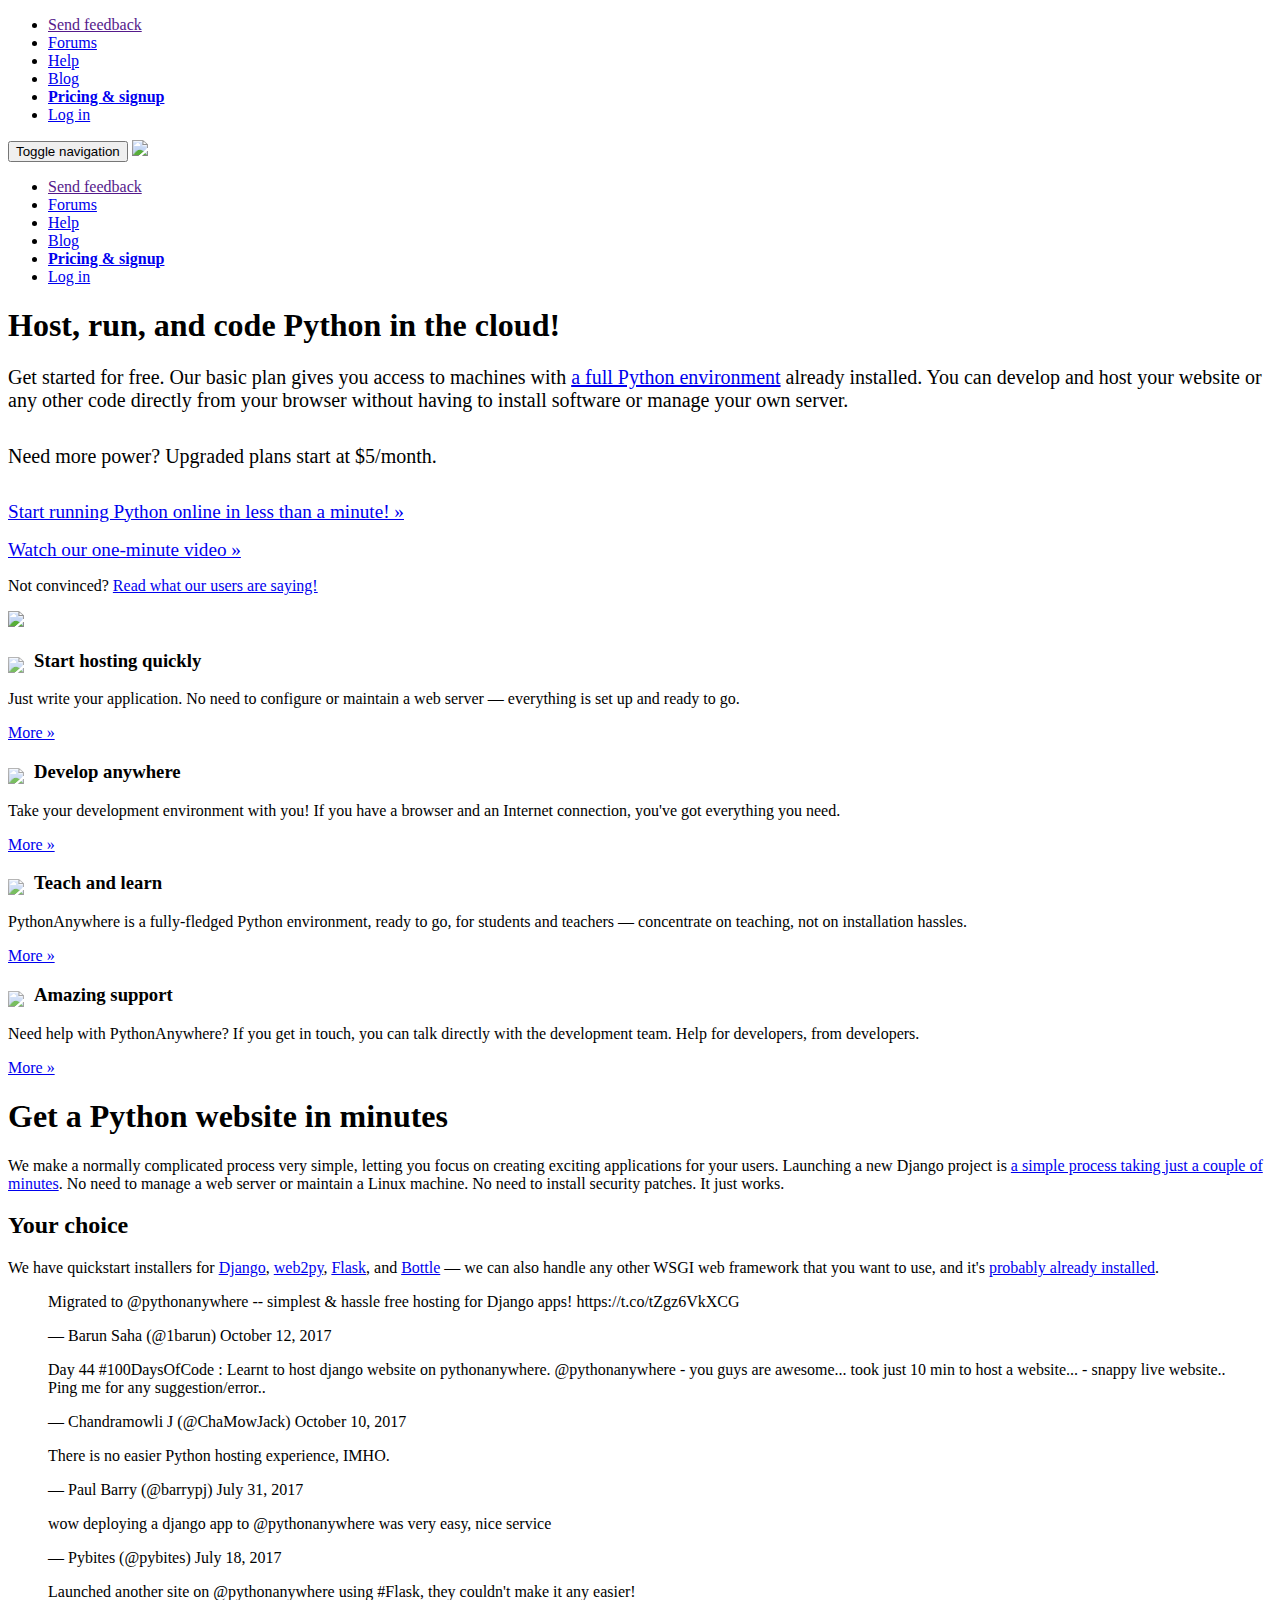
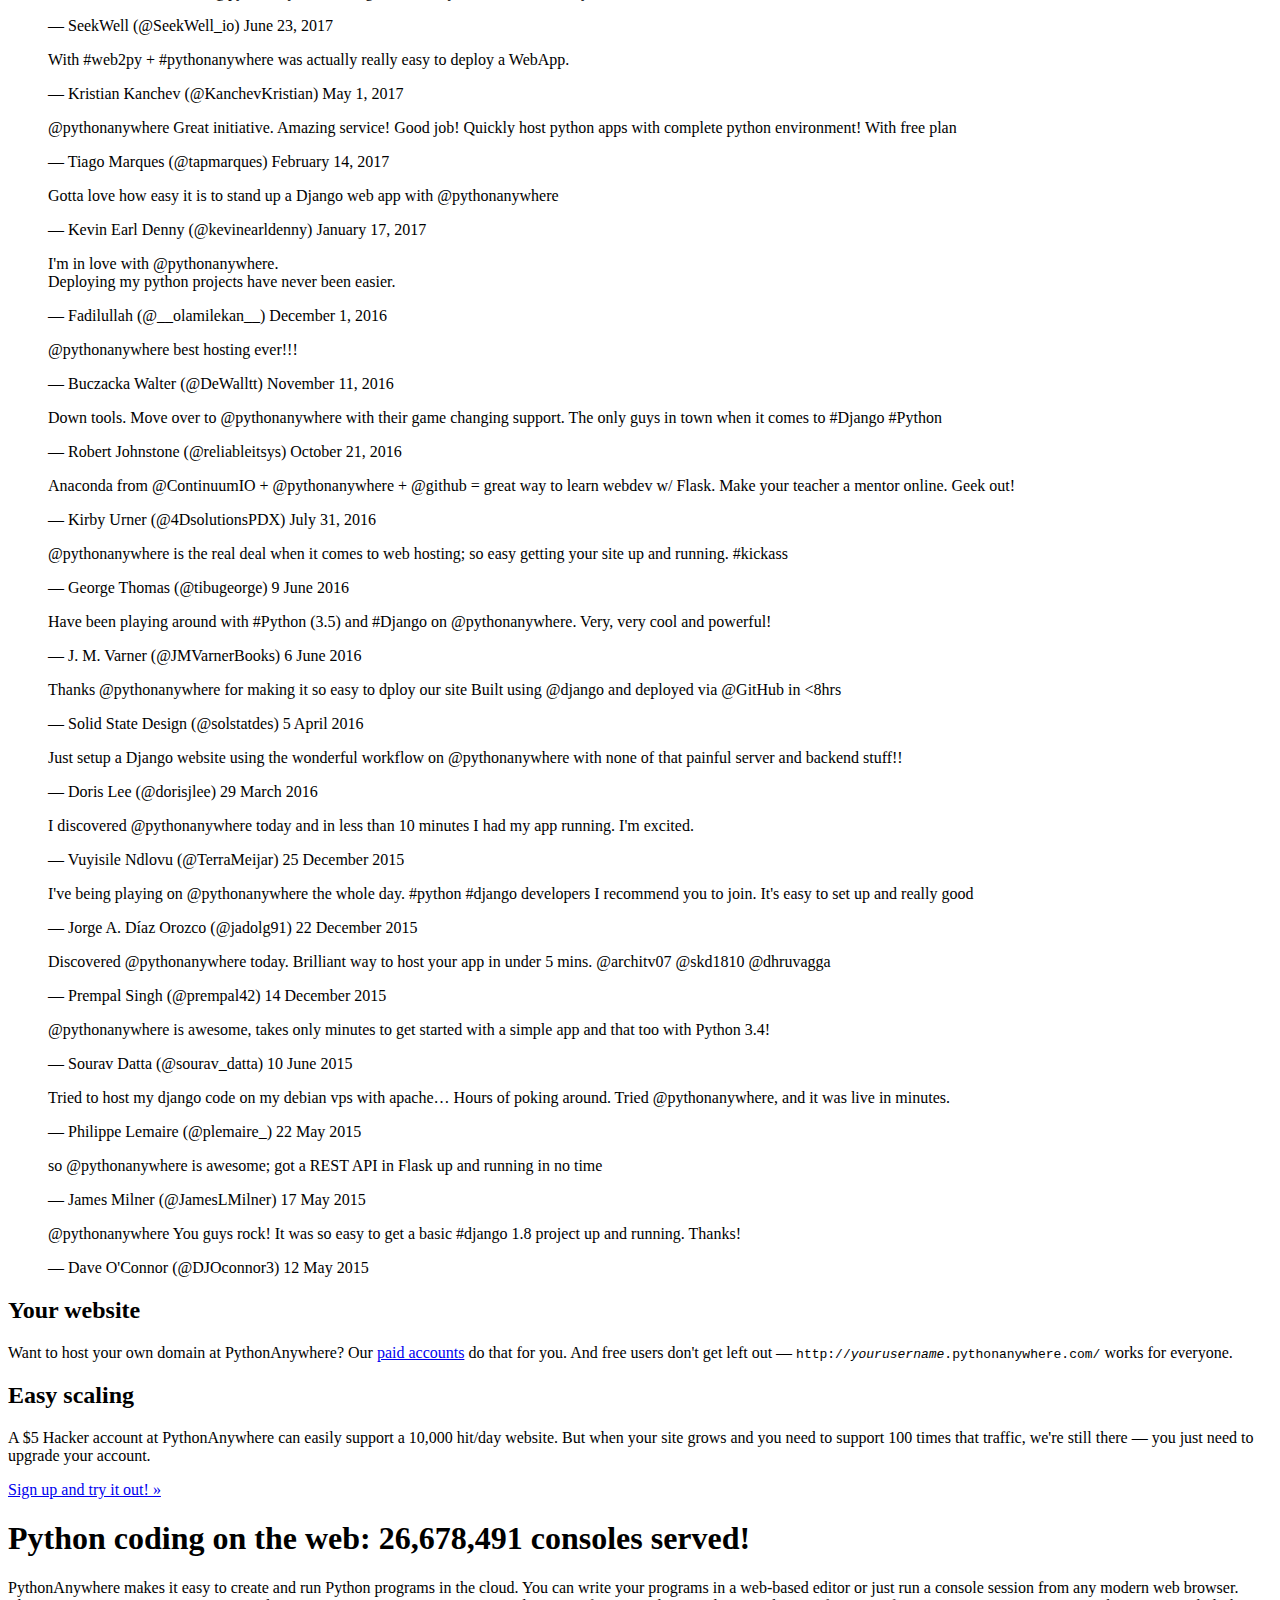
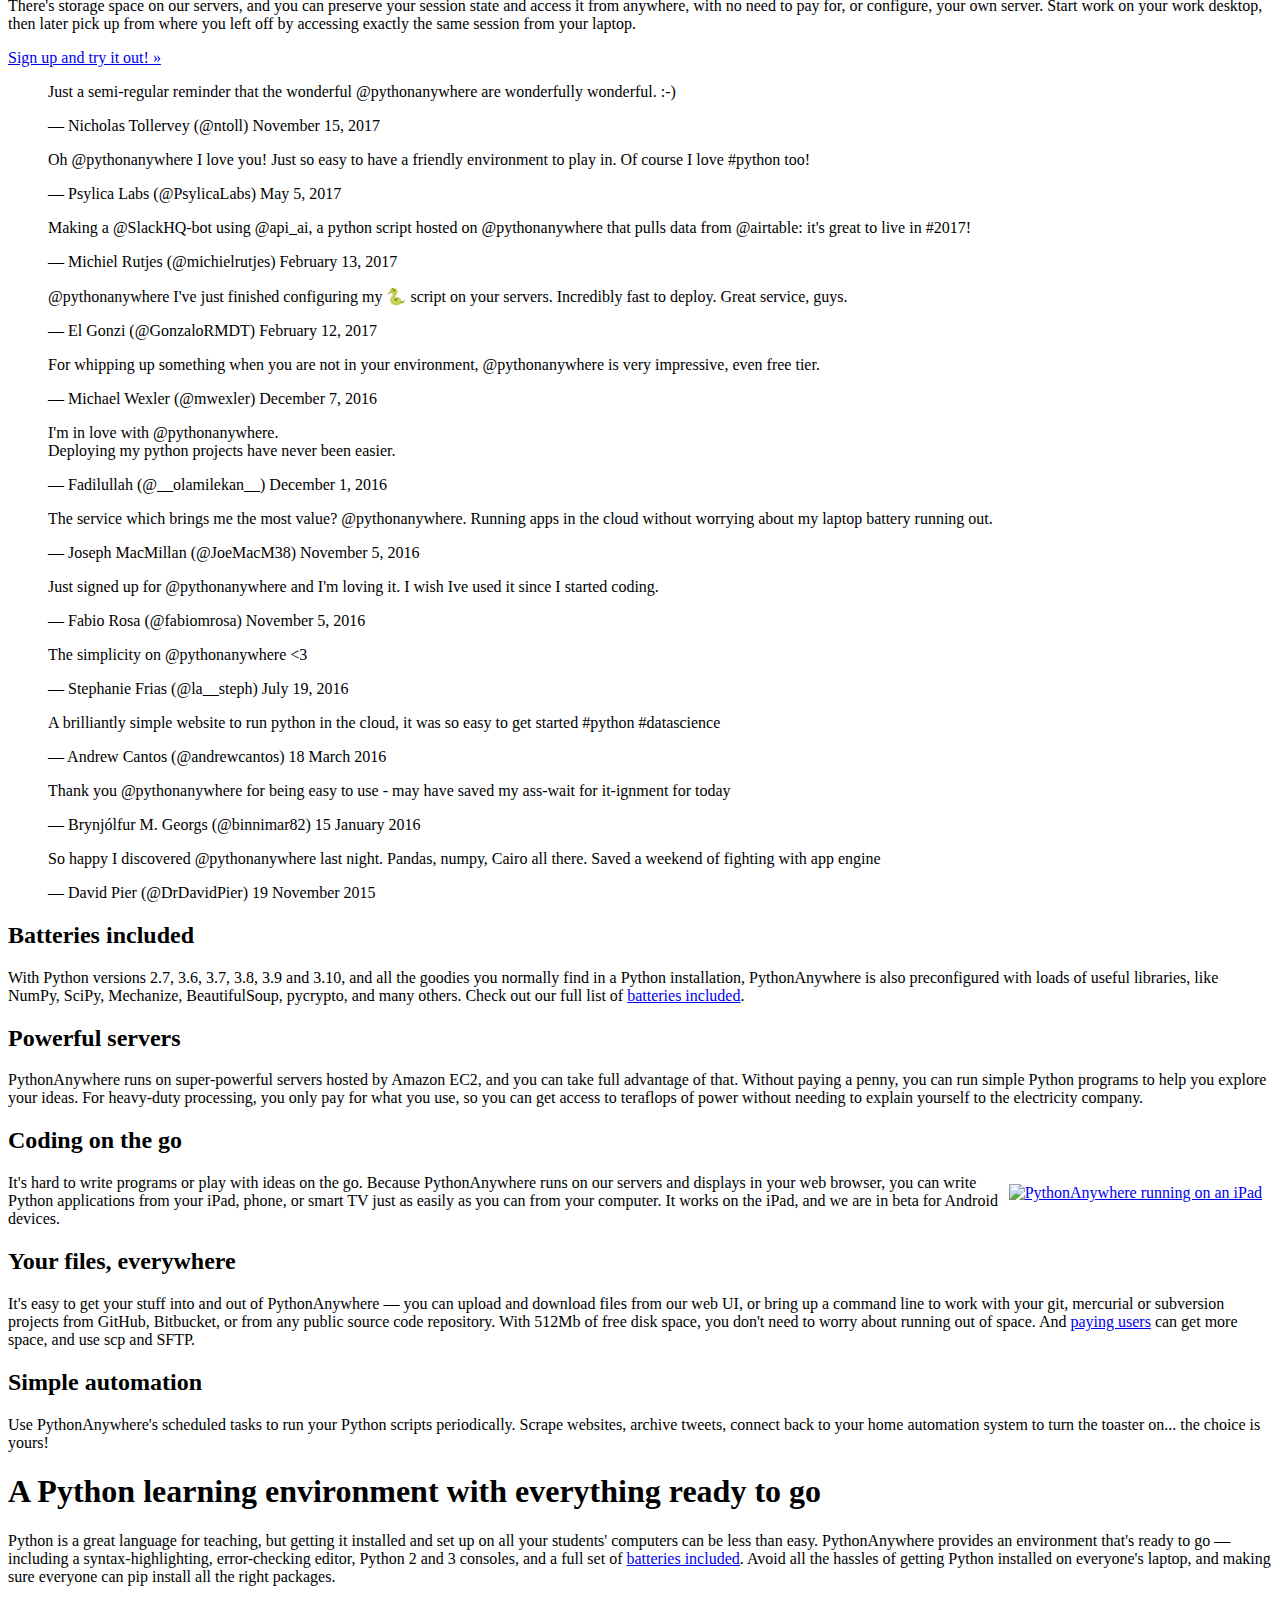
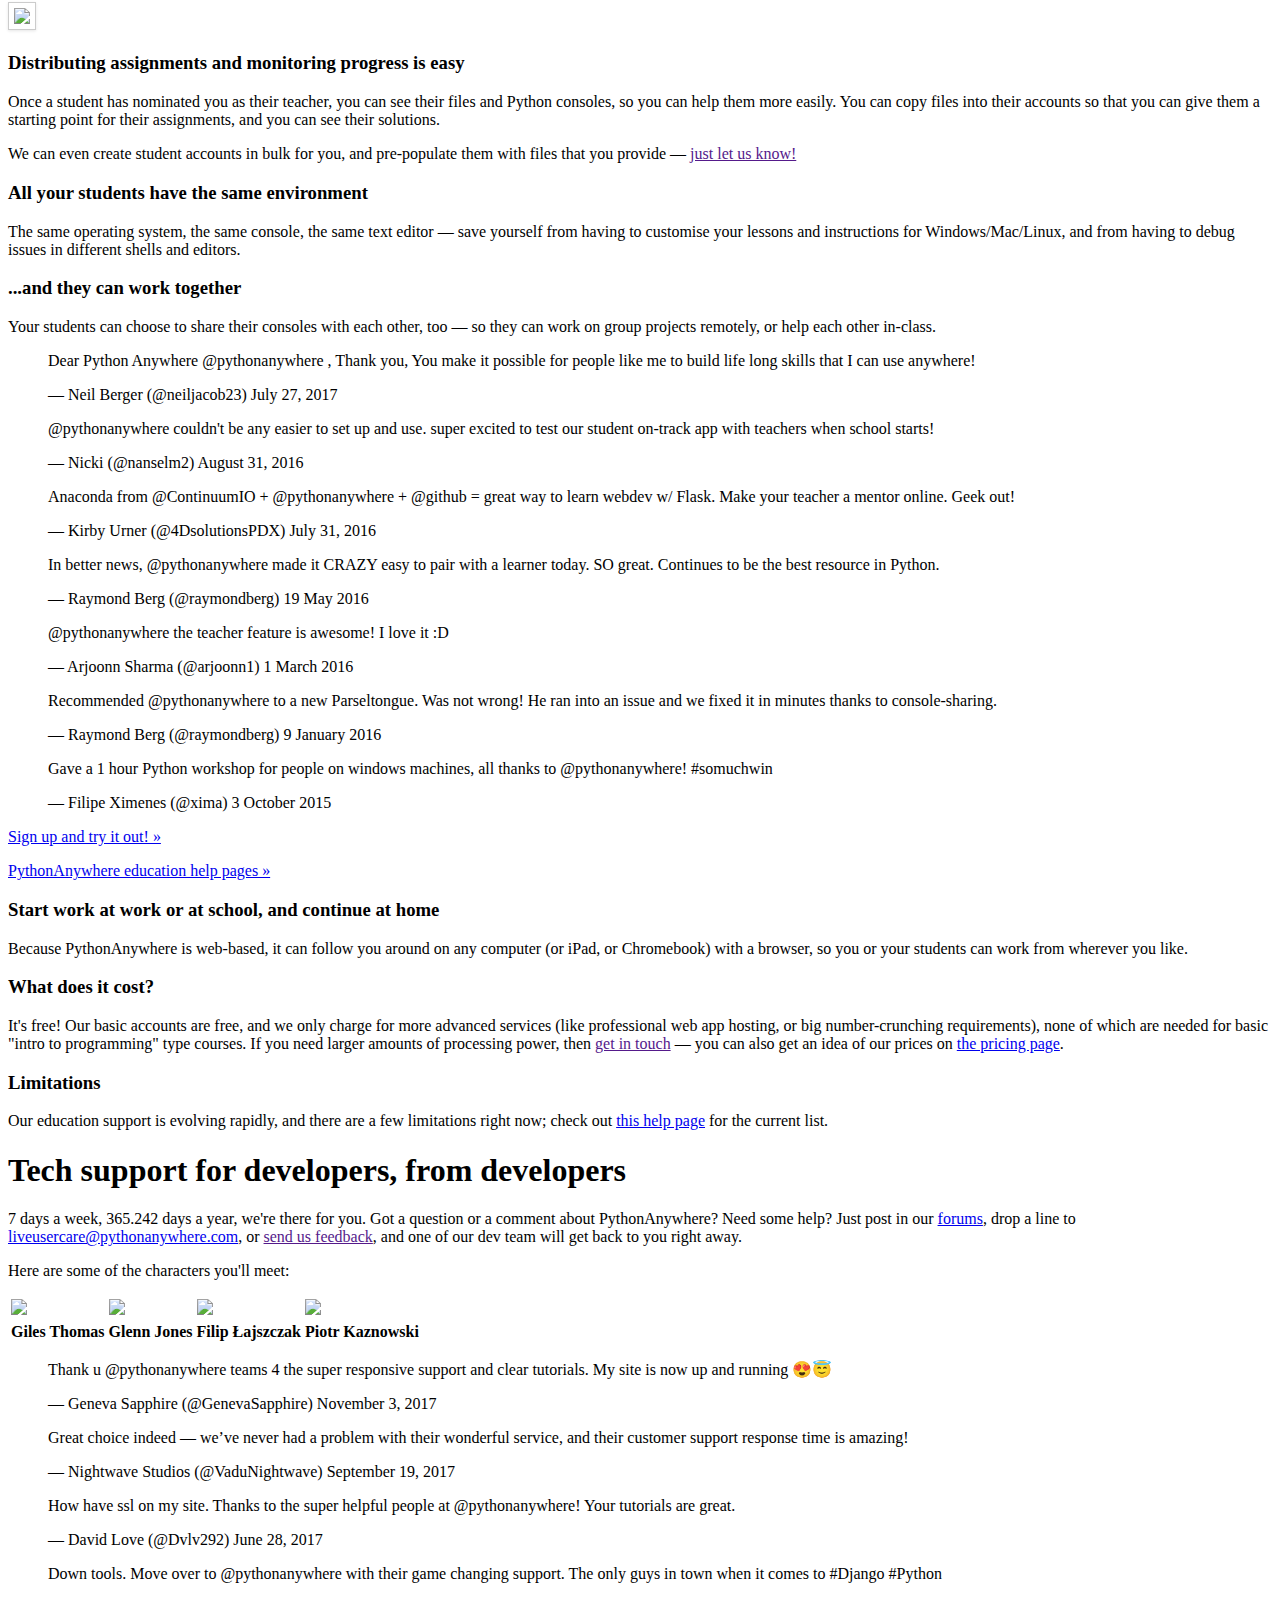
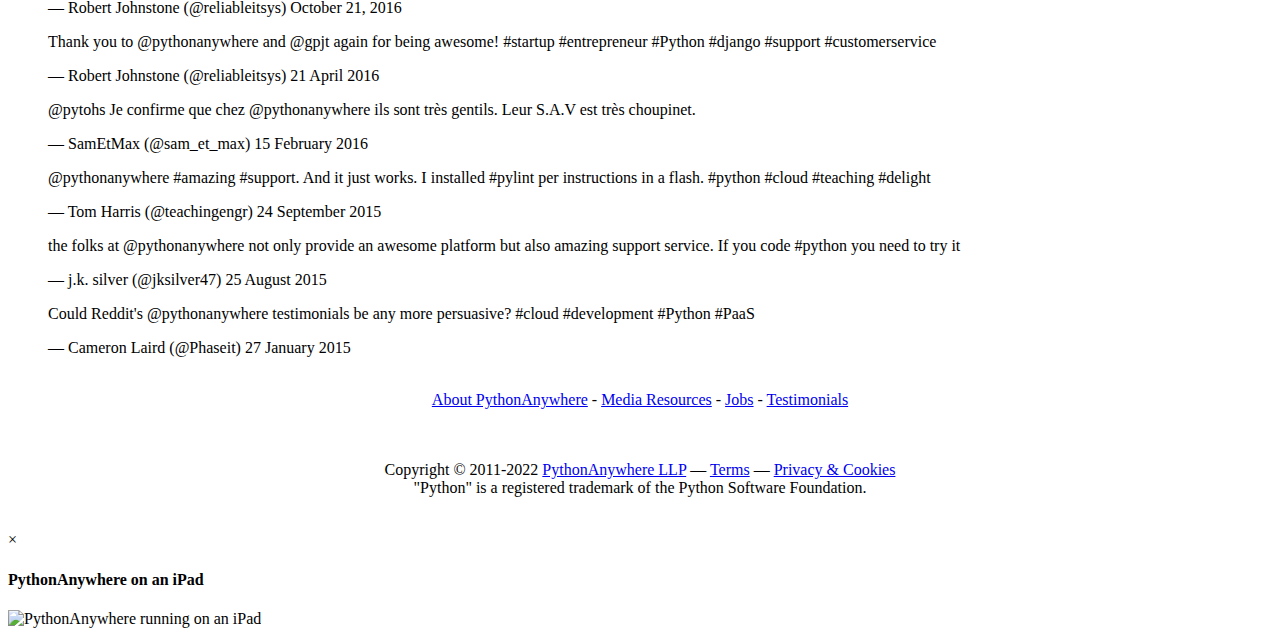
==== pythonanywhere/index.html @ 4bb4f6d8 "Initial commit file" ====
<!DOCTYPE html>

<html lang="en" style="height: 100%">
    <head>
        <meta charset="utf-8">
        <title>Host, run, and code Python in the cloud: PythonAnywhere</title>
        <meta name="viewport" content="width=device-width, initial-scale=1.0">
        <meta name="description" content="Host, run, and code Python in the cloud: PythonAnywhere">
        <meta name="author" content="PythonAnywhere LLP">
        <meta name="google-site-verification" content="O4UxDrfcHjC44jybs2vajc1GgRkTKCTRgVzeV6I9V14" />


        <!-- Le styles -->
        <link rel="stylesheet" href="https://fonts.googleapis.com/css?family=Roboto:300,300i,400,400i,700,700i" />

        <link rel="stylesheet" href="/static/CACHE/css/output.ce0ad2a4e5c0.css" type="text/css" media="screen">
        <link rel="stylesheet" href="/static/CACHE/css/output.b9a4961a16f7.css" type="text/css"><link rel="stylesheet" href="/static/CACHE/css/output.a9924388b7c9.css" type="text/css" media="screen">

        <!-- Le javascript -->
        <script type="text/javascript">
            var Anywhere = {};
            Anywhere.urls = {};
            Anywhere.csrfToken = "o4NQBkImId9k5R5HSfF16jAFjAfrrtSnKFxx5s623y2ei058ROafXOmkhDRjYoJL";
        </script>
        <script src="/static/CACHE/js/output.47562153ee77.js"></script>






    </head>

     <body style="height:100%;">
       <div style="min-height: 100%; position: relative;">




  <nav class="navbar top-nav hidden-xs">
    <div class="container">
      <ul class="nav navbar-nav navbar-right">

<li class=""><a href="" target="_parent" class="feedback_link">Send feedback</a></li>


<li class=""><a href="/forums/" target="_parent" class="forums_link">Forums</a></li>
<li class=""><a href="https://help.pythonanywhere.com/" target="_parent" class="help_link">Help</a></li>
<li class=""><a href="https://blog.pythonanywhere.com/" target="_parent" class="blog_link">Blog</a></li>

  <li class=""><a style="font-weight: bold;" href="/pricing/" target="_parent" class="pricing_link">Pricing & signup</a></li>
  <li class=""><a href="/login/?next=/" class="login_link" target="_parent">Log in</a></li>


      </ul>
    </div>
  </nav>






  <nav class="navbar primary-navbar">
    <div class="container">
      <div class="navbar-header">
        <button type="button" class="navbar-toggle collapsed" data-toggle="collapse" data-target="#main_nav" aria-expanded="false">
          <span class="sr-only">Toggle navigation</span>
          <span class="icon-bar"></span>
          <span class="icon-bar"></span>
          <span class="icon-bar"></span>
        </button>
        <a class="navbar-brand" href="/">
          <img id='id_logo' src="/static/anywhere/images/PA-logo.svg" width="225">
        </a>
      </div>

      <div class="collapse navbar-collapse" id="main_nav">
        <ul class="nav navbar-nav navbar-right">





<li class="visible-xs"><a href="" target="_parent" class="feedback_link">Send feedback</a></li>


<li class="visible-xs"><a href="/forums/" target="_parent" class="forums_link">Forums</a></li>
<li class="visible-xs"><a href="https://help.pythonanywhere.com/" target="_parent" class="help_link">Help</a></li>
<li class="visible-xs"><a href="https://blog.pythonanywhere.com/" target="_parent" class="blog_link">Blog</a></li>

  <li class="visible-xs"><a style="font-weight: bold;" href="/pricing/" target="_parent" class="pricing_link">Pricing & signup</a></li>
  <li class="visible-xs"><a href="/login/?next=/" class="login_link" target="_parent">Log in</a></li>


        </ul>
      </div>

    </div>
  </nav>

  <div class="container">


  </div>












    <div class="jumbotron">
        <div class="container">
            <div class="row">
                <h1>Host, run, and code Python in the cloud!</h1>

                <div class="bumf-left">
                    <p style="padding-bottom: 13px; font-size: 20px;">
                        Get started for free.  Our basic plan gives you
                        access to machines with
                        <a href="/batteries_included/">a full Python environment</a> already installed.
                        You can develop and host your website or any other code directly from
                        your browser
                        without having to install software or manage your
                        own server.
                    </p>

                    <p style="padding-bottom: 13px; font-size: 20px;">
                      Need more power?  Upgraded plans start at $5/month.
                    </p>

                    <p>
                        <a id="id_plans_pricing_signup_link" class="btn btn-success btn-large" href="/pricing/">
                            <span style="font-size: larger">Start running Python online in less than a minute! &raquo;</span><br/>
                        </a>
                    </p>

                    <p>
                        <a id="id_plans_pricing_signup_link" class="btn btn-info" href="https://www.youtube.com/watch?v=NH2PhXYvrWs">
                            <span style="font-size: larger">Watch our one-minute video &raquo;</span>
                        </a>
                    </p>

                    <p>
                        Not convinced?  <a href="/about/testimonials/">Read what our users are saying!</a>
                    </p>

                </div>

                <img src="/static/anywhere/images/screenshot-fp.png" width="560px" id="id_main_screenshot" />
            </div>
        </div>
    </div>


    <div id="id_buttons" class="details-stripe">

        <div class="container">

            <div class="row">
                <div class="col-md-3">
                    <img style="float: left; margin: 7px 10px 0 0; opacity: 0.8;"  src="/static/glyphicons/glyphicons_232_cloud.png">
                    <h3>Start hosting quickly</h3>
                    <p>
                        Just write your application. No need to configure or maintain
                        a web server &mdash; everything is set up and ready
                        to go.
                    </p>
                    <p><a id="id_hosting_button" href="#id_hosting_details">More &raquo;</a></p>
                </div>

                <div class="col-md-3">
                    <img style="float: left; margin: 7px 10px 0 0; opacity: 0.8;" src="/static/glyphicons/glyphicons_138_computer_proces.png">
                    <h3>Develop anywhere</h3>
                    <p>
                        Take your development environment with you! If you have a browser
                        and an Internet connection, you've got everything you need.
                    </p>
                    <p><a id="id_develop_anywhere_button" href="#id_develop_anywhere_details">More &raquo;</a></p>
                </div>

                <div class="col-md-3">
                    <img style="float: left; margin: 7px 10px 0 0; opacity: 0.8;" src="/static/glyphicons/glyphicons_064_lightbulb.png">
                    <h3>Teach and learn</h3>
                    <p>
                        PythonAnywhere is a fully-fledged Python environment, ready
                        to go, for students and teachers &mdash; concentrate on teaching,
                        not on installation hassles.
                    </p>
                    <p><a id="id_education_button" href="#id_education_details">More &raquo;</a></p>
                </div>


                <div class="col-md-3">
                    <img style="float: left; margin: 7px 10px 0 0; opacity: 0.8;" src="/static/glyphicons/glyphicons_043_group.png">
                    <h3>Amazing support</h3>
                    <p>
                        Need help with PythonAnywhere?  If you get in touch,
                        you can talk directly with the development team.  Help
                        for developers, from developers.
                    </p>
                    <p><a id="id_support_button" href="#id_support_details">More &raquo;</a></p>
                </div>

            </div>
        </div>
    </div>

    <div id="id_hosting_details" class="details-stripe">

        <div class="container">
            <div class="row">
                <div class="col-md-12">
                    <h1>Get a Python website in minutes</h1>
                </div>
                <div class="col-md-7">
                    <p>
                        We
                        make a normally complicated process very simple, letting you
                        focus on creating exciting applications for your users.
                        Launching a new Django project is
                        <a href="https://help.pythonanywhere.com/pages/FollowingTheDjangoTutorial/">a simple process taking just a couple of minutes</a>.
                        No need to manage a web server or maintain a Linux
                        machine.  No need to install security patches.  It just
                        works.
                    </p>
                </div>
            </div>

            <div class="row">
                <div class="col-md-7">


                    <h2>Your choice</h2>
                    <p>
                        We have quickstart installers for <a href="/details/django_hosting">Django</a>,
                        <a href="/details/web2py_hosting">web2py</a>,
                        <a href="/details/flask_hosting">Flask</a>,
                        and
                        <a href="/details/bottle_hosting">Bottle</a> &mdash;
                        we can also handle any other WSGI web framework that you want to use, and it's
                        <a href="/batteries_included/">probably already installed</a>.
                    </p>

                    <div class="carousel slide">
                        <div class="carousel-inner">
                            <div class="item active">
                                <blockquote class="twitter-tweet" data-lang="en"><p lang="en" dir="ltr">Migrated to @pythonanywhere -- simplest &amp; hassle free hosting for Django apps! https://t.co/tZgz6VkXCG</p>&mdash; Barun Saha (@1barun) October 12, 2017</blockquote>
                            </div>
                            <div class="item">
                                <blockquote class="twitter-tweet" data-lang="en"><p lang="en" dir="ltr">Day 44 #100DaysOfCode : Learnt to host django website on pythonanywhere. @pythonanywhere - you guys are awesome... took just 10 min to host a website... - snappy live website.. Ping me for any suggestion/error..</p>&mdash; Chandramowli J (@ChaMowJack) October 10, 2017</blockquote>
                            </div>
                            <div class="item">
                                <blockquote class="twitter-tweet" data-lang="en" data-conversation="none"><p lang="en" dir="ltr">There is no easier Python hosting experience, IMHO.</p>&mdash; Paul Barry (@barrypj) July 31, 2017</blockquote>
                            </div>
                            <div class="item">
                                <blockquote class="twitter-tweet" data-lang="en"><p lang="en" dir="ltr">wow deploying a django app to @pythonanywhere was very easy, nice service</p>&mdash; Pybites (@pybites) July 18, 2017</blockquote>
                            </div>
                            <div class="item">
                                <blockquote class="twitter-tweet" data-lang="en"><p lang="en" dir="ltr">Launched another site on @pythonanywhere using #Flask, they couldn&#39;t make it any easier! </p>&mdash; SeekWell (@SeekWell_io) June 23, 2017</blockquote>
                            </div>
                            <div class="item">
                                <blockquote class="twitter-tweet" data-lang="en"><p lang="en" dir="ltr">With #web2py + #pythonanywhere was actually really easy to deploy a WebApp.</p>&mdash; Kristian Kanchev (@KanchevKristian) May 1, 2017</blockquote>
                            </div>
                            <div class="item">
                                <blockquote class="twitter-tweet" data-lang="en"><p lang="en" dir="ltr">@pythonanywhere Great initiative. Amazing service! Good job! Quickly host python apps with complete python environment! With free plan</p>&mdash; Tiago Marques (@tapmarques) February 14, 2017</blockquote>
                            </div>
                            <div class="item">
                                <blockquote class="twitter-tweet" data-lang="en"><p lang="en" dir="ltr">Gotta love how easy it is to stand up a Django web app with @pythonanywhere</p>&mdash; Kevin Earl Denny (@kevinearldenny) January 17, 2017</blockquote>
                            </div>
                            <div class="item">
                                <blockquote class="twitter-tweet" data-lang="en"><p lang="en" dir="ltr">I&#39;m in love with @pythonanywhere.<br>Deploying  my python projects have never been easier.</p>&mdash; Fadilullah (@__olamilekan__) December 1, 2016</blockquote>
                            </div>
                            <div class="item">
                                <blockquote class="twitter-tweet" data-lang="en"><p lang="en" dir="ltr">@pythonanywhere best hosting ever!!!</p>&mdash; Buczacka Walter (@DeWalltt) November 11, 2016</blockquote>
                            </div>
                            <div class="item">
                                <blockquote class="twitter-tweet" data-lang="en"><p lang="en" dir="ltr">Down tools. Move over to @pythonanywhere with their game changing support. The only guys in town when it comes to #Django #Python</p>&mdash; Robert Johnstone (@reliableitsys) October 21, 2016</blockquote>
                            </div>
                            <div class="item">
                                <blockquote class="twitter-tweet" data-lang="en"><p lang="en" dir="ltr">Anaconda from @ContinuumIO  + @pythonanywhere + @github = great way to learn webdev w/ Flask. Make your teacher a mentor online. Geek out!</p>&mdash; Kirby Urner (@4DsolutionsPDX) July 31, 2016</blockquote>
                            </div>
                            <div class="item">
                                <blockquote class="twitter-tweet" data-lang="en"><p lang="en" dir="ltr">@pythonanywhere is the real deal when it comes to web hosting; so easy getting your site up and running. #kickass</p>&mdash; George Thomas (@tibugeorge) 9 June 2016</blockquote>
                            </div>
                            <div class="item">
                                <blockquote class="twitter-tweet" data-lang="en"><p lang="en" dir="ltr">Have been playing around with #Python (3.5) and #Django on @pythonanywhere. Very, very cool and powerful!</p>&mdash; J. M. Varner (@JMVarnerBooks) 6 June 2016</blockquote>
                            </div>
                            <div class="item">
                                <blockquote class="twitter-tweet" data-lang="en"><p lang="en" dir="ltr">Thanks @pythonanywhere for making it so easy to dploy our site Built using @django and deployed via @GitHub in &lt;8hrs</p>&mdash; Solid State Design (@solstatdes) 5 April 2016</blockquote>
                            </div>
                            <div class="item">
                                <blockquote class="twitter-tweet" data-lang="en"><p lang="en" dir="ltr">Just setup a Django website using the wonderful workflow on @pythonanywhere with none of that painful server and backend stuff!!</p>&mdash; Doris Lee (@dorisjlee) 29 March 2016</blockquote>
                            </div>
                            <div class="item">
                                <blockquote class="twitter-tweet" data-lang="en"><p lang="en" dir="ltr">I discovered @pythonanywhere today and in less than 10 minutes I had my app running. I&#39;m excited.</p>&mdash; Vuyisile Ndlovu (@TerraMeijar) 25 December 2015</blockquote>
                            </div>
                            <div class="item">
                                <blockquote class="twitter-tweet" data-lang="en"><p lang="en" dir="ltr">I&#39;ve being playing on @pythonanywhere the whole day. #python #django developers I recommend you to join. It&#39;s easy to set up and really good</p>&mdash; Jorge A. Díaz Orozco (@jadolg91) 22 December 2015</blockquote>
                            </div>
                            <div class="item">
                                <blockquote class="twitter-tweet" data-lang="en"><p lang="en" dir="ltr">Discovered @pythonanywhere today. Brilliant way to host your app in under 5 mins. @architv07 @skd1810 @dhruvagga</p>&mdash; Prempal Singh (@prempal42) 14 December 2015</blockquote>
                            </div>
                            <div class="item">
                                <blockquote class="twitter-tweet" data-lang="en"><p lang="en" dir="ltr">@pythonanywhere is awesome, takes only minutes to get started with a simple app and that too with Python 3.4!</p>&mdash; Sourav Datta (@sourav_datta) 10 June 2015</blockquote>
                            </div>
                            <div class="item">
                                <blockquote class="twitter-tweet" data-lang="en"><p lang="en" dir="ltr">Tried to host my django code on my debian vps with apache… Hours of poking around. Tried @pythonanywhere, and it was live in minutes.</p>&mdash; Philippe Lemaire (@plemaire_) 22 May 2015</blockquote>
                            </div>
                            <div class="item">
                                <blockquote class="twitter-tweet" data-lang="en"><p lang="en" dir="ltr">so @pythonanywhere is awesome; got a REST API in Flask up and running in no time</p>&mdash; James Milner (@JamesLMilner) 17 May 2015</blockquote>
                            </div>
                            <div class="item">
                                <blockquote class="twitter-tweet" data-lang="en"><p lang="en" dir="ltr">@pythonanywhere You guys rock! It was so easy to get a basic #django 1.8 project up and running. Thanks!</p>&mdash; Dave O&#39;Connor (@DJOconnor3) 12 May 2015</blockquote>
                            </div>
                        </div>
                    </div>

                </div>

                <div class="col-md-5">
                    <h2>Your website</h2>
                    <p>
                        Want to host your own domain at PythonAnywhere?  Our
                        <a href="/pricing/">paid accounts</a>
                        do that for you.  And free users don't get left out &mdash;
                        <code>http://<i>yourusername</i>.pythonanywhere.com/</code>
                        works for everyone.
                    </p>

                    <h2>Easy scaling</h2>
                    <p>
                      A $5 Hacker account at PythonAnywhere can easily support
                        a 10,000 hit/day website.  But when your site grows and
                        you need to support 100 times that traffic, we're still
                        there &mdash; you just need to upgrade your account.
                    </p>

                    <p>
                        <a class="btn btn-success btn-large" href="/pricing/">
                            Sign up and try it out! &raquo;
                        </a>
                    </p>
                </div>
            </div>

        </div>

    </div>

    <div id="id_develop_anywhere_details" class="details-stripe">

        <div class="container">
            <div class="row">
                <div class="col-md-12">
                    <h1>Python coding on the web: <span id="id_console_count">26,678,491</span> consoles served!</h1>
                </div>
            </div>

            <div class="row">
              <div class="col-md-5">
                <p>
                    PythonAnywhere makes it easy to create and run Python programs
                    in the cloud.  You can write your programs in a web-based editor
                    or just run a console session from any modern web browser.
                    There's storage space on our servers, and you can preserve your
                    session state and access it from anywhere, with no need to pay
                    for, or configure, your own server.  Start work on your work
                    desktop, then later pick up from where you left off by accessing
                    exactly the same session from your laptop.
                </p>
                <p>
                  <a class="btn btn-success btn-large" href="/pricing/">
                    Sign up and try it out! &raquo;
                  </a>
                </p>
              </div>

              <div class="col-md-7">
                <div class="carousel slide">
                  <div class="carousel-inner">
                    <div class="item active">
                        <blockquote class="twitter-tweet" data-lang="en"><p lang="en" dir="ltr">Just a semi-regular reminder that the wonderful @pythonanywhere are wonderfully wonderful. :-)</p>&mdash; Nicholas Tollervey (@ntoll) November 15, 2017</blockquote>
                    </div>
                    <div class="item">
                        <blockquote class="twitter-tweet" data-lang="en"><p lang="en" dir="ltr">Oh @pythonanywhere I love you! Just so easy to have a friendly environment to play in. Of course I love #python too!</p>&mdash; Psylica Labs (@PsylicaLabs) May 5, 2017</blockquote>
                    </div>
                    <div class="item">
                        <blockquote class="twitter-tweet" data-lang="en"><p lang="en" dir="ltr">Making a @SlackHQ-bot using @api_ai, a python script hosted on @pythonanywhere that pulls data from @airtable: it&#39;s great to live in #2017!</p>&mdash; Michiel Rutjes (@michielrutjes) February 13, 2017</blockquote>
                    </div>
                    <div class="item">
                        <blockquote class="twitter-tweet" data-lang="en"><p lang="en" dir="ltr">@pythonanywhere I&#39;ve just finished configuring my 🐍 script on your servers. Incredibly fast to deploy. Great service, guys.</p>&mdash; El Gonzi (@GonzaloRMDT) February 12, 2017</blockquote>
                    </div>
                    <div class="item">
                        <blockquote class="twitter-tweet" data-lang="en"><p lang="en" dir="ltr">For whipping up something when you are not in your environment, @pythonanywhere is very impressive, even free tier.</p>&mdash; Michael Wexler (@mwexler) December 7, 2016</blockquote>
                    </div>
                    <div class="item">
                        <blockquote class="twitter-tweet" data-lang="en"><p lang="en" dir="ltr">I&#39;m in love with @pythonanywhere.<br>Deploying  my python projects have never been easier.</p>&mdash; Fadilullah (@__olamilekan__) December 1, 2016</blockquote>
                    </div>
                    <div class="item">
                        <blockquote class="twitter-tweet" data-lang="en"><p lang="en" dir="ltr">The service which brings me the most value? @pythonanywhere. Running apps in the cloud without worrying about my laptop battery running out.</p>&mdash; Joseph MacMillan (@JoeMacM38) November 5, 2016</blockquote>
                    </div>
                    <div class="item">
                        <blockquote class="twitter-tweet" data-lang="en"><p lang="en" dir="ltr">Just signed up for @pythonanywhere and I&#39;m loving it. I wish Ive used it since I started coding.</p>&mdash; Fabio Rosa (@fabiomrosa) November 5, 2016</blockquote>
                    </div>
                    <div class="item">
                        <blockquote class="twitter-tweet" data-lang="en"><p lang="en" dir="ltr">The simplicity on @pythonanywhere &lt;3</p>&mdash; Stephanie Frias (@la__steph) July 19, 2016</blockquote>
                    </div>
                    <div class="item">
                        <blockquote class="twitter-tweet" data-lang="en"><p lang="en" dir="ltr">A brilliantly simple website to run python in the cloud, it was so easy to get started #python #datascience</p>&mdash; Andrew Cantos (@andrewcantos) 18 March 2016</blockquote>
                    </div>
                    <div class="item">
                        <blockquote class="twitter-tweet" data-lang="en"><p lang="en" dir="ltr">Thank you @pythonanywhere for being easy to use - may have saved my ass-wait for it-ignment for today</p>&mdash; Brynjólfur M. Georgs (@binnimar82) 15 January 2016</blockquote>
                    </div>
                    <div class="item">
                        <blockquote class="twitter-tweet" data-lang="en"><p lang="en" dir="ltr">So happy I discovered @pythonanywhere last night. Pandas, numpy, Cairo all there. Saved a weekend of fighting with app engine</p>&mdash; David Pier (@DrDavidPier) 19 November 2015</blockquote>
                    </div>
                  </div>
                </div>
              </div>
            </div>

            <div class="row">

                <div class="col-md-5">
                    <h2>Batteries included</h2>
                    <p>
                        With Python versions 2.7, 3.6, 3.7, 3.8, 3.9 and 3.10, and all the goodies
                        you normally find in a Python installation, PythonAnywhere is also
                        preconfigured with loads of useful libraries, like NumPy, SciPy,
                        Mechanize, BeautifulSoup, pycrypto, and many others. Check out
                        our full list of
                        <a href="/batteries_included/">batteries included</a>.
                    </p>

                    <h2>Powerful servers</h2>
                    <p>
                        PythonAnywhere runs on super-powerful servers hosted by Amazon
                        EC2, and you can take full advantage of that.  Without paying a
                        penny, you can run simple Python programs to help you explore
                        your ideas. For heavy-duty processing, you only pay for what you
                        use, so you can get access to teraflops of power without needing
                        to explain yourself to the electricity company.
                    </p>


                </div>


                <div class="col-md-7">
                    <h2>Coding on the go</h2>

                    <a href="#" data-toggle="modal" data-target="#id_ipad_image_modal" style="float: right; margin: 10px;" class="thumbnail">
                        <img width="180" src="/static/anywhere/images/ipad_running_pythonanywhere.png" title="PythonAnywhere running on an iPad" alt="PythonAnywhere running on an iPad" />
                    </a>

                    <p>
                        It's hard to write programs or play with ideas on the go.
                        Because PythonAnywhere runs on our servers and displays in your
                        web browser, you can write Python applications from your iPad,
                        phone, or smart TV just as easily as you can from your computer.
                        It works on the iPad, and we are in beta for Android devices.
                    </p>

                    <h2>Your files, everywhere</h2>
                    <p>
                        It's easy to get your stuff into and out of PythonAnywhere
                        &mdash; you can upload and download files from our web UI,
                        or bring up a command line to work with your git,
                        mercurial or subversion projects from GitHub, Bitbucket, or from
                        any public source code repository.  With 512Mb of free disk
                        space, you don't need
                        to worry about running out of space.  And
                        <a href="/pricing/">paying users</a>
                        can get more space, and use scp and SFTP.
                    </p>

                    <h2>Simple automation</h2>
                    <p>
                        Use PythonAnywhere's scheduled tasks to run your Python scripts
                        periodically. Scrape websites, archive tweets, connect back to
                        your home automation system to turn the toaster on... the choice is yours!
                    </p>
                </div>
            </div>

        </div>

    </div>

    <div id="id_education_details" class="details-stripe">

        <div class="container">
            <div class="row">
                <div class="col-md-12">
                    <h1>A Python learning environment with everything ready to go</h1>
                </div>
            </div>

            <div class="row">
                <div class="col-md-7">
                    <p>
    Python is a great language for teaching, but getting it
    installed and set up on all your students' computers can
    be less than easy.  PythonAnywhere provides an environment
    that's ready to go &mdash; including a syntax-highlighting,
    error-checking editor, Python 2 and 3 consoles, and a full set
    of <a href="/batteries_included/">batteries included</a>.
    Avoid all the hassles of getting Python installed on everyone's laptop,
    and making sure everyone can pip install all the right packages.
</p>
<p>
    <img src="/static/anywhere/images/education_screenshot.png" style="max-width: 100%; padding: 5px; border: solid 1px rgba(0, 0, 0, 0.2); box-shadow: 0 1px 3px rgba(0, 0, 0, 0.1)" />
</p>

<h3>Distributing assignments and monitoring progress is easy</h3>

<p>
    Once a student has nominated you as their teacher,
    you can see their files and Python consoles, so you can help them more
    easily.  You can copy files
    into their accounts so that you can give them a starting point for their
    assignments, and you can see their solutions.
</p>

<p>
    We can even create student accounts in bulk for you, and
    pre-populate them with files that you provide &mdash;
    <a href="" class="feedback_link">just let us know!</a>
</p>

<h3>All your students have the same environment</h3>

<p>
    The same operating system, the same console, the same text editor &mdash; save
    yourself from having to customise your lessons and instructions for
    Windows/Mac/Linux, and from having to debug issues in different shells and
    editors.
</p>

<h3>...and they can work together</h3>

<p>
    Your students can choose to share their consoles with each other, too
    &mdash; so they can work on group projects remotely, or help each other
    in-class.
</p>

                </div>

                <div class="col-md-5">
                    <div class="carousel slide">
                        <div class="carousel-inner">
                            <div class="item active">
    <blockquote class="twitter-tweet" data-lang="en"><p lang="en" dir="ltr">Dear Python Anywhere @pythonanywhere , Thank you, You make it possible for people like me to build life long skills that I can use anywhere!</p>&mdash; Neil Berger (@neiljacob23) July 27, 2017</blockquote>
</div>

<div class="item">
    <blockquote class="twitter-tweet" data-lang="en"><p lang="en" dir="ltr">@pythonanywhere couldn&#39;t be any easier to set up and use. super excited to test our student on-track app with teachers when school starts!</p>&mdash; Nicki (@nanselm2) August 31, 2016</blockquote>
</div>

<div class="item">
    <blockquote class="twitter-tweet" data-lang="en"><p lang="en" dir="ltr">Anaconda from @ContinuumIO  + @pythonanywhere + @github = great way to learn webdev w/ Flask. Make your teacher a mentor online. Geek out!</p>&mdash; Kirby Urner (@4DsolutionsPDX) July 31, 2016</blockquote>
</div>

<div class="item">
    <blockquote class="twitter-tweet" data-lang="en-gb"><p lang="en" dir="ltr">In better news, @pythonanywhere made it CRAZY easy to pair with a learner today. SO great. Continues to be the best resource in Python.</p>&mdash; Raymond Berg (@raymondberg) 19 May 2016</blockquote>
</div>

<div class="item">
    <blockquote class="twitter-tweet" data-lang="en-gb"><p lang="en" dir="ltr">@pythonanywhere the teacher feature is awesome! I love it :D</p>&mdash; Arjoonn Sharma (@arjoonn1) 1 March 2016</blockquote>
</div>

<div class="item">
    <blockquote class="twitter-tweet" data-lang="en-gb"><p lang="en" dir="ltr">Recommended @pythonanywhere to a new Parseltongue. Was not wrong! He ran into an issue and we fixed it in minutes thanks to console-sharing.</p>&mdash; Raymond Berg (@raymondberg) 9 January 2016</blockquote>
</div>

<div class="item">
    <blockquote class="twitter-tweet" data-lang="en-gb"><p lang="en" dir="ltr">Gave a 1 hour Python workshop for people on windows machines, all thanks to @pythonanywhere! #somuchwin</p>&mdash; Filipe Ximenes (@xima) 3 October 2015</blockquote>
</div>

                        </div>
                    </div>

                    <p>
                        <a class="btn btn-success btn-large" href="/pricing/">
                            Sign up and try it out! &raquo;
                        </a>
                    </p>

                    <p>
                        <a class="btn btn-primary" href="/wiki/Education">PythonAnywhere education help pages &raquo;</a>
                    </p>

                    <h3>Start work at work or at school, and continue at home</h3>

<p>
    Because PythonAnywhere is web-based, it can follow you around on any computer
    (or iPad, or Chromebook) with a browser, so you or your students can work
    from wherever you like.
</p>


<h3>What does it cost?</h3>

<p>
    It's free!  Our basic accounts are free, and we only charge for more advanced
    services (like professional web app hosting, or big number-crunching
    requirements), none of which are needed for basic "intro to programming" type
    courses.  If you need larger amounts of processing power, then
    <a href="" class="feedback_link">get in touch</a> &mdash; you can also
    get an idea of our prices on <a href="/pricing/">the pricing page</a>.
</p>


<h3>Limitations</h3>

<p>
    Our education support is evolving rapidly, and there are a few
    limitations right now; check out
    <a href="https://help.pythonanywhere.com/pages/Education#some-limitations">this help page</a>
    for the current list.
</p>


                </div>
            </div>
        </div>

    </div>

    <div id="id_support_details" class="details-stripe">

        <div class="container">
            <div class="row">
                <div class="col-md-12">
                    <h1>Tech support for developers, from developers</h1>
                </div>
            </div>

            <div class="row">
                <div class="col-md-5">
                    <p>
                        7 days a week,
                        <span title="Number of days is an average only, your year length may vary. This number is not a substitute for professional advice.  Always consult a licensed horologist, cronologist or other qualified time specialist before taking any decisions based on this number.">365.242</span>
                        days a year, we're there for you.
                        Got a question
                        or a comment about PythonAnywhere?  Need some help?
                        Just post in our
                        <a href="/forums/">forums</a>, drop a line
                        to <a href="mailto:liveusercare@pythonanywhere.com">liveusercare@pythonanywhere.com</a>, or
                        <a href="" class="feedback_link">send us feedback</a>,
                        and one of our dev team will get back to you right
                        away.
                    </p>

                    <p>
                        Here are some of the characters you'll meet:
                    </p>

                    <table>
                        <tr>
                            <td>
                                <img src="/static/anywhere/images/giles.png" width="100" />
                            </td>
                            <td>
                                <img src="/static/anywhere/images/glenn.png" width="100" />
                            </td>
                            <td>
                                <img src="/static/anywhere/images/filip.png" width="100" />
                            </td>
                            <td>
                                <img src="/static/anywhere/images/pafk.png" width="100" />
                            </td>
                        </tr>
                        <tr>
                            <td>
                                <b>Giles Thomas</b>
                            </td>
                            <td>
                                <b>Glenn Jones</b>
                            </td>
                            <td>
                                <b>Filip Łajszczak</b>
                            </td>
                            <td>
                                <b>Piotr Kaznowski</b>
                            </td>
                        </tr>
                    </table>

                </div>

                <div class="col-md-7">
                    <div class="carousel slide">
                        <div class="carousel-inner">
                            <div class="item active">
                                <blockquote class="twitter-tweet" data-lang="en"><p lang="en" dir="ltr">Thank u @pythonanywhere teams 4 the super responsive support and clear tutorials. My site is now up and running 😍😇</p>&mdash; Geneva Sapphire (@GenevaSapphire) November 3, 2017</blockquote>
                            </div>
                            <div class="item">
                                <blockquote class="twitter-tweet" data-conversation="none" data-lang="en"><p lang="en" dir="ltr">Great choice indeed — we’ve never had a problem with their wonderful service, and their customer support response time is amazing!</p>&mdash; Nightwave Studios (@VaduNightwave) September 19, 2017</blockquote>
                            </div>
                            <div class="item">
                                <blockquote class="twitter-tweet" data-lang="en"><p lang="en" dir="ltr">How have ssl on my site. Thanks to the super helpful people at @pythonanywhere! Your tutorials are great.</p>&mdash; David Love (@Dvlv292) June 28, 2017</blockquote>
                            </div>
                            <div class="item">
                                <blockquote class="twitter-tweet" data-lang="en"><p lang="en" dir="ltr">Down tools. Move over to @pythonanywhere with their game changing support. The only guys in town when it comes to #Django #Python</p>&mdash; Robert Johnstone (@reliableitsys) October 21, 2016</blockquote>
                            </div>
                            <div class="item">
                                <blockquote class="twitter-tweet" data-lang="en"><p lang="en" dir="ltr">Thank you to @pythonanywhere and @gpjt again for being awesome! #startup #entrepreneur #Python #django #support #customerservice</p>&mdash; Robert Johnstone (@reliableitsys) 21 April 2016</blockquote>
                            </div>
                            <div class="item">
                                <blockquote class="twitter-tweet" data-lang="en"><p lang="fr" dir="ltr">@pytohs Je confirme que chez @pythonanywhere ils sont très gentils. Leur S.A.V est très choupinet.</p>&mdash; SamEtMax (@sam_et_max) 15 February 2016</blockquote>
                            </div>
                            <div class="item">
                                <blockquote class="twitter-tweet" data-lang="en"><p lang="en" dir="ltr">@pythonanywhere #amazing #support. And it just works. I installed #pylint per instructions in a flash. #python #cloud #teaching #delight</p>&mdash; Tom Harris (@teachingengr) 24 September 2015</blockquote>
                            </div>
                            <div class="item">
                                <blockquote class="twitter-tweet" data-lang="en"><p lang="en" dir="ltr">the folks at @pythonanywhere not only provide an awesome platform but also amazing support service. If you code #python you need to try it</p>&mdash; j.k. silver (@jksilver47) 25 August 2015</blockquote>
                            </div>
                            <div class="item">
                                <blockquote class="twitter-tweet" data-lang="en"><p lang="en" dir="ltr">Could Reddit&#39;s @pythonanywhere testimonials be any more persuasive? #cloud #development #Python #PaaS</p>&mdash; Cameron Laird (@Phaseit) 27 January 2015</blockquote>
                            </div>
                        </div>
                    </div>
                </div>
            </div>
        </div>

    </div>

    <div class="container">

    <div class="row" id="id_company_info_strip">
        <div class="col-md-3">
            &nbsp;
        </div>
        <div class="col-md-6" style="text-align: center">
            <a href="/about/company_details/">About PythonAnywhere</a>
            -
            <a href="/about/media_resources/">Media Resources</a>
            -
            <a href="/about/jobs/">Jobs</a>
            -
            <a href="/about/testimonials/">Testimonials</a>
        </div>
        <div class="col-md-3">
            &nbsp;
        </div>
    </div>

</div>
    <div id="id_footer" class="container">
      <div class="row">
        <div class="col-md-3">
          &nbsp;
        </div>
        <div class="col-md-6" style="text-align: center">
          <footer id="id_copyright_div" class="footer">
            <p>
              Copyright &copy; 2011-2022 <a href="/about/company_details/">PythonAnywhere LLP</a>
              &mdash;
              <a href="/terms/">Terms</a>
              &mdash;
              <a href="/privacy/">Privacy & Cookies</a><br/>
              "Python" is a registered trademark of the Python Software Foundation.
            </p>
          </footer>
          <div class="col-md-3">
            &nbsp;
          </div>
        </div>
      </div>
    </div>





      </div>


    <div id="id_ipad_image_modal" class="modal fade" role="dialog">
        <div class="modal-dialog" role="document">
            <div class="modal-content">
                <div class="modal-header">
                    <a class="close" data-dismiss="modal">&times;</a>
                    <h4 class="modal-title">PythonAnywhere on an iPad</h4>
                </div>

                <div class="modal-body">
                    <img src="/static/anywhere/images/ipad_running_pythonanywhere.png" title="PythonAnywhere running on an iPad" alt="PythonAnywhere running on an iPad" />
                </div>
            </div>
        </div>
    </div>
</div>


        <div id="id_feedback_dialog" title="Help us improve" style="display:none">
    <div id="id_feedback_dialog_blurb_big" class="dialog_blurb_big">
        It's always a pleasure to hear from you!
    </div>
    <div id="id_feedback_dialog_blurb_small">
        Ask us a question, or tell us what you love or hate about PythonAnywhere.<br/>
        We'll get back to you over email ASAP.
    </div>
    <textarea id="id_feedback_dialog_text" rows="6"></textarea>
    <input id="id_feedback_dialog_email_address" type="text" placeholder="Email address (optional - only necessary if you would like us to contact you)"/>

    <div id="id_feedback_dialog_error" style="display: none">
        Sorry, there was an error connecting to the server. <br/>Please try again in a few moments...
    </div>
    <div id="id_feedback_dialog_rate_limit_error" style="display: none">
        Sorry, we have had to rate-limit your feedback sending.<br/>Please try again in a few moments...
    </div>
    <div id="id_feedback_dialog_success" style="display: none">
        Thanks for the feedback! Our tireless devs will get back to you soon.
    </div>
    <div class="dialog_buttons">
        <img id="id_feedback_dialog_spinner" src="/static/anywhere/images/spinner-small.gif" />
        <button class="btn btn-primary" id="id_feedback_dialog_ok_button">OK</button>
        <button class="btn btn-default" id="id_feedback_dialog_cancel_button">Cancel</button>
    </div>
    <div id="id_feedback_dialog_only_close_button" style="display: none">
        <button class="btn btn-primary" id="id_feedback_dialog_close_button">Close</button>
    </div>
</div>



            <script>
                (function(i,s,o,g,r,a,m){i['GoogleAnalyticsObject']=r;i[r]=i[r]||function(){
                    (i[r].q=i[r].q||[]).push(arguments)},i[r].l=1*new Date();a=s.createElement(o),
                m=s.getElementsByTagName(o)[0];a.async=1;a.src=g;m.parentNode.insertBefore(a,m)
                })(window,document,'script','//www.google-analytics.com/analytics.js','ga');

                ga('create', 'UA-18014859-6', 'auto');
                ga('send', 'pageview');
            </script>



    <script async src="//platform.twitter.com/widgets.js" charset="utf-8"></script>
    <script type="text/javascript">
        $('.carousel').carousel()
    </script>

        <!-- preload font awesome fonts to avoid glitch when switching icons -->
        <div style="width: 0; height: 0; overflow: hidden"><i class="fa fa-square-o fa-3x" ></i></div>
    </body>
</html>
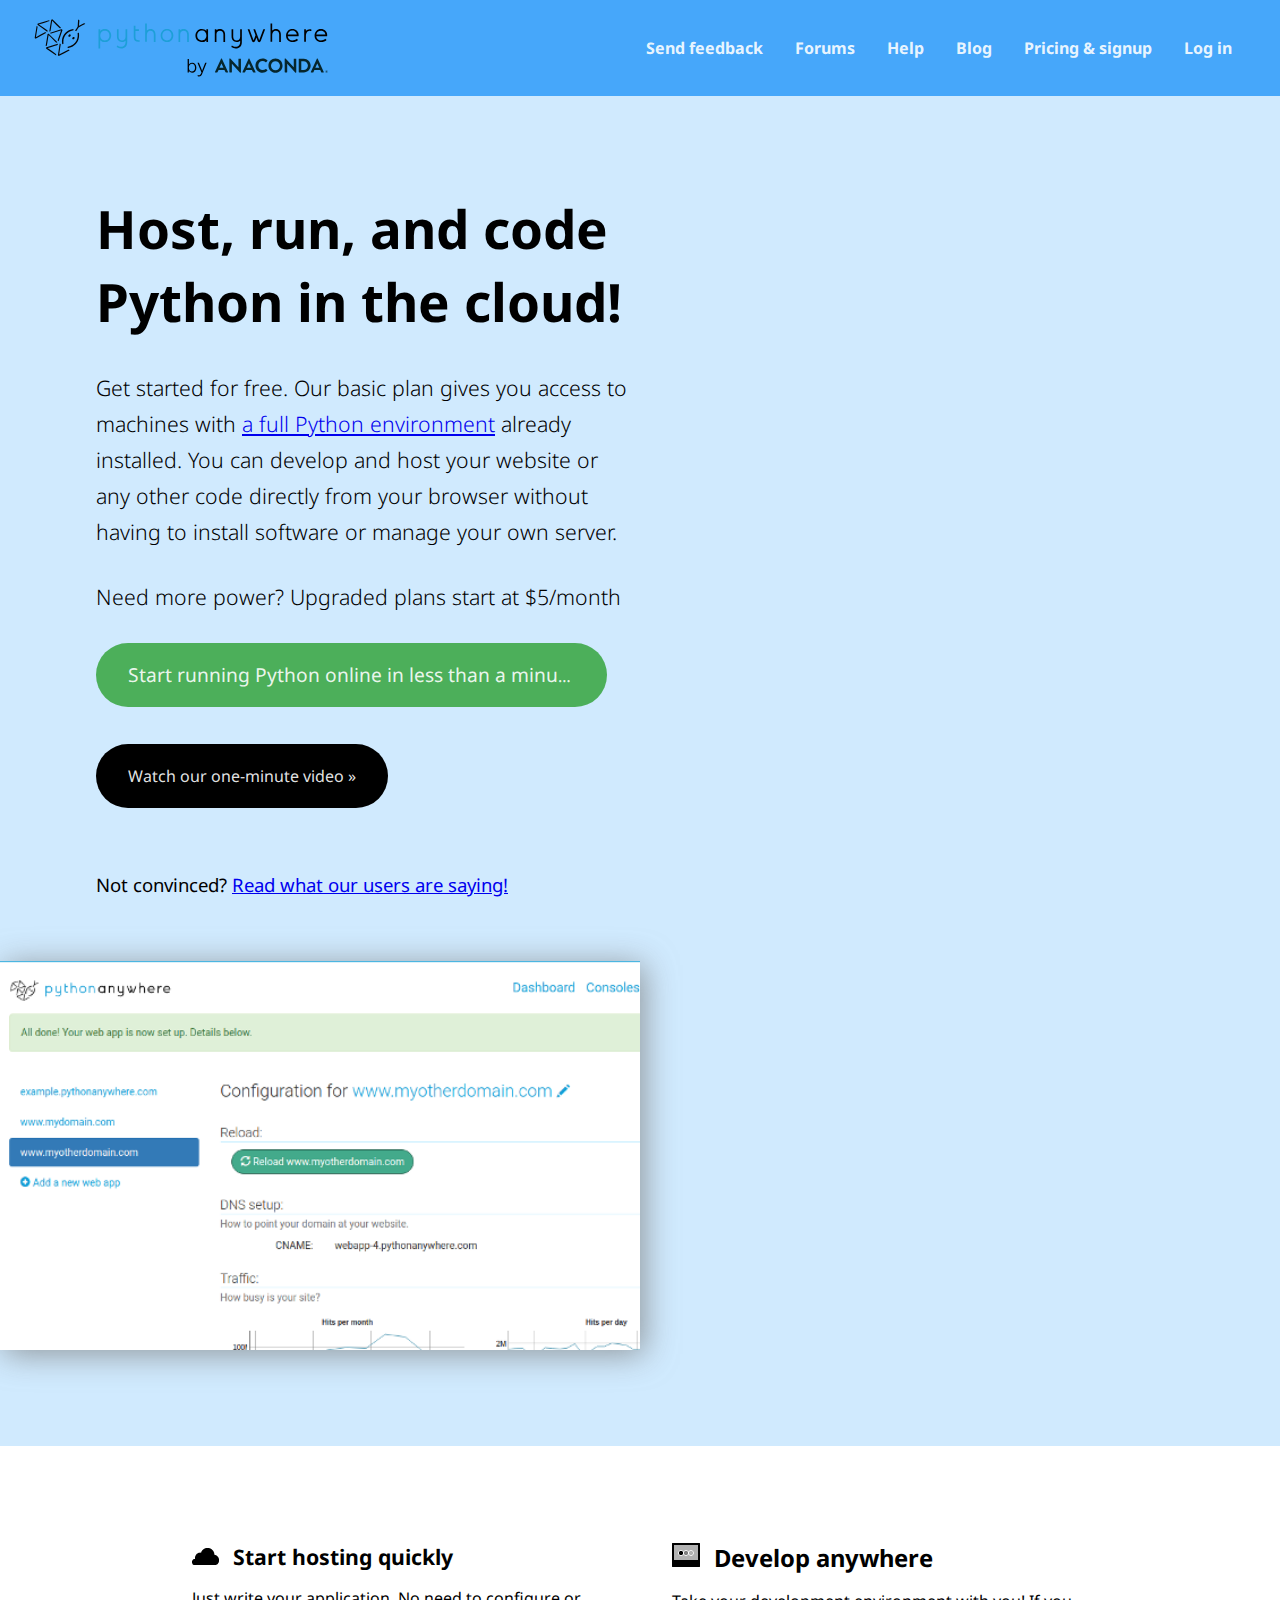
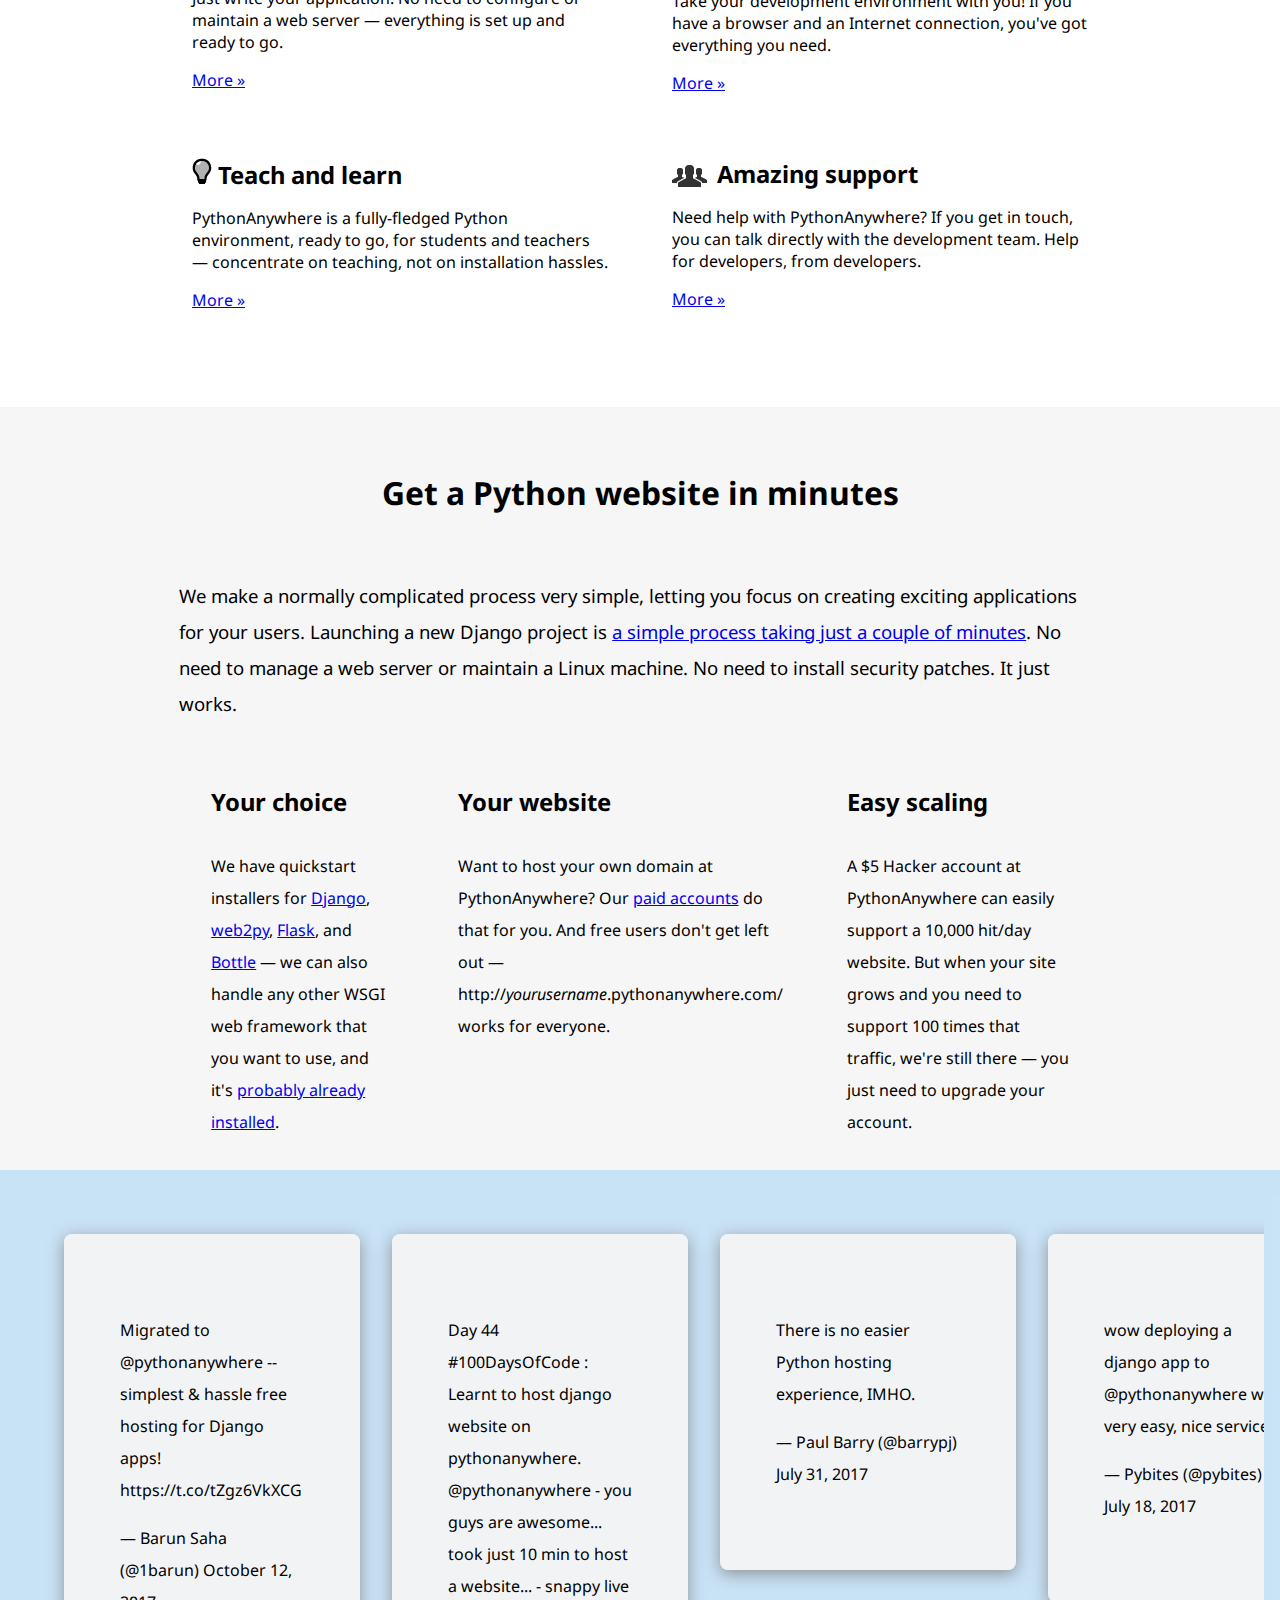
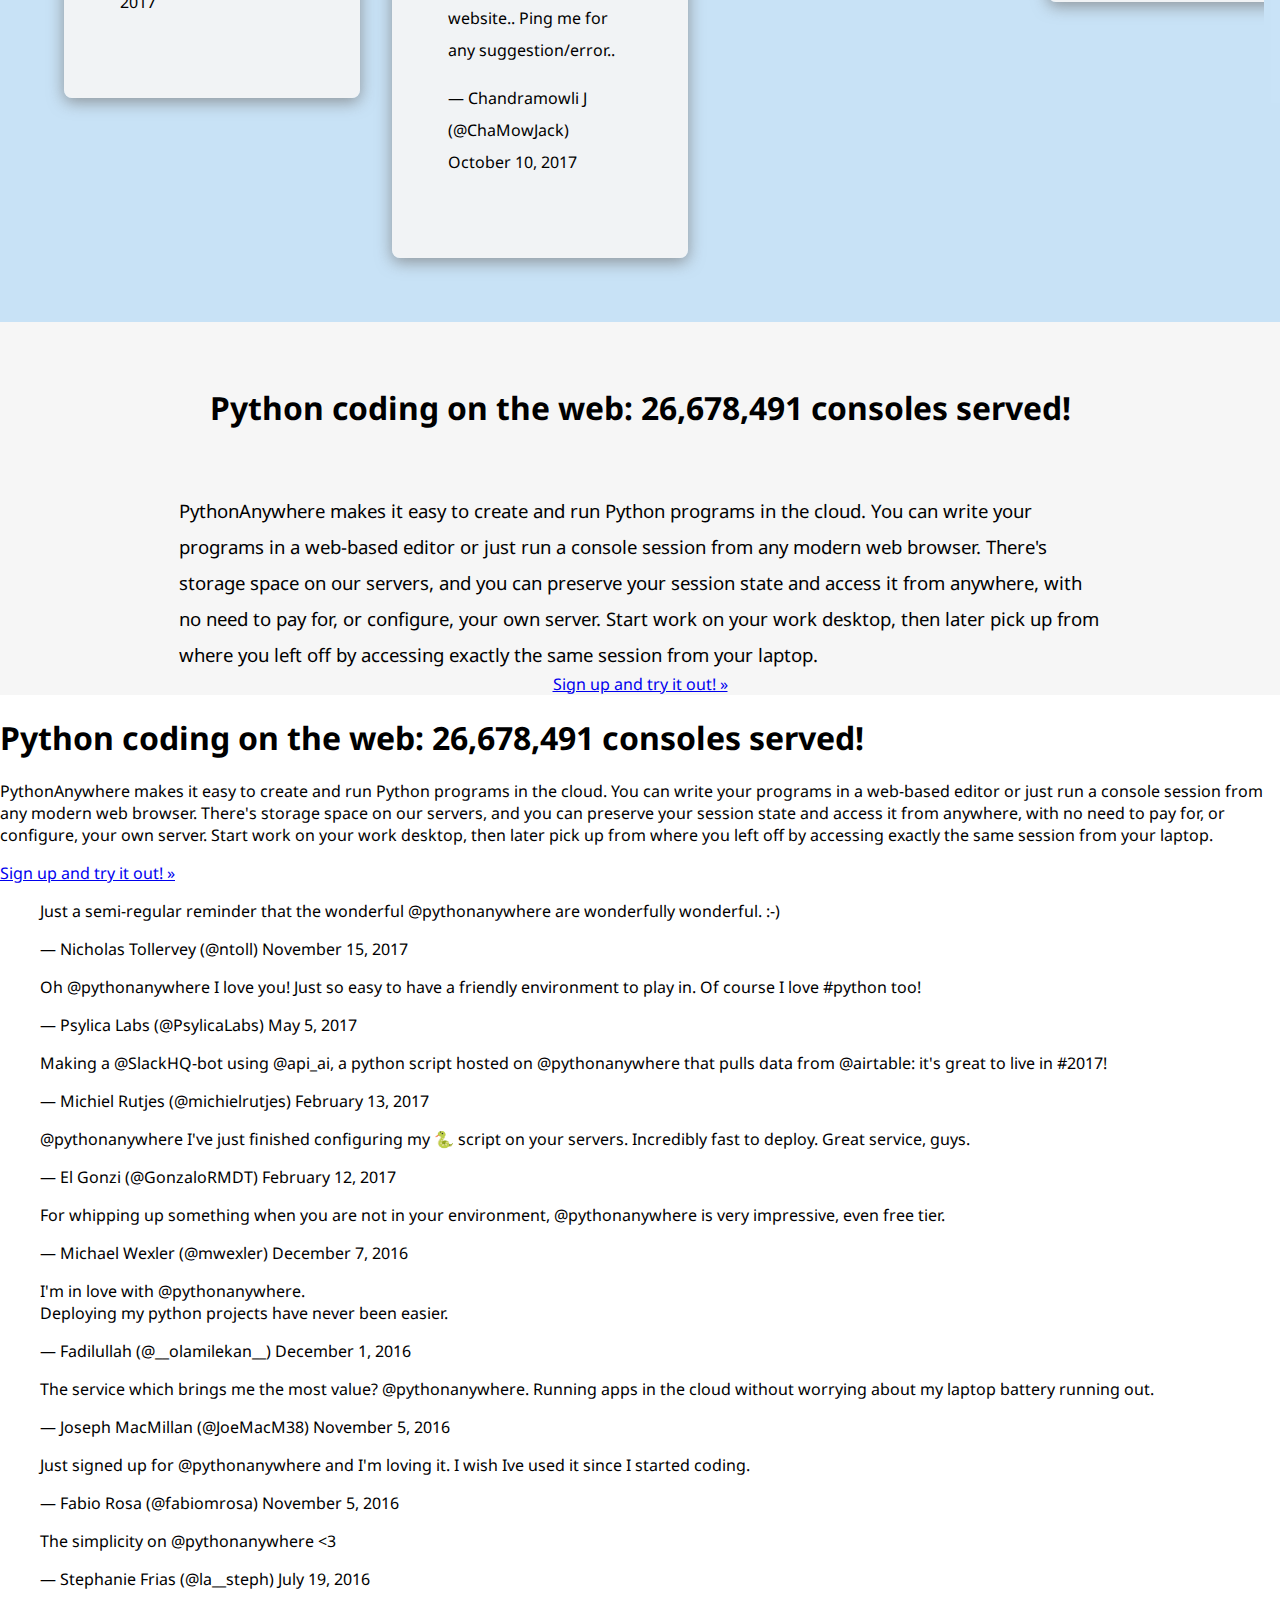
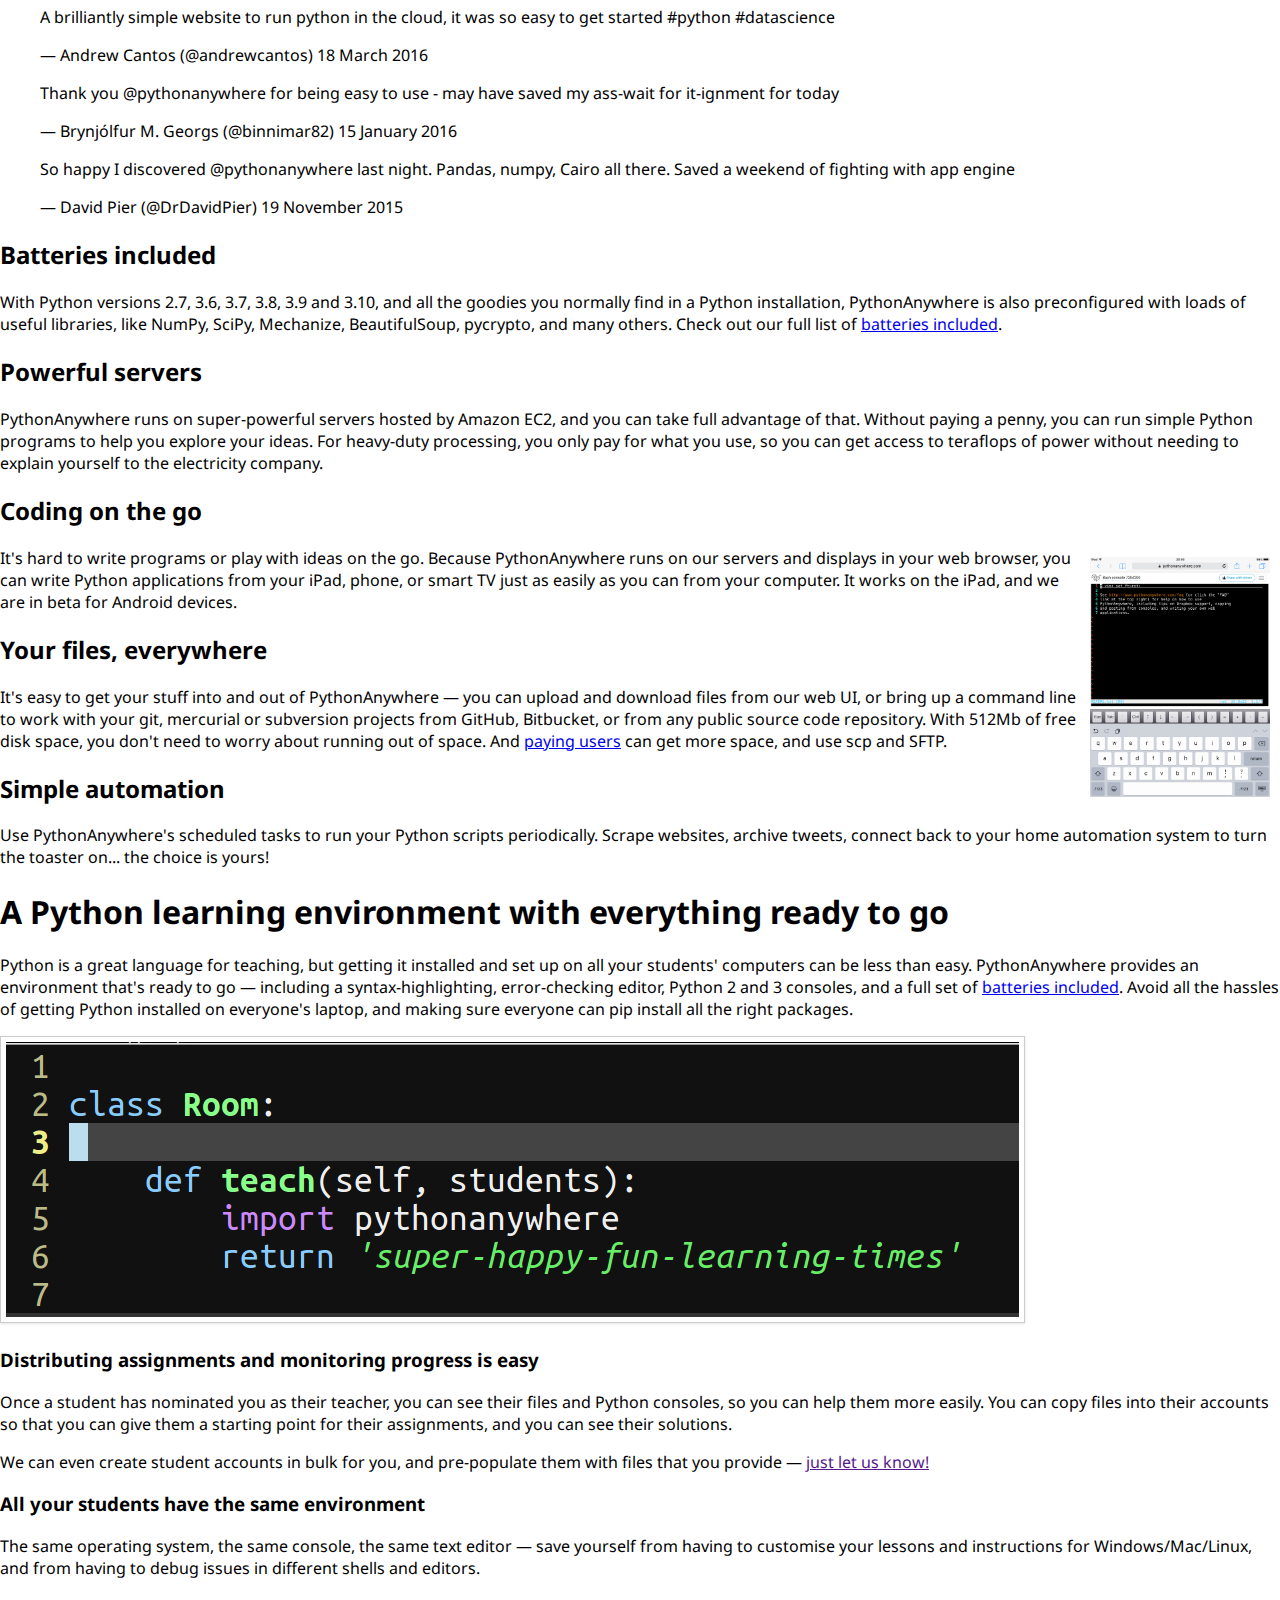
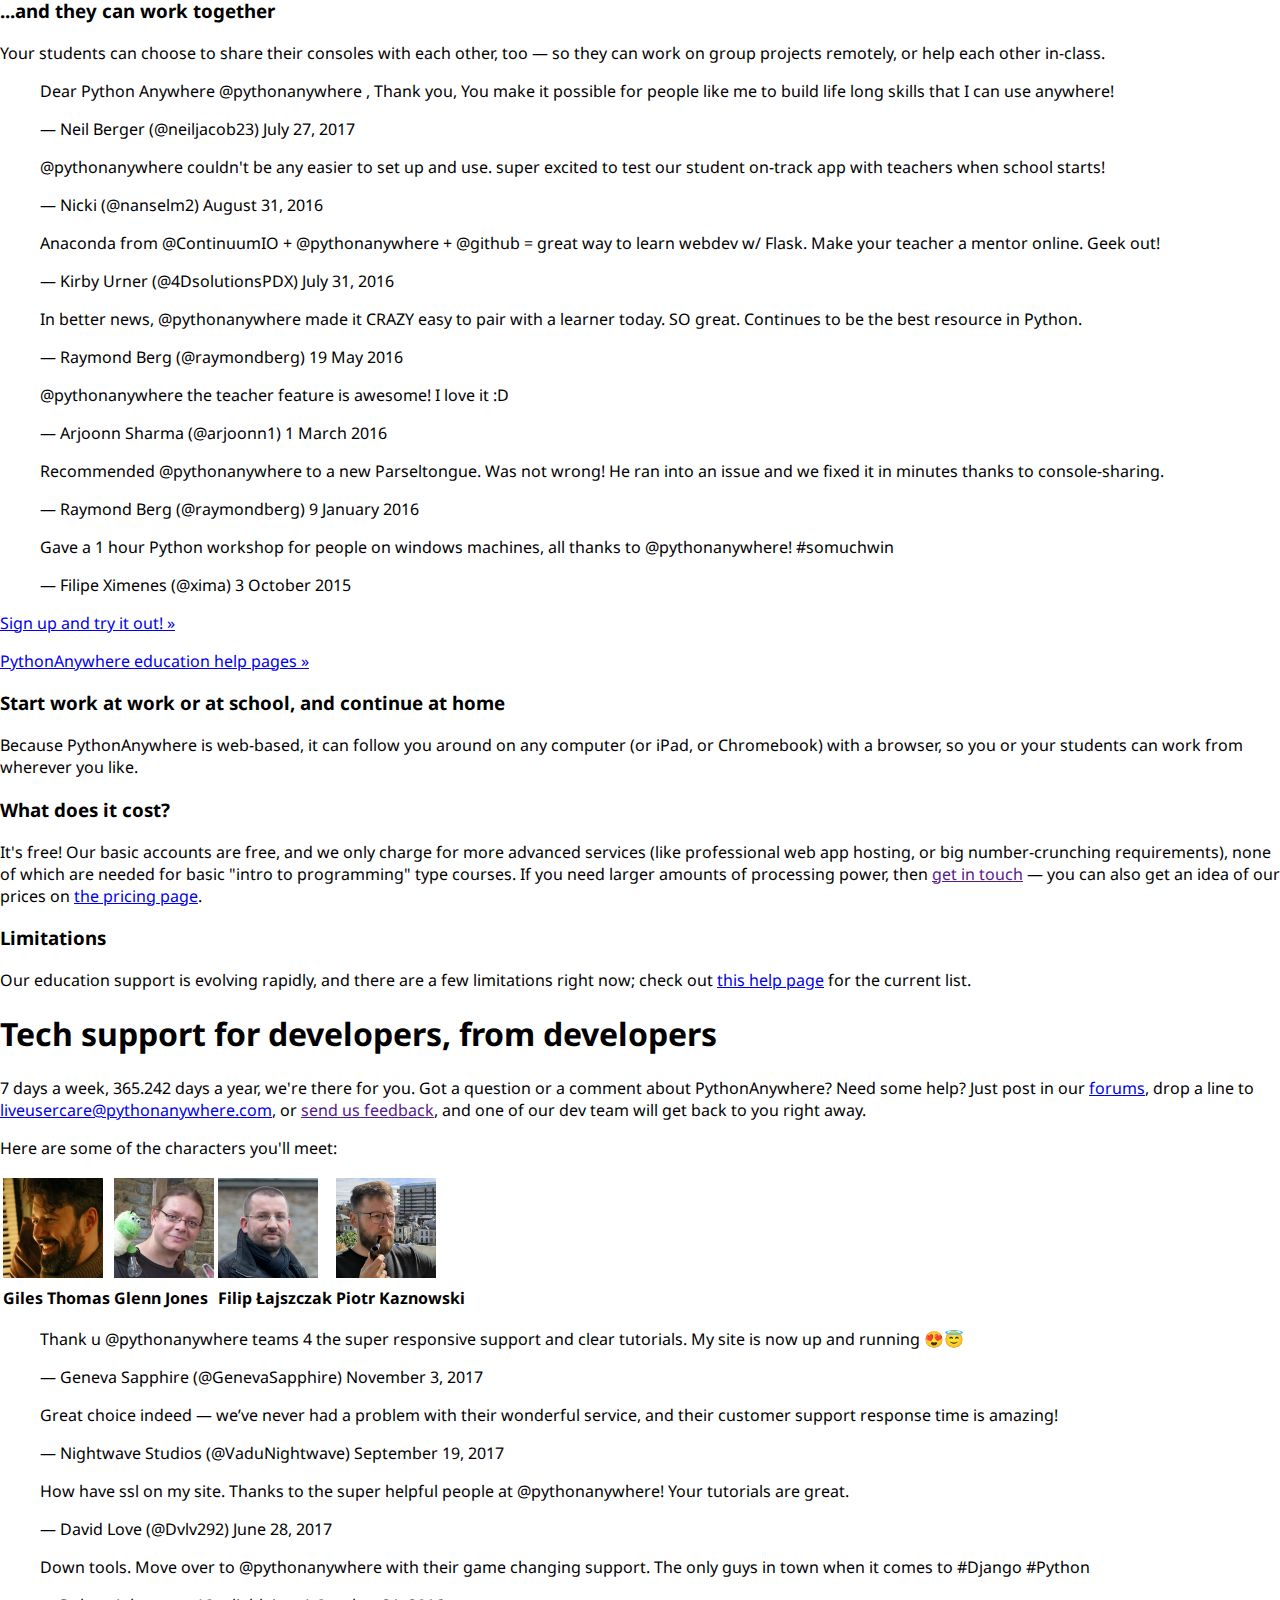
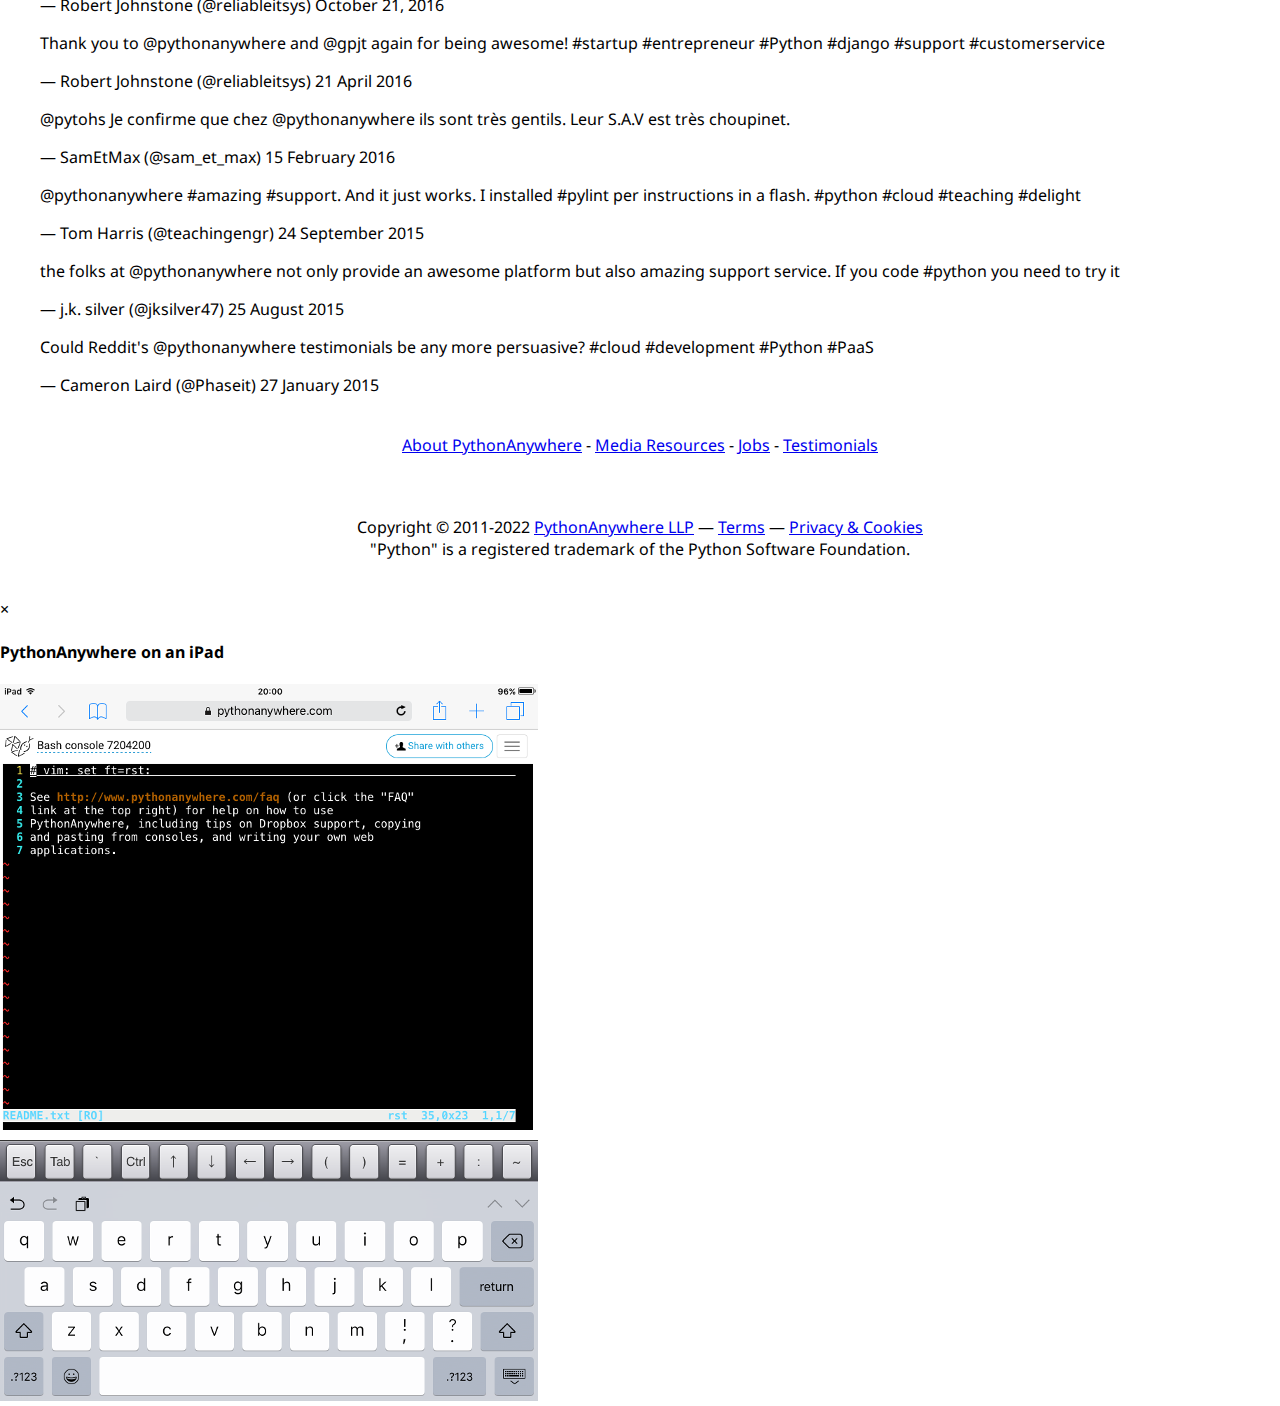
==== commit 97a1906f: "Update to pythonanywhere remake" ====
--- a/pythonanywhere/index.html
+++ b/pythonanywhere/index.html
@@ -1,129 +1,430 @@
-
 <!DOCTYPE html>
 
 <html lang="en" style="height: 100%">
-    <head>
-        <meta charset="utf-8">
-        <title>Host, run, and code Python in the cloud: PythonAnywhere</title>
-        <meta name="viewport" content="width=device-width, initial-scale=1.0">
-        <meta name="description" content="Host, run, and code Python in the cloud: PythonAnywhere">
-        <meta name="author" content="PythonAnywhere LLP">
-        <meta name="google-site-verification" content="O4UxDrfcHjC44jybs2vajc1GgRkTKCTRgVzeV6I9V14" />
-
-
-        <!-- Le styles -->
-        <link rel="stylesheet" href="https://fonts.googleapis.com/css?family=Roboto:300,300i,400,400i,700,700i" />
-
-        <link rel="stylesheet" href="/static/CACHE/css/output.ce0ad2a4e5c0.css" type="text/css" media="screen">
-        <link rel="stylesheet" href="/static/CACHE/css/output.b9a4961a16f7.css" type="text/css"><link rel="stylesheet" href="/static/CACHE/css/output.a9924388b7c9.css" type="text/css" media="screen">
-
-        <!-- Le javascript -->
-        <script type="text/javascript">
-            var Anywhere = {};
-            Anywhere.urls = {};
-            Anywhere.csrfToken = "o4NQBkImId9k5R5HSfF16jAFjAfrrtSnKFxx5s623y2ei058ROafXOmkhDRjYoJL";
-        </script>
-        <script src="/static/CACHE/js/output.47562153ee77.js"></script>
-
-
-
-
-
-
-    </head>
-
-     <body style="height:100%;">
-       <div style="min-height: 100%; position: relative;">
-
-
-
-
-  <nav class="navbar top-nav hidden-xs">
+<head>
+    <meta charset="utf-8">
+    <title>Host, run, and code Python in the cloud: PythonAnywhere</title>
+    <meta name="viewport" content="width=device-width, initial-scale=1.0">
+    <meta name="description" content="Host, run, and code Python in the cloud: PythonAnywhere">
+    <meta name="author" content="PythonAnywhere LLP">
+<!--    <meta name="google-site-verification" content="O4UxDrfcHjC44jybs2vajc1GgRkTKCTRgVzeV6I9V14"/>-->
+
+
+    <!-- Le styles -->
+    <link rel="stylesheet" href="https://fonts.googleapis.com/css?family=Noto+Sans:100,200,300,300i,400,400i,700,700i"/>
+    <link rel="stylesheet" href="https://cdnjs.cloudflare.com/ajax/libs/font-awesome/6.2.0/css/all.min.css" integrity="sha512-xh6O/CkQoPOWDdYTDqeRdPCVd1SpvCA9XXcUnZS2FmJNp1coAFzvtCN9BmamE+4aHK8yyUHUSCcJHgXloTyT2A==" crossorigin="anonymous" referrerpolicy="no-referrer" />
+
+<!--    <link rel="stylesheet" href="/static/CACHE/css/output.ce0ad2a4e5c0.css" type="text/css" media="screen">-->
+<!--    <link rel="stylesheet" href="/static/CACHE/css/output.b9a4961a16f7.css" type="text/css">-->
+<!--    <link rel="stylesheet" href="/static/CACHE/css/output.a9924388b7c9.css" type="text/css" media="screen">-->
+
+    <link rel="stylesheet" href="./assets/css/watched_eye.css" type="text/css" media="screen">
+    <style>
+        * {
+            font-family: 'Noto Sans',sans-serif;
+        }
+    </style>
+
+    <!-- Le javascript -->
+    <script type="text/javascript">
+        // var Anywhere = {};
+        // Anywhere.urls = {};
+        // Anywhere.csrfToken = "o4NQBkImId9k5R5HSfF16jAFjAfrrtSnKFxx5s623y2ei058ROafXOmkhDRjYoJL";
+    </script>
+    <!--    <script src="/static/CACHE/js/output.47562153ee77.js"></script>-->
+
+
+</head>
+
+<body style="height:100%;" class="mg-y-0 mg-x-auto">
+<div style="min-height: 100%; position: relative;">
+    <nav class="relative flex pct:w-100 h-96 bg-blue pad-x4">
+        <section class="flex justify-start align-items-center pct:w-30">
+            <a href="/" class="d-inherit">
+                <img src="assets/images/PA-logo.svg" alt="" class="h-64"/>
+            </a>
+        </section>
+        <section class="lg:flex lg:flex-row flex-column flex-grow justify-end align-items-center text-right d-none">
+            <ul class="nav navbar-nav navbar-right list-type-none mg-0 flex">
+                <li class="pad-x2"><a href="" target="_parent" class="feedback_link decoration-none color-white font-bold">Send feedback</a></li>
+                <li class="pad-x2"><a href="/forums/" target="_parent" class="forums_link decoration-none color-white font-bold">Forums</a></li>
+                <li class="pad-x2"><a href="https://help.pythonanywhere.com/" target="_parent" class="help_link decoration-none color-white font-bold">Help</a></li>
+                <li class="pad-x2"><a href="https://blog.pythonanywhere.com/" target="_parent" class="blog_link decoration-none color-white font-bold">Blog</a></li>
+
+                <li class="pad-x2"><a style="font-weight: bold;" href="/pricing/" target="_parent" class="pricing_link decoration-none color-white font-bold">Pricing
+                    & signup</a></li>
+                <li class="pad-x2"><a href="/login/?next=/" class="login_link decoration-none color-white font-bold" target="_parent">Log in</a></li>
+            </ul>
+        </section>
+        <button type="button" class="navbar-toggle collapsed lg:d-none abs right-0 align-self-center border-0 outline-none bg-transparent" data-toggle="collapse" data-target="#main_nav" aria-expanded="false">
+            <span class="sr-only">Toggle navigation</span>
+            <span class="fa fa-bars font-24 square-8 lh-8 radius cursor-pointer"></span>
+        </button>
+    </nav>
+
+    <section class="pct:w-100 bg-blue-inverse overflow-x-hidden">
+        <section class="flex flex-row flex-wrap lg:justify-start justify-center lg:align-items-start align-items-center pct:w-100 mg-x-auto lg:pad-y12 pad-y8 transition:padding_400ms_ease_200ms">
+            <div class="relative lg:pad-x12 md:pad-x8 pad-x4 lg:pct:flex-basis-50 md:pct:flex-basis-100">
+                <h1 class="d-block font-40 lh-normal mg-0">Host, run, and code Python in the cloud!</h1>
+                <div class="font-16 lh-36 font-light pad-t4">
+                    Get started for free. Our basic plan gives you access to machines with
+                    <a href="/batteries_included/">a full Python environment</a> already installed.
+                    You can develop and host your website or any other code directly from your browser without
+                    having to install software or manage your own server.
+                </div>
+                <div class="font-16 font-light mg-y4">Need more power? Upgraded plans start at $5/month</div>
+                <a id="id_plans_pricing_signup_link" class="btn btn-success btn-large d-inline-block h-8 lh-8 pct:max-w-96 radius-round mg-b4 pad-x4 decoration-none color-white bg-green white-space-nowrap text-overflow-ellipsis overflow-hidden" href="/pricing/">
+                    <span style="font-size: larger" class="">Start running Python online in less than a minute! &raquo;</span><br/>
+                </a>
+                <a id="id_plans_pricing_signup_link" class="btn btn-info d-inline-block h-8 lh-8 radius-round pad-x4 decoration-none color-white bg-black"
+                   href="https://www.youtube.com/watch?v=NH2PhXYvrWs">
+                    <span style="">Watch our one-minute video &raquo;</span>
+                </a>
+                <div class="font-14 mg-y8">Not convinced? <a href="/about/testimonials/">Read what our users are saying!</a></div>
+            </div>
+            <img src="assets/images/screenshot-fp.png" width="565" alt="" id="id_main_screenshot" class="d-block align-self-center scale-1.0 bg-orange lg:pct:flex-basis-50 cursor-pointer drop-shadow:4px-4px-16px-777B"/>
+        </section>
+    </section>
+
+    <section id="id_buttons" class="details-stripe flex flex-row flex-wrap justify-center pad-4 lg:pad-y8 lg:pct:w-80 lg:mg-x-auto">
+        <section class="pad-4 lg:pct:flex-basis-50">
+            <header class="font-16 font-bold">
+                <img style="" src="assets/glyphicons/glyphicons_232_cloud.png" alt="" class="mg-r1">
+                Start hosting quickly
+            </header>
+            <div class="pad-y2">
+                Just write your application.
+                No need to configure or maintain a web server &mdash; everything is set up and ready to go.
+            </div>
+            <div><a id="id_hosting_button" href="#id_hosting_details">More &raquo;</a></div>
+        </section>
+
+        <section class="pad-4 lg:pct:flex-basis-50">
+            <header class="font-18 font-bold">
+                <img style="" src="assets/glyphicons/glyphicons_138_computer_proces.png" alt="" class="mg-r1">
+                Develop anywhere
+            </header>
+            <div class="pad-y2">
+                Take your development environment with you! If you have a browser
+                and an Internet connection, you've got everything you need.
+            </div>
+            <div><a id="id_develop_anywhere_button" href="#id_develop_anywhere_details">More &raquo;</a></div>
+        </section>
+
+        <section class="pad-4 lg:pct:flex-basis-50">
+            <header class="font-18 font-bold">
+                <img style="" src="assets/glyphicons/glyphicons_064_lightbulb.png">
+                Teach and learn
+            </header>
+            <div class="pad-y2">
+                PythonAnywhere is a fully-fledged Python environment, ready to go, for students and
+                teachers &mdash; concentrate on teaching, not on installation hassles.
+            </div>
+            <div><a id="id_education_button" href="#id_education_details">More &raquo;</a></div>
+        </section>
+
+        <section class="pad-4 lg:pct:flex-basis-50">
+            <header class="font-18 font-bold">
+                <img style="float: left; margin: 7px 10px 0 0; opacity: 0.8;" src="assets/glyphicons/glyphicons_043_group.png">
+                Amazing support
+            </header>
+            <div class="pad-y2">
+                Need help with PythonAnywhere? If you get in touch, you can talk directly with the development team.
+                Help for developers, from developers.
+            </div>
+            <div><a id="id_support_button" href="#id_support_details">More &raquo;</a></div>
+        </section>
+    </section>
+
+    <section id="id-hosting-details" class="details-stripe bg-lighter">
+        <section>
+            <header class="font-24 font-bold pad-y8 text-center">Get a Python website in minutes</header>
+            <div class="lg:pct:w-72 lg:mg-x-auto font-14 lh-36">
+                We make a normally complicated process very simple, letting you focus on creating exciting applications for
+                your users.
+                Launching a new Django project is
+                <a href="https://help.pythonanywhere.com/pages/FollowingTheDjangoTutorial/">a simple process taking just a
+                    couple of minutes</a>.
+                No need to manage a web server or maintain a Linux machine. No need to install security patches. It just
+                works.
+            </div>
+        </section>
+        <section class="flex flex-row justify-around lg:pct:w-72 pad-y4 mg-x-auto">
+            <section class="pad-x4">
+                <header class="font-18 font-bold pad-y4">Your choice</header>
+                <div class="font-12 lh-32">
+                    We have quickstart installers for <a href="/details/django_hosting">Django</a>,
+                    <a href="/details/web2py_hosting">web2py</a>,
+                    <a href="/details/flask_hosting">Flask</a>,
+                    and
+                    <a href="/details/bottle_hosting">Bottle</a> &mdash;
+                    we can also handle any other WSGI web framework that you want to use, and it's
+                    <a href="/batteries_included/">probably already installed</a>.
+                </div>
+            </section>
+            <section class="pad-x4">
+                <header class="font-18 font-bold pad-y4">Your website</header>
+                <div class="font-12 lh-32">
+                    Want to host your own domain at PythonAnywhere? Our <a href="/pricing/">paid accounts</a>
+                    do that for you. And free users don't get left out &mdash;
+                    <code>http://<i>yourusername</i>.pythonanywhere.com/</code> works for everyone.
+                </div>
+            </section>
+            <section class="pad-x4">
+                <header class="font-18 font-bold pad-y4">Easy scaling</header>
+                <div class="font-12 lh-32">
+                    A $5 Hacker account at PythonAnywhere can easily support a 10,000 hit/day website.
+                    But when your site grows and you need to support 100 times that traffic, we're still
+                    there &mdash; you just need to upgrade your account.
+                </div>
+            </section>
+        </section>
+        <section class="bg-blue-inverse">
+            <div class="carousel slide flex flex-column pad-x2">
+                <div class="carousel-inner flex flex-row flex-nowrap justify-between overflow-x-auto pct:max-w-100 lh-32 pad-x4 pad-y8">
+                    <div class="item active shadow align-self-start flex-grow flex-noshrink bg-lighter mg-x2 pad-y8 pad-x2 radius pct:w-88 lg:pct:w-25 shadow:0px-4px-16px-777B">
+                        <blockquote class="twitter-tweet d-block" data-lang="en">
+                            <p class="d-block" lang="en" dir="ltr">
+                                Migrated to @pythonanywhere -- simplest &amp; hassle free hosting for Django apps!
+                                https://t.co/tZgz6VkXCG
+                            </p>
+                            &mdash; Barun Saha (@1barun) October 12, 2017
+                        </blockquote>
+                    </div>
+                    <div class="item align-self-start flex-grow flex-noshrink bg-lighter mg-x2 pad-y8 pad-x2 radius pct:w-88 lg:pct:w-25 shadow:0px-4px-16px-777B">
+                        <blockquote class="twitter-tweet" data-lang="en"><p lang="en" dir="ltr">Day 44
+                            #100DaysOfCode : Learnt to host django website on pythonanywhere. @pythonanywhere -
+                            you guys are awesome... took just 10 min to host a website... - snappy live
+                            website.. Ping me for any suggestion/error..</p>&mdash; Chandramowli J (@ChaMowJack)
+                            October 10, 2017
+                        </blockquote>
+                    </div>
+                    <div class="item align-self-start flex-grow flex-noshrink bg-lighter mg-x2 pad-y8 pad-x2 radius pct:w-88 lg:pct:w-25 shadow:0px-4px-16px-777B">
+                        <blockquote class="twitter-tweet" data-lang="en" data-conversation="none"><p lang="en"
+                                                                                                     dir="ltr">
+                            There is no easier Python hosting experience, IMHO.</p>&mdash; Paul Barry (@barrypj)
+                            July 31, 2017
+                        </blockquote>
+                    </div>
+                    <div class="item align-self-start flex-grow flex-noshrink bg-lighter mg-x2 pad-y8 pad-x2 radius pct:w-88 lg:pct:w-25 shadow:0px-4px-16px-777B">
+                        <blockquote class="twitter-tweet" data-lang="en"><p lang="en" dir="ltr">wow deploying a
+                            django app to @pythonanywhere was very easy, nice service</p>&mdash; Pybites
+                            (@pybites) July 18, 2017
+                        </blockquote>
+                    </div>
+                    <div class="item align-self-start flex-grow flex-noshrink bg-lighter mg-x2 pad-y8 pad-x2 radius pct:w-88 lg:pct:w-25 shadow:0px-4px-16px-777B">
+                        <blockquote class="twitter-tweet" data-lang="en"><p lang="en" dir="ltr">Launched another
+                            site on @pythonanywhere using #Flask, they couldn&#39;t make it any easier! </p>&mdash;
+                            SeekWell (@SeekWell_io) June 23, 2017
+                        </blockquote>
+                    </div>
+                    <div class="item align-self-start flex-grow flex-noshrink bg-lighter mg-x2 pad-y8 pad-x2 radius pct:w-88 lg:pct:w-25 shadow:0px-4px-16px-777B">
+                        <blockquote class="twitter-tweet" data-lang="en"><p lang="en" dir="ltr">With #web2py +
+                            #pythonanywhere was actually really easy to deploy a WebApp.</p>&mdash; Kristian
+                            Kanchev (@KanchevKristian) May 1, 2017
+                        </blockquote>
+                    </div>
+                    <div class="item align-self-start flex-grow flex-noshrink bg-lighter mg-x2 pad-y8 pad-x2 radius pct:w-88 lg:pct:w-25 shadow:0px-4px-16px-777B">
+                        <blockquote class="twitter-tweet" data-lang="en"><p lang="en" dir="ltr">@pythonanywhere
+                            Great initiative. Amazing service! Good job! Quickly host python apps with complete
+                            python environment! With free plan</p>&mdash; Tiago Marques (@tapmarques) February
+                            14, 2017
+                        </blockquote>
+                    </div>
+                    <div class="item align-self-start flex-grow flex-noshrink bg-lighter mg-x2 pad-y8 pad-x2 radius pct:w-88 lg:pct:w-25 shadow:0px-4px-16px-777B">
+                        <blockquote class="twitter-tweet" data-lang="en"><p lang="en" dir="ltr">Gotta love how
+                            easy it is to stand up a Django web app with @pythonanywhere</p>&mdash; Kevin Earl
+                            Denny (@kevinearldenny) January 17, 2017
+                        </blockquote>
+                    </div>
+                    <div class="item align-self-start flex-grow flex-noshrink bg-lighter mg-x2 pad-y8 pad-x2 radius pct:w-88 lg:pct:w-25 shadow:0px-4px-16px-777B">
+                        <blockquote class="twitter-tweet" data-lang="en"><p lang="en" dir="ltr">I&#39;m in love
+                            with @pythonanywhere.<br>Deploying my python projects have never been easier.</p>&mdash;
+                            Fadilullah (@__olamilekan__) December 1, 2016
+                        </blockquote>
+                    </div>
+                    <div class="item align-self-start flex-grow flex-noshrink bg-lighter mg-x2 pad-y8 pad-x2 radius pct:w-88 lg:pct:w-25 shadow:0px-4px-16px-777B">
+                        <blockquote class="twitter-tweet" data-lang="en"><p lang="en" dir="ltr">@pythonanywhere
+                            best hosting ever!!!</p>&mdash; Buczacka Walter (@DeWalltt) November 11, 2016
+                        </blockquote>
+                    </div>
+                    <div class="item align-self-start flex-grow flex-noshrink bg-lighter mg-x2 pad-y8 pad-x2 radius pct:w-88 lg:pct:w-25 shadow:0px-4px-16px-777B">
+                        <blockquote class="twitter-tweet" data-lang="en"><p lang="en" dir="ltr">Down tools. Move
+                            over to @pythonanywhere with their game changing support. The only guys in town when
+                            it comes to #Django #Python</p>&mdash; Robert Johnstone (@reliableitsys) October 21,
+                            2016
+                        </blockquote>
+                    </div>
+                    <div class="item align-self-start flex-grow flex-noshrink bg-lighter mg-x2 pad-y8 pad-x2 radius pct:w-88 lg:pct:w-25 shadow:0px-4px-16px-777B">
+                        <blockquote class="twitter-tweet" data-lang="en"><p lang="en" dir="ltr">Anaconda from
+                            @ContinuumIO + @pythonanywhere + @github = great way to learn webdev w/ Flask. Make
+                            your teacher a mentor online. Geek out!</p>&mdash; Kirby Urner (@4DsolutionsPDX)
+                            July 31, 2016
+                        </blockquote>
+                    </div>
+                    <div class="item align-self-start flex-grow flex-noshrink bg-lighter mg-x2 pad-y8 pad-x2 radius pct:w-88 lg:pct:w-25 shadow:0px-4px-16px-777B">
+                        <blockquote class="twitter-tweet" data-lang="en"><p lang="en" dir="ltr">@pythonanywhere
+                            is the real deal when it comes to web hosting; so easy getting your site up and
+                            running. #kickass</p>&mdash; George Thomas (@tibugeorge) 9 June 2016
+                        </blockquote>
+                    </div>
+                    <div class="item align-self-start flex-grow flex-noshrink bg-lighter mg-x2 pad-y8 pad-x2 radius pct:w-88 lg:pct:w-25 shadow:0px-4px-16px-777B">
+                        <blockquote class="twitter-tweet" data-lang="en"><p lang="en" dir="ltr">Have been
+                            playing around with #Python (3.5) and #Django on @pythonanywhere. Very, very cool
+                            and powerful!</p>&mdash; J. M. Varner (@JMVarnerBooks) 6 June 2016
+                        </blockquote>
+                    </div>
+                    <div class="item align-self-start flex-grow flex-noshrink bg-lighter mg-x2 pad-y8 pad-x2 radius pct:w-88 lg:pct:w-25 shadow:0px-4px-16px-777B">
+                        <blockquote class="twitter-tweet" data-lang="en"><p lang="en" dir="ltr">Thanks
+                            @pythonanywhere for making it so easy to dploy our site Built using @django and
+                            deployed via @GitHub in &lt;8hrs</p>&mdash; Solid State Design (@solstatdes) 5 April
+                            2016
+                        </blockquote>
+                    </div>
+                    <div class="item align-self-start flex-grow flex-noshrink bg-lighter mg-x2 pad-y8 pad-x2 radius pct:w-88 lg:pct:w-25 shadow:0px-4px-16px-777B">
+                        <blockquote class="twitter-tweet" data-lang="en"><p lang="en" dir="ltr">Just setup a
+                            Django website using the wonderful workflow on @pythonanywhere with none of that
+                            painful server and backend stuff!!</p>&mdash; Doris Lee (@dorisjlee) 29 March 2016
+                        </blockquote>
+                    </div>
+                    <div class="item align-self-start flex-grow flex-noshrink bg-lighter mg-x2 pad-y8 pad-x2 radius pct:w-88 lg:pct:w-25 shadow:0px-4px-16px-777B">
+                        <blockquote class="twitter-tweet" data-lang="en"><p lang="en" dir="ltr">I discovered
+                            @pythonanywhere today and in less than 10 minutes I had my app running. I&#39;m
+                            excited.</p>&mdash; Vuyisile Ndlovu (@TerraMeijar) 25 December 2015
+                        </blockquote>
+                    </div>
+                    <div class="item align-self-start flex-grow flex-noshrink bg-lighter mg-x2 pad-y8 pad-x2 radius pct:w-88 lg:pct:w-25 shadow:0px-4px-16px-777B">
+                        <blockquote class="twitter-tweet" data-lang="en"><p lang="en" dir="ltr">I&#39;ve being
+                            playing on @pythonanywhere the whole day. #python #django developers I recommend you
+                            to join. It&#39;s easy to set up and really good</p>&mdash; Jorge A. Díaz Orozco
+                            (@jadolg91) 22 December 2015
+                        </blockquote>
+                    </div>
+                    <div class="item align-self-start flex-grow flex-noshrink bg-lighter mg-x2 pad-y8 pad-x2 radius pct:w-88 lg:pct:w-25 shadow:0px-4px-16px-777B">
+                        <blockquote class="twitter-tweet" data-lang="en"><p lang="en" dir="ltr">Discovered
+                            @pythonanywhere today. Brilliant way to host your app in under 5 mins. @architv07
+                            @skd1810 @dhruvagga</p>&mdash; Prempal Singh (@prempal42) 14 December 2015
+                        </blockquote>
+                    </div>
+                    <div class="item align-self-start flex-grow flex-noshrink bg-lighter mg-x2 pad-y8 pad-x2 radius pct:w-88 lg:pct:w-25 shadow:0px-4px-16px-777B">
+                        <blockquote class="twitter-tweet" data-lang="en"><p lang="en" dir="ltr">@pythonanywhere
+                            is awesome, takes only minutes to get started with a simple app and that too with
+                            Python 3.4!</p>&mdash; Sourav Datta (@sourav_datta) 10 June 2015
+                        </blockquote>
+                    </div>
+                    <div class="item align-self-start flex-grow flex-noshrink bg-lighter mg-x2 pad-y8 pad-x2 radius pct:w-88 lg:pct:w-25 shadow:0px-4px-16px-777B">
+                        <blockquote class="twitter-tweet" data-lang="en"><p lang="en" dir="ltr">Tried to host my
+                            django code on my debian vps with apache… Hours of poking around. Tried
+                            @pythonanywhere, and it was live in minutes.</p>&mdash; Philippe Lemaire
+                            (@plemaire_) 22 May 2015
+                        </blockquote>
+                    </div>
+                    <div class="item align-self-start flex-grow flex-noshrink bg-lighter mg-x2 pad-y8 pad-x2 radius pct:w-88 lg:pct:w-25 shadow:0px-4px-16px-777B">
+                        <blockquote class="twitter-tweet" data-lang="en"><p lang="en" dir="ltr">so
+                            @pythonanywhere is awesome; got a REST API in Flask up and running in no time</p>&mdash;
+                            James Milner (@JamesLMilner) 17 May 2015
+                        </blockquote>
+                    </div>
+                    <div class="item align-self-start flex-grow flex-noshrink bg-lighter mg-x2 pad-y8 pad-x2 radius pct:w-88 lg:pct:w-25 shadow:0px-4px-16px-777B">
+                        <blockquote class="twitter-tweet" data-lang="en"><p lang="en" dir="ltr">@pythonanywhere
+                            You guys rock! It was so easy to get a basic #django 1.8 project up and running.
+                            Thanks!</p>&mdash; Dave O&#39;Connor (@DJOconnor3) 12 May 2015
+                        </blockquote>
+                    </div>
+                </div>
+            </div>
+        </section>
+        <section class="">
+            <header class="font-24 font-bold pad-y8 text-center">Python coding on the web: <span id="id_console_count">26,678,491</span> consoles served!</header>
+            <div class="lg:pct:w-72 lg:mg-x-auto font-14 lh-36">
+                PythonAnywhere makes it easy to create and run Python programs
+                in the cloud. You can write your programs in a web-based editor
+                or just run a console session from any modern web browser.
+                There's storage space on our servers, and you can preserve your
+                session state and access it from anywhere, with no need to pay
+                for, or configure, your own server. Start work on your work
+                desktop, then later pick up from where you left off by accessing
+                exactly the same session from your laptop.
+            </div>
+            <a class="btn btn-success btn-large d-block text-center" href="/pricing/">
+                Sign up and try it out! &raquo;
+            </a>
+        </section>
+    </section>
+
+    <nav class="navbar top-nav hidden-xs relative pct:w-100 h-4 lh-4 bg-blue d-none">
+        <div class="container d-block">
+            <ul class="nav navbar-nav navbar-right list-type-none mg-0 flex">
+
+                <li class=""><a href="" target="_parent" class="feedback_link">Send feedback</a></li>
+
+                <li class=""><a href="/forums/" target="_parent" class="forums_link">Forums</a></li>
+                <li class=""><a href="https://help.pythonanywhere.com/" target="_parent" class="help_link">Help</a></li>
+                <li class=""><a href="https://blog.pythonanywhere.com/" target="_parent" class="blog_link">Blog</a></li>
+
+                <li class=""><a style="font-weight: bold;" href="/pricing/" target="_parent" class="pricing_link">Pricing
+                    & signup</a></li>
+                <li class=""><a href="/login/?next=/" class="login_link" target="_parent">Log in</a></li>
+
+
+            </ul>
+        </div>
+    </nav>
+
+
+    <nav class="navbar primary-navbar lg:d-none">
+        <div class="container">
+            <div class="navbar-header">
+                <button type="button" class="navbar-toggle collapsed" data-toggle="collapse" data-target="#main_nav"
+                        aria-expanded="false">
+                    <span class="sr-only">Toggle navigation</span>
+                    <span class="icon-bar"></span>
+                    <span class="icon-bar"></span>
+                    <span class="icon-bar"></span>
+                </button>
+                <a class="navbar-brand" href="/">
+                    <img id='id_logo' src="./assets/images/PA-logo.svg" width="225">
+                </a>
+            </div>
+
+            <div class="collapse navbar-collapse" id="main_nav">
+                <ul class="nav navbar-nav navbar-right">
+
+
+                    <li class="visible-xs"><a href="" target="_parent" class="feedback_link">Send feedback</a></li>
+
+
+                    <li class="visible-xs"><a href="/forums/" target="_parent" class="forums_link">Forums</a></li>
+                    <li class="visible-xs"><a href="https://help.pythonanywhere.com/" target="_parent"
+                                              class="help_link">Help</a></li>
+                    <li class="visible-xs"><a href="https://blog.pythonanywhere.com/" target="_parent"
+                                              class="blog_link">Blog</a></li>
+
+                    <li class="visible-xs"><a style="font-weight: bold;" href="/pricing/" target="_parent"
+                                              class="pricing_link">Pricing & signup</a></li>
+                    <li class="visible-xs"><a href="/login/?next=/" class="login_link" target="_parent">Log in</a></li>
+
+
+                </ul>
+            </div>
+
+        </div>
+    </nav>
+
     <div class="container">
-      <ul class="nav navbar-nav navbar-right">
-
-<li class=""><a href="" target="_parent" class="feedback_link">Send feedback</a></li>
-
-
-<li class=""><a href="/forums/" target="_parent" class="forums_link">Forums</a></li>
-<li class=""><a href="https://help.pythonanywhere.com/" target="_parent" class="help_link">Help</a></li>
-<li class=""><a href="https://blog.pythonanywhere.com/" target="_parent" class="blog_link">Blog</a></li>
-
-  <li class=""><a style="font-weight: bold;" href="/pricing/" target="_parent" class="pricing_link">Pricing & signup</a></li>
-  <li class=""><a href="/login/?next=/" class="login_link" target="_parent">Log in</a></li>
-
-
-      </ul>
-    </div>
-  </nav>
-
-
-
-
-
-
-  <nav class="navbar primary-navbar">
-    <div class="container">
-      <div class="navbar-header">
-        <button type="button" class="navbar-toggle collapsed" data-toggle="collapse" data-target="#main_nav" aria-expanded="false">
-          <span class="sr-only">Toggle navigation</span>
-          <span class="icon-bar"></span>
-          <span class="icon-bar"></span>
-          <span class="icon-bar"></span>
-        </button>
-        <a class="navbar-brand" href="/">
-          <img id='id_logo' src="/static/anywhere/images/PA-logo.svg" width="225">
-        </a>
-      </div>
-
-      <div class="collapse navbar-collapse" id="main_nav">
-        <ul class="nav navbar-nav navbar-right">
-
-
-
-
-
-<li class="visible-xs"><a href="" target="_parent" class="feedback_link">Send feedback</a></li>
-
-
-<li class="visible-xs"><a href="/forums/" target="_parent" class="forums_link">Forums</a></li>
-<li class="visible-xs"><a href="https://help.pythonanywhere.com/" target="_parent" class="help_link">Help</a></li>
-<li class="visible-xs"><a href="https://blog.pythonanywhere.com/" target="_parent" class="blog_link">Blog</a></li>
-
-  <li class="visible-xs"><a style="font-weight: bold;" href="/pricing/" target="_parent" class="pricing_link">Pricing & signup</a></li>
-  <li class="visible-xs"><a href="/login/?next=/" class="login_link" target="_parent">Log in</a></li>
-
-
-        </ul>
-      </div>
-
-    </div>
-  </nav>
-
-  <div class="container">
-
-
-  </div>
-
-
-
-
-
-
-
-
-
-
-
-
-    <div class="jumbotron">
+
+
+    </div>
+
+
+    <div class="jumbotron d-none">
         <div class="container">
             <div class="row">
                 <h1>Host, run, and code Python in the cloud!</h1>
 
                 <div class="bumf-left">
                     <p style="padding-bottom: 13px; font-size: 20px;">
-                        Get started for free.  Our basic plan gives you
+                        Get started for free. Our basic plan gives you
                         access to machines with
                         <a href="/batteries_included/">a full Python environment</a> already installed.
                         You can develop and host your website or any other code directly from
@@ -133,7 +434,7 @@
                     </p>
 
                     <p style="padding-bottom: 13px; font-size: 20px;">
-                      Need more power?  Upgraded plans start at $5/month.
+                        Need more power? Upgraded plans start at $5/month.
                     </p>
 
                     <p>
@@ -143,30 +444,32 @@
                     </p>
 
                     <p>
-                        <a id="id_plans_pricing_signup_link" class="btn btn-info" href="https://www.youtube.com/watch?v=NH2PhXYvrWs">
+                        <a id="id_plans_pricing_signup_link" class="btn btn-info"
+                           href="https://www.youtube.com/watch?v=NH2PhXYvrWs">
                             <span style="font-size: larger">Watch our one-minute video &raquo;</span>
                         </a>
                     </p>
 
                     <p>
-                        Not convinced?  <a href="/about/testimonials/">Read what our users are saying!</a>
-                    </p>
-
-                </div>
-
-                <img src="/static/anywhere/images/screenshot-fp.png" width="560px" id="id_main_screenshot" />
+                        Not convinced? <a href="/about/testimonials/">Read what our users are saying!</a>
+                    </p>
+
+                </div>
+
+                <img src="./assets/images/screenshot-fp.png" width="560px" id="id_main_screenshot"/>
             </div>
         </div>
     </div>
 
 
-    <div id="id_buttons" class="details-stripe">
+    <div id="id_buttons" class="details-stripe d-none">
 
         <div class="container">
 
             <div class="row">
                 <div class="col-md-3">
-                    <img style="float: left; margin: 7px 10px 0 0; opacity: 0.8;"  src="/static/glyphicons/glyphicons_232_cloud.png">
+                    <img style="float: left; margin: 7px 10px 0 0; opacity: 0.8;"
+                         src="assets/glyphicons/glyphicons_232_cloud.png">
                     <h3>Start hosting quickly</h3>
                     <p>
                         Just write your application. No need to configure or maintain
@@ -177,7 +480,8 @@
                 </div>
 
                 <div class="col-md-3">
-                    <img style="float: left; margin: 7px 10px 0 0; opacity: 0.8;" src="/static/glyphicons/glyphicons_138_computer_proces.png">
+                    <img style="float: left; margin: 7px 10px 0 0; opacity: 0.8;"
+                         src="assets/glyphicons/glyphicons_138_computer_proces.png">
                     <h3>Develop anywhere</h3>
                     <p>
                         Take your development environment with you! If you have a browser
@@ -187,7 +491,8 @@
                 </div>
 
                 <div class="col-md-3">
-                    <img style="float: left; margin: 7px 10px 0 0; opacity: 0.8;" src="/static/glyphicons/glyphicons_064_lightbulb.png">
+                    <img style="float: left; margin: 7px 10px 0 0; opacity: 0.8;"
+                         src="assets/glyphicons/glyphicons_064_lightbulb.png">
                     <h3>Teach and learn</h3>
                     <p>
                         PythonAnywhere is a fully-fledged Python environment, ready
@@ -199,11 +504,12 @@
 
 
                 <div class="col-md-3">
-                    <img style="float: left; margin: 7px 10px 0 0; opacity: 0.8;" src="/static/glyphicons/glyphicons_043_group.png">
+                    <img style="float: left; margin: 7px 10px 0 0; opacity: 0.8;"
+                         src="assets/glyphicons/glyphicons_043_group.png">
                     <h3>Amazing support</h3>
                     <p>
-                        Need help with PythonAnywhere?  If you get in touch,
-                        you can talk directly with the development team.  Help
+                        Need help with PythonAnywhere? If you get in touch,
+                        you can talk directly with the development team. Help
                         for developers, from developers.
                     </p>
                     <p><a id="id_support_button" href="#id_support_details">More &raquo;</a></p>
@@ -213,7 +519,7 @@
         </div>
     </div>
 
-    <div id="id_hosting_details" class="details-stripe">
+    <div id="id_hosting_details" class="details-stripe d-none">
 
         <div class="container">
             <div class="row">
@@ -226,9 +532,10 @@
                         make a normally complicated process very simple, letting you
                         focus on creating exciting applications for your users.
                         Launching a new Django project is
-                        <a href="https://help.pythonanywhere.com/pages/FollowingTheDjangoTutorial/">a simple process taking just a couple of minutes</a>.
+                        <a href="https://help.pythonanywhere.com/pages/FollowingTheDjangoTutorial/">a simple process
+                            taking just a couple of minutes</a>.
                         No need to manage a web server or maintain a Linux
-                        machine.  No need to install security patches.  It just
+                        machine. No need to install security patches. It just
                         works.
                     </p>
                 </div>
@@ -252,73 +559,150 @@
                     <div class="carousel slide">
                         <div class="carousel-inner">
                             <div class="item active">
-                                <blockquote class="twitter-tweet" data-lang="en"><p lang="en" dir="ltr">Migrated to @pythonanywhere -- simplest &amp; hassle free hosting for Django apps! https://t.co/tZgz6VkXCG</p>&mdash; Barun Saha (@1barun) October 12, 2017</blockquote>
-                            </div>
-                            <div class="item">
-                                <blockquote class="twitter-tweet" data-lang="en"><p lang="en" dir="ltr">Day 44 #100DaysOfCode : Learnt to host django website on pythonanywhere. @pythonanywhere - you guys are awesome... took just 10 min to host a website... - snappy live website.. Ping me for any suggestion/error..</p>&mdash; Chandramowli J (@ChaMowJack) October 10, 2017</blockquote>
-                            </div>
-                            <div class="item">
-                                <blockquote class="twitter-tweet" data-lang="en" data-conversation="none"><p lang="en" dir="ltr">There is no easier Python hosting experience, IMHO.</p>&mdash; Paul Barry (@barrypj) July 31, 2017</blockquote>
-                            </div>
-                            <div class="item">
-                                <blockquote class="twitter-tweet" data-lang="en"><p lang="en" dir="ltr">wow deploying a django app to @pythonanywhere was very easy, nice service</p>&mdash; Pybites (@pybites) July 18, 2017</blockquote>
-                            </div>
-                            <div class="item">
-                                <blockquote class="twitter-tweet" data-lang="en"><p lang="en" dir="ltr">Launched another site on @pythonanywhere using #Flask, they couldn&#39;t make it any easier! </p>&mdash; SeekWell (@SeekWell_io) June 23, 2017</blockquote>
-                            </div>
-                            <div class="item">
-                                <blockquote class="twitter-tweet" data-lang="en"><p lang="en" dir="ltr">With #web2py + #pythonanywhere was actually really easy to deploy a WebApp.</p>&mdash; Kristian Kanchev (@KanchevKristian) May 1, 2017</blockquote>
-                            </div>
-                            <div class="item">
-                                <blockquote class="twitter-tweet" data-lang="en"><p lang="en" dir="ltr">@pythonanywhere Great initiative. Amazing service! Good job! Quickly host python apps with complete python environment! With free plan</p>&mdash; Tiago Marques (@tapmarques) February 14, 2017</blockquote>
-                            </div>
-                            <div class="item">
-                                <blockquote class="twitter-tweet" data-lang="en"><p lang="en" dir="ltr">Gotta love how easy it is to stand up a Django web app with @pythonanywhere</p>&mdash; Kevin Earl Denny (@kevinearldenny) January 17, 2017</blockquote>
-                            </div>
-                            <div class="item">
-                                <blockquote class="twitter-tweet" data-lang="en"><p lang="en" dir="ltr">I&#39;m in love with @pythonanywhere.<br>Deploying  my python projects have never been easier.</p>&mdash; Fadilullah (@__olamilekan__) December 1, 2016</blockquote>
-                            </div>
-                            <div class="item">
-                                <blockquote class="twitter-tweet" data-lang="en"><p lang="en" dir="ltr">@pythonanywhere best hosting ever!!!</p>&mdash; Buczacka Walter (@DeWalltt) November 11, 2016</blockquote>
-                            </div>
-                            <div class="item">
-                                <blockquote class="twitter-tweet" data-lang="en"><p lang="en" dir="ltr">Down tools. Move over to @pythonanywhere with their game changing support. The only guys in town when it comes to #Django #Python</p>&mdash; Robert Johnstone (@reliableitsys) October 21, 2016</blockquote>
-                            </div>
-                            <div class="item">
-                                <blockquote class="twitter-tweet" data-lang="en"><p lang="en" dir="ltr">Anaconda from @ContinuumIO  + @pythonanywhere + @github = great way to learn webdev w/ Flask. Make your teacher a mentor online. Geek out!</p>&mdash; Kirby Urner (@4DsolutionsPDX) July 31, 2016</blockquote>
-                            </div>
-                            <div class="item">
-                                <blockquote class="twitter-tweet" data-lang="en"><p lang="en" dir="ltr">@pythonanywhere is the real deal when it comes to web hosting; so easy getting your site up and running. #kickass</p>&mdash; George Thomas (@tibugeorge) 9 June 2016</blockquote>
-                            </div>
-                            <div class="item">
-                                <blockquote class="twitter-tweet" data-lang="en"><p lang="en" dir="ltr">Have been playing around with #Python (3.5) and #Django on @pythonanywhere. Very, very cool and powerful!</p>&mdash; J. M. Varner (@JMVarnerBooks) 6 June 2016</blockquote>
-                            </div>
-                            <div class="item">
-                                <blockquote class="twitter-tweet" data-lang="en"><p lang="en" dir="ltr">Thanks @pythonanywhere for making it so easy to dploy our site Built using @django and deployed via @GitHub in &lt;8hrs</p>&mdash; Solid State Design (@solstatdes) 5 April 2016</blockquote>
-                            </div>
-                            <div class="item">
-                                <blockquote class="twitter-tweet" data-lang="en"><p lang="en" dir="ltr">Just setup a Django website using the wonderful workflow on @pythonanywhere with none of that painful server and backend stuff!!</p>&mdash; Doris Lee (@dorisjlee) 29 March 2016</blockquote>
-                            </div>
-                            <div class="item">
-                                <blockquote class="twitter-tweet" data-lang="en"><p lang="en" dir="ltr">I discovered @pythonanywhere today and in less than 10 minutes I had my app running. I&#39;m excited.</p>&mdash; Vuyisile Ndlovu (@TerraMeijar) 25 December 2015</blockquote>
-                            </div>
-                            <div class="item">
-                                <blockquote class="twitter-tweet" data-lang="en"><p lang="en" dir="ltr">I&#39;ve being playing on @pythonanywhere the whole day. #python #django developers I recommend you to join. It&#39;s easy to set up and really good</p>&mdash; Jorge A. Díaz Orozco (@jadolg91) 22 December 2015</blockquote>
-                            </div>
-                            <div class="item">
-                                <blockquote class="twitter-tweet" data-lang="en"><p lang="en" dir="ltr">Discovered @pythonanywhere today. Brilliant way to host your app in under 5 mins. @architv07 @skd1810 @dhruvagga</p>&mdash; Prempal Singh (@prempal42) 14 December 2015</blockquote>
-                            </div>
-                            <div class="item">
-                                <blockquote class="twitter-tweet" data-lang="en"><p lang="en" dir="ltr">@pythonanywhere is awesome, takes only minutes to get started with a simple app and that too with Python 3.4!</p>&mdash; Sourav Datta (@sourav_datta) 10 June 2015</blockquote>
-                            </div>
-                            <div class="item">
-                                <blockquote class="twitter-tweet" data-lang="en"><p lang="en" dir="ltr">Tried to host my django code on my debian vps with apache… Hours of poking around. Tried @pythonanywhere, and it was live in minutes.</p>&mdash; Philippe Lemaire (@plemaire_) 22 May 2015</blockquote>
-                            </div>
-                            <div class="item">
-                                <blockquote class="twitter-tweet" data-lang="en"><p lang="en" dir="ltr">so @pythonanywhere is awesome; got a REST API in Flask up and running in no time</p>&mdash; James Milner (@JamesLMilner) 17 May 2015</blockquote>
-                            </div>
-                            <div class="item">
-                                <blockquote class="twitter-tweet" data-lang="en"><p lang="en" dir="ltr">@pythonanywhere You guys rock! It was so easy to get a basic #django 1.8 project up and running. Thanks!</p>&mdash; Dave O&#39;Connor (@DJOconnor3) 12 May 2015</blockquote>
+                                <blockquote class="twitter-tweet" data-lang="en"><p lang="en" dir="ltr">Migrated to
+                                    @pythonanywhere -- simplest &amp; hassle free hosting for Django apps!
+                                    https://t.co/tZgz6VkXCG</p>&mdash; Barun Saha (@1barun) October 12, 2017
+                                </blockquote>
+                            </div>
+                            <div class="item">
+                                <blockquote class="twitter-tweet" data-lang="en"><p lang="en" dir="ltr">Day 44
+                                    #100DaysOfCode : Learnt to host django website on pythonanywhere. @pythonanywhere -
+                                    you guys are awesome... took just 10 min to host a website... - snappy live
+                                    website.. Ping me for any suggestion/error..</p>&mdash; Chandramowli J (@ChaMowJack)
+                                    October 10, 2017
+                                </blockquote>
+                            </div>
+                            <div class="item">
+                                <blockquote class="twitter-tweet" data-lang="en" data-conversation="none"><p lang="en"
+                                                                                                             dir="ltr">
+                                    There is no easier Python hosting experience, IMHO.</p>&mdash; Paul Barry (@barrypj)
+                                    July 31, 2017
+                                </blockquote>
+                            </div>
+                            <div class="item">
+                                <blockquote class="twitter-tweet" data-lang="en"><p lang="en" dir="ltr">wow deploying a
+                                    django app to @pythonanywhere was very easy, nice service</p>&mdash; Pybites
+                                    (@pybites) July 18, 2017
+                                </blockquote>
+                            </div>
+                            <div class="item">
+                                <blockquote class="twitter-tweet" data-lang="en"><p lang="en" dir="ltr">Launched another
+                                    site on @pythonanywhere using #Flask, they couldn&#39;t make it any easier! </p>&mdash;
+                                    SeekWell (@SeekWell_io) June 23, 2017
+                                </blockquote>
+                            </div>
+                            <div class="item">
+                                <blockquote class="twitter-tweet" data-lang="en"><p lang="en" dir="ltr">With #web2py +
+                                    #pythonanywhere was actually really easy to deploy a WebApp.</p>&mdash; Kristian
+                                    Kanchev (@KanchevKristian) May 1, 2017
+                                </blockquote>
+                            </div>
+                            <div class="item">
+                                <blockquote class="twitter-tweet" data-lang="en"><p lang="en" dir="ltr">@pythonanywhere
+                                    Great initiative. Amazing service! Good job! Quickly host python apps with complete
+                                    python environment! With free plan</p>&mdash; Tiago Marques (@tapmarques) February
+                                    14, 2017
+                                </blockquote>
+                            </div>
+                            <div class="item">
+                                <blockquote class="twitter-tweet" data-lang="en"><p lang="en" dir="ltr">Gotta love how
+                                    easy it is to stand up a Django web app with @pythonanywhere</p>&mdash; Kevin Earl
+                                    Denny (@kevinearldenny) January 17, 2017
+                                </blockquote>
+                            </div>
+                            <div class="item">
+                                <blockquote class="twitter-tweet" data-lang="en"><p lang="en" dir="ltr">I&#39;m in love
+                                    with @pythonanywhere.<br>Deploying my python projects have never been easier.</p>&mdash;
+                                    Fadilullah (@__olamilekan__) December 1, 2016
+                                </blockquote>
+                            </div>
+                            <div class="item">
+                                <blockquote class="twitter-tweet" data-lang="en"><p lang="en" dir="ltr">@pythonanywhere
+                                    best hosting ever!!!</p>&mdash; Buczacka Walter (@DeWalltt) November 11, 2016
+                                </blockquote>
+                            </div>
+                            <div class="item">
+                                <blockquote class="twitter-tweet" data-lang="en"><p lang="en" dir="ltr">Down tools. Move
+                                    over to @pythonanywhere with their game changing support. The only guys in town when
+                                    it comes to #Django #Python</p>&mdash; Robert Johnstone (@reliableitsys) October 21,
+                                    2016
+                                </blockquote>
+                            </div>
+                            <div class="item">
+                                <blockquote class="twitter-tweet" data-lang="en"><p lang="en" dir="ltr">Anaconda from
+                                    @ContinuumIO + @pythonanywhere + @github = great way to learn webdev w/ Flask. Make
+                                    your teacher a mentor online. Geek out!</p>&mdash; Kirby Urner (@4DsolutionsPDX)
+                                    July 31, 2016
+                                </blockquote>
+                            </div>
+                            <div class="item">
+                                <blockquote class="twitter-tweet" data-lang="en"><p lang="en" dir="ltr">@pythonanywhere
+                                    is the real deal when it comes to web hosting; so easy getting your site up and
+                                    running. #kickass</p>&mdash; George Thomas (@tibugeorge) 9 June 2016
+                                </blockquote>
+                            </div>
+                            <div class="item">
+                                <blockquote class="twitter-tweet" data-lang="en"><p lang="en" dir="ltr">Have been
+                                    playing around with #Python (3.5) and #Django on @pythonanywhere. Very, very cool
+                                    and powerful!</p>&mdash; J. M. Varner (@JMVarnerBooks) 6 June 2016
+                                </blockquote>
+                            </div>
+                            <div class="item">
+                                <blockquote class="twitter-tweet" data-lang="en"><p lang="en" dir="ltr">Thanks
+                                    @pythonanywhere for making it so easy to dploy our site Built using @django and
+                                    deployed via @GitHub in &lt;8hrs</p>&mdash; Solid State Design (@solstatdes) 5 April
+                                    2016
+                                </blockquote>
+                            </div>
+                            <div class="item">
+                                <blockquote class="twitter-tweet" data-lang="en"><p lang="en" dir="ltr">Just setup a
+                                    Django website using the wonderful workflow on @pythonanywhere with none of that
+                                    painful server and backend stuff!!</p>&mdash; Doris Lee (@dorisjlee) 29 March 2016
+                                </blockquote>
+                            </div>
+                            <div class="item">
+                                <blockquote class="twitter-tweet" data-lang="en"><p lang="en" dir="ltr">I discovered
+                                    @pythonanywhere today and in less than 10 minutes I had my app running. I&#39;m
+                                    excited.</p>&mdash; Vuyisile Ndlovu (@TerraMeijar) 25 December 2015
+                                </blockquote>
+                            </div>
+                            <div class="item">
+                                <blockquote class="twitter-tweet" data-lang="en"><p lang="en" dir="ltr">I&#39;ve being
+                                    playing on @pythonanywhere the whole day. #python #django developers I recommend you
+                                    to join. It&#39;s easy to set up and really good</p>&mdash; Jorge A. Díaz Orozco
+                                    (@jadolg91) 22 December 2015
+                                </blockquote>
+                            </div>
+                            <div class="item">
+                                <blockquote class="twitter-tweet" data-lang="en"><p lang="en" dir="ltr">Discovered
+                                    @pythonanywhere today. Brilliant way to host your app in under 5 mins. @architv07
+                                    @skd1810 @dhruvagga</p>&mdash; Prempal Singh (@prempal42) 14 December 2015
+                                </blockquote>
+                            </div>
+                            <div class="item">
+                                <blockquote class="twitter-tweet" data-lang="en"><p lang="en" dir="ltr">@pythonanywhere
+                                    is awesome, takes only minutes to get started with a simple app and that too with
+                                    Python 3.4!</p>&mdash; Sourav Datta (@sourav_datta) 10 June 2015
+                                </blockquote>
+                            </div>
+                            <div class="item">
+                                <blockquote class="twitter-tweet" data-lang="en"><p lang="en" dir="ltr">Tried to host my
+                                    django code on my debian vps with apache… Hours of poking around. Tried
+                                    @pythonanywhere, and it was live in minutes.</p>&mdash; Philippe Lemaire
+                                    (@plemaire_) 22 May 2015
+                                </blockquote>
+                            </div>
+                            <div class="item">
+                                <blockquote class="twitter-tweet" data-lang="en"><p lang="en" dir="ltr">so
+                                    @pythonanywhere is awesome; got a REST API in Flask up and running in no time</p>&mdash;
+                                    James Milner (@JamesLMilner) 17 May 2015
+                                </blockquote>
+                            </div>
+                            <div class="item">
+                                <blockquote class="twitter-tweet" data-lang="en"><p lang="en" dir="ltr">@pythonanywhere
+                                    You guys rock! It was so easy to get a basic #django 1.8 project up and running.
+                                    Thanks!</p>&mdash; Dave O&#39;Connor (@DJOconnor3) 12 May 2015
+                                </blockquote>
                             </div>
                         </div>
                     </div>
@@ -328,17 +712,17 @@
                 <div class="col-md-5">
                     <h2>Your website</h2>
                     <p>
-                        Want to host your own domain at PythonAnywhere?  Our
+                        Want to host your own domain at PythonAnywhere? Our
                         <a href="/pricing/">paid accounts</a>
-                        do that for you.  And free users don't get left out &mdash;
+                        do that for you. And free users don't get left out &mdash;
                         <code>http://<i>yourusername</i>.pythonanywhere.com/</code>
                         works for everyone.
                     </p>
 
                     <h2>Easy scaling</h2>
                     <p>
-                      A $5 Hacker account at PythonAnywhere can easily support
-                        a 10,000 hit/day website.  But when your site grows and
+                        A $5 Hacker account at PythonAnywhere can easily support
+                        a 10,000 hit/day website. But when your site grows and
                         you need to support 100 times that traffic, we're still
                         there &mdash; you just need to upgrade your account.
                     </p>
@@ -365,66 +749,104 @@
             </div>
 
             <div class="row">
-              <div class="col-md-5">
-                <p>
-                    PythonAnywhere makes it easy to create and run Python programs
-                    in the cloud.  You can write your programs in a web-based editor
-                    or just run a console session from any modern web browser.
-                    There's storage space on our servers, and you can preserve your
-                    session state and access it from anywhere, with no need to pay
-                    for, or configure, your own server.  Start work on your work
-                    desktop, then later pick up from where you left off by accessing
-                    exactly the same session from your laptop.
-                </p>
-                <p>
-                  <a class="btn btn-success btn-large" href="/pricing/">
-                    Sign up and try it out! &raquo;
-                  </a>
-                </p>
-              </div>
-
-              <div class="col-md-7">
-                <div class="carousel slide">
-                  <div class="carousel-inner">
-                    <div class="item active">
-                        <blockquote class="twitter-tweet" data-lang="en"><p lang="en" dir="ltr">Just a semi-regular reminder that the wonderful @pythonanywhere are wonderfully wonderful. :-)</p>&mdash; Nicholas Tollervey (@ntoll) November 15, 2017</blockquote>
-                    </div>
-                    <div class="item">
-                        <blockquote class="twitter-tweet" data-lang="en"><p lang="en" dir="ltr">Oh @pythonanywhere I love you! Just so easy to have a friendly environment to play in. Of course I love #python too!</p>&mdash; Psylica Labs (@PsylicaLabs) May 5, 2017</blockquote>
-                    </div>
-                    <div class="item">
-                        <blockquote class="twitter-tweet" data-lang="en"><p lang="en" dir="ltr">Making a @SlackHQ-bot using @api_ai, a python script hosted on @pythonanywhere that pulls data from @airtable: it&#39;s great to live in #2017!</p>&mdash; Michiel Rutjes (@michielrutjes) February 13, 2017</blockquote>
-                    </div>
-                    <div class="item">
-                        <blockquote class="twitter-tweet" data-lang="en"><p lang="en" dir="ltr">@pythonanywhere I&#39;ve just finished configuring my 🐍 script on your servers. Incredibly fast to deploy. Great service, guys.</p>&mdash; El Gonzi (@GonzaloRMDT) February 12, 2017</blockquote>
-                    </div>
-                    <div class="item">
-                        <blockquote class="twitter-tweet" data-lang="en"><p lang="en" dir="ltr">For whipping up something when you are not in your environment, @pythonanywhere is very impressive, even free tier.</p>&mdash; Michael Wexler (@mwexler) December 7, 2016</blockquote>
-                    </div>
-                    <div class="item">
-                        <blockquote class="twitter-tweet" data-lang="en"><p lang="en" dir="ltr">I&#39;m in love with @pythonanywhere.<br>Deploying  my python projects have never been easier.</p>&mdash; Fadilullah (@__olamilekan__) December 1, 2016</blockquote>
-                    </div>
-                    <div class="item">
-                        <blockquote class="twitter-tweet" data-lang="en"><p lang="en" dir="ltr">The service which brings me the most value? @pythonanywhere. Running apps in the cloud without worrying about my laptop battery running out.</p>&mdash; Joseph MacMillan (@JoeMacM38) November 5, 2016</blockquote>
-                    </div>
-                    <div class="item">
-                        <blockquote class="twitter-tweet" data-lang="en"><p lang="en" dir="ltr">Just signed up for @pythonanywhere and I&#39;m loving it. I wish Ive used it since I started coding.</p>&mdash; Fabio Rosa (@fabiomrosa) November 5, 2016</blockquote>
-                    </div>
-                    <div class="item">
-                        <blockquote class="twitter-tweet" data-lang="en"><p lang="en" dir="ltr">The simplicity on @pythonanywhere &lt;3</p>&mdash; Stephanie Frias (@la__steph) July 19, 2016</blockquote>
-                    </div>
-                    <div class="item">
-                        <blockquote class="twitter-tweet" data-lang="en"><p lang="en" dir="ltr">A brilliantly simple website to run python in the cloud, it was so easy to get started #python #datascience</p>&mdash; Andrew Cantos (@andrewcantos) 18 March 2016</blockquote>
-                    </div>
-                    <div class="item">
-                        <blockquote class="twitter-tweet" data-lang="en"><p lang="en" dir="ltr">Thank you @pythonanywhere for being easy to use - may have saved my ass-wait for it-ignment for today</p>&mdash; Brynjólfur M. Georgs (@binnimar82) 15 January 2016</blockquote>
-                    </div>
-                    <div class="item">
-                        <blockquote class="twitter-tweet" data-lang="en"><p lang="en" dir="ltr">So happy I discovered @pythonanywhere last night. Pandas, numpy, Cairo all there. Saved a weekend of fighting with app engine</p>&mdash; David Pier (@DrDavidPier) 19 November 2015</blockquote>
-                    </div>
-                  </div>
-                </div>
-              </div>
+                <div class="col-md-5">
+                    <p>
+                        PythonAnywhere makes it easy to create and run Python programs
+                        in the cloud. You can write your programs in a web-based editor
+                        or just run a console session from any modern web browser.
+                        There's storage space on our servers, and you can preserve your
+                        session state and access it from anywhere, with no need to pay
+                        for, or configure, your own server. Start work on your work
+                        desktop, then later pick up from where you left off by accessing
+                        exactly the same session from your laptop.
+                    </p>
+                    <p>
+                        <a class="btn btn-success btn-large" href="/pricing/">
+                            Sign up and try it out! &raquo;
+                        </a>
+                    </p>
+                </div>
+
+                <div class="col-md-7">
+                    <div class="carousel slide">
+                        <div class="carousel-inner">
+                            <div class="item active">
+                                <blockquote class="twitter-tweet" data-lang="en"><p lang="en" dir="ltr">Just a
+                                    semi-regular reminder that the wonderful @pythonanywhere are wonderfully wonderful.
+                                    :-)</p>&mdash; Nicholas Tollervey (@ntoll) November 15, 2017
+                                </blockquote>
+                            </div>
+                            <div class="item">
+                                <blockquote class="twitter-tweet" data-lang="en"><p lang="en" dir="ltr">Oh
+                                    @pythonanywhere I love you! Just so easy to have a friendly environment to play in.
+                                    Of course I love #python too!</p>&mdash; Psylica Labs (@PsylicaLabs) May 5, 2017
+                                </blockquote>
+                            </div>
+                            <div class="item">
+                                <blockquote class="twitter-tweet" data-lang="en"><p lang="en" dir="ltr">Making a
+                                    @SlackHQ-bot using @api_ai, a python script hosted on @pythonanywhere that pulls
+                                    data from @airtable: it&#39;s great to live in #2017!</p>&mdash; Michiel Rutjes
+                                    (@michielrutjes) February 13, 2017
+                                </blockquote>
+                            </div>
+                            <div class="item">
+                                <blockquote class="twitter-tweet" data-lang="en"><p lang="en" dir="ltr">@pythonanywhere
+                                    I&#39;ve just finished configuring my 🐍 script on your servers. Incredibly fast to
+                                    deploy. Great service, guys.</p>&mdash; El Gonzi (@GonzaloRMDT) February 12, 2017
+                                </blockquote>
+                            </div>
+                            <div class="item">
+                                <blockquote class="twitter-tweet" data-lang="en"><p lang="en" dir="ltr">For whipping up
+                                    something when you are not in your environment, @pythonanywhere is very impressive,
+                                    even free tier.</p>&mdash; Michael Wexler (@mwexler) December 7, 2016
+                                </blockquote>
+                            </div>
+                            <div class="item">
+                                <blockquote class="twitter-tweet" data-lang="en"><p lang="en" dir="ltr">I&#39;m in love
+                                    with @pythonanywhere.<br>Deploying my python projects have never been easier.</p>&mdash;
+                                    Fadilullah (@__olamilekan__) December 1, 2016
+                                </blockquote>
+                            </div>
+                            <div class="item">
+                                <blockquote class="twitter-tweet" data-lang="en"><p lang="en" dir="ltr">The service
+                                    which brings me the most value? @pythonanywhere. Running apps in the cloud without
+                                    worrying about my laptop battery running out.</p>&mdash; Joseph MacMillan
+                                    (@JoeMacM38) November 5, 2016
+                                </blockquote>
+                            </div>
+                            <div class="item">
+                                <blockquote class="twitter-tweet" data-lang="en"><p lang="en" dir="ltr">Just signed up
+                                    for @pythonanywhere and I&#39;m loving it. I wish Ive used it since I started
+                                    coding.</p>&mdash; Fabio Rosa (@fabiomrosa) November 5, 2016
+                                </blockquote>
+                            </div>
+                            <div class="item">
+                                <blockquote class="twitter-tweet" data-lang="en"><p lang="en" dir="ltr">The simplicity
+                                    on @pythonanywhere &lt;3</p>&mdash; Stephanie Frias (@la__steph) July 19, 2016
+                                </blockquote>
+                            </div>
+                            <div class="item">
+                                <blockquote class="twitter-tweet" data-lang="en"><p lang="en" dir="ltr">A brilliantly
+                                    simple website to run python in the cloud, it was so easy to get started #python
+                                    #datascience</p>&mdash; Andrew Cantos (@andrewcantos) 18 March 2016
+                                </blockquote>
+                            </div>
+                            <div class="item">
+                                <blockquote class="twitter-tweet" data-lang="en"><p lang="en" dir="ltr">Thank you
+                                    @pythonanywhere for being easy to use - may have saved my ass-wait for it-ignment
+                                    for today</p>&mdash; Brynjólfur M. Georgs (@binnimar82) 15 January 2016
+                                </blockquote>
+                            </div>
+                            <div class="item">
+                                <blockquote class="twitter-tweet" data-lang="en"><p lang="en" dir="ltr">So happy I
+                                    discovered @pythonanywhere last night. Pandas, numpy, Cairo all there. Saved a
+                                    weekend of fighting with app engine</p>&mdash; David Pier (@DrDavidPier) 19 November
+                                    2015
+                                </blockquote>
+                            </div>
+                        </div>
+                    </div>
+                </div>
             </div>
 
             <div class="row">
@@ -443,7 +865,7 @@
                     <h2>Powerful servers</h2>
                     <p>
                         PythonAnywhere runs on super-powerful servers hosted by Amazon
-                        EC2, and you can take full advantage of that.  Without paying a
+                        EC2, and you can take full advantage of that. Without paying a
                         penny, you can run simple Python programs to help you explore
                         your ideas. For heavy-duty processing, you only pay for what you
                         use, so you can get access to teraflops of power without needing
@@ -457,8 +879,10 @@
                 <div class="col-md-7">
                     <h2>Coding on the go</h2>
 
-                    <a href="#" data-toggle="modal" data-target="#id_ipad_image_modal" style="float: right; margin: 10px;" class="thumbnail">
-                        <img width="180" src="/static/anywhere/images/ipad_running_pythonanywhere.png" title="PythonAnywhere running on an iPad" alt="PythonAnywhere running on an iPad" />
+                    <a href="#" data-toggle="modal" data-target="#id_ipad_image_modal"
+                       style="float: right; margin: 10px;" class="thumbnail">
+                        <img width="180" src="./assets/images/ipad_running_pythonanywhere.png"
+                             title="PythonAnywhere running on an iPad" alt="PythonAnywhere running on an iPad"/>
                     </a>
 
                     <p>
@@ -475,9 +899,9 @@
                         &mdash; you can upload and download files from our web UI,
                         or bring up a command line to work with your git,
                         mercurial or subversion projects from GitHub, Bitbucket, or from
-                        any public source code repository.  With 512Mb of free disk
+                        any public source code repository. With 512Mb of free disk
                         space, you don't need
-                        to worry about running out of space.  And
+                        to worry about running out of space. And
                         <a href="/pricing/">paying users</a>
                         can get more space, and use scp and SFTP.
                     </p>
@@ -507,51 +931,52 @@
             <div class="row">
                 <div class="col-md-7">
                     <p>
-    Python is a great language for teaching, but getting it
-    installed and set up on all your students' computers can
-    be less than easy.  PythonAnywhere provides an environment
-    that's ready to go &mdash; including a syntax-highlighting,
-    error-checking editor, Python 2 and 3 consoles, and a full set
-    of <a href="/batteries_included/">batteries included</a>.
-    Avoid all the hassles of getting Python installed on everyone's laptop,
-    and making sure everyone can pip install all the right packages.
-</p>
-<p>
-    <img src="/static/anywhere/images/education_screenshot.png" style="max-width: 100%; padding: 5px; border: solid 1px rgba(0, 0, 0, 0.2); box-shadow: 0 1px 3px rgba(0, 0, 0, 0.1)" />
-</p>
-
-<h3>Distributing assignments and monitoring progress is easy</h3>
-
-<p>
-    Once a student has nominated you as their teacher,
-    you can see their files and Python consoles, so you can help them more
-    easily.  You can copy files
-    into their accounts so that you can give them a starting point for their
-    assignments, and you can see their solutions.
-</p>
-
-<p>
-    We can even create student accounts in bulk for you, and
-    pre-populate them with files that you provide &mdash;
-    <a href="" class="feedback_link">just let us know!</a>
-</p>
-
-<h3>All your students have the same environment</h3>
-
-<p>
-    The same operating system, the same console, the same text editor &mdash; save
-    yourself from having to customise your lessons and instructions for
-    Windows/Mac/Linux, and from having to debug issues in different shells and
-    editors.
-</p>
-
-<h3>...and they can work together</h3>
-
-<p>
-    Your students can choose to share their consoles with each other, too
-    &mdash; so they can work on group projects remotely, or help each other
-    in-class.
-</p>
+                        Python is a great language for teaching, but getting it
+                        installed and set up on all your students' computers can
+                        be less than easy. PythonAnywhere provides an environment
+                        that's ready to go &mdash; including a syntax-highlighting,
+                        error-checking editor, Python 2 and 3 consoles, and a full set
+                        of <a href="/batteries_included/">batteries included</a>.
+                        Avoid all the hassles of getting Python installed on everyone's laptop,
+                        and making sure everyone can pip install all the right packages.
+                    </p>
+                    <p>
+                        <img src="./assets/images/education_screenshot.png"
+                             style="max-width: 100%; padding: 5px; border: solid 1px rgba(0, 0, 0, 0.2); box-shadow: 0 1px 3px rgba(0, 0, 0, 0.1)"/>
+                    </p>
+
+                    <h3>Distributing assignments and monitoring progress is easy</h3>
+
+                    <p>
+                        Once a student has nominated you as their teacher,
+                        you can see their files and Python consoles, so you can help them more
+                        easily. You can copy files
+                        into their accounts so that you can give them a starting point for their
+                        assignments, and you can see their solutions.
+                    </p>
+
+                    <p>
+                        We can even create student accounts in bulk for you, and
+                        pre-populate them with files that you provide &mdash;
+                        <a href="" class="feedback_link">just let us know!</a>
+                    </p>
+
+                    <h3>All your students have the same environment</h3>
+
+                    <p>
+                        The same operating system, the same console, the same text editor &mdash; save
+                        yourself from having to customise your lessons and instructions for
+                        Windows/Mac/Linux, and from having to debug issues in different shells and
+                        editors.
+                    </p>
+
+                    <h3>...and they can work together</h3>
+
+                    <p>
+                        Your students can choose to share their consoles with each other, too
+                        &mdash; so they can work on group projects remotely, or help each other
+                        in-class.
+                    </p>
 
                 </div>
 
@@ -559,32 +984,58 @@
                     <div class="carousel slide">
                         <div class="carousel-inner">
                             <div class="item active">
-    <blockquote class="twitter-tweet" data-lang="en"><p lang="en" dir="ltr">Dear Python Anywhere @pythonanywhere , Thank you, You make it possible for people like me to build life long skills that I can use anywhere!</p>&mdash; Neil Berger (@neiljacob23) July 27, 2017</blockquote>
-</div>
-
-<div class="item">
-    <blockquote class="twitter-tweet" data-lang="en"><p lang="en" dir="ltr">@pythonanywhere couldn&#39;t be any easier to set up and use. super excited to test our student on-track app with teachers when school starts!</p>&mdash; Nicki (@nanselm2) August 31, 2016</blockquote>
-</div>
-
-<div class="item">
-    <blockquote class="twitter-tweet" data-lang="en"><p lang="en" dir="ltr">Anaconda from @ContinuumIO  + @pythonanywhere + @github = great way to learn webdev w/ Flask. Make your teacher a mentor online. Geek out!</p>&mdash; Kirby Urner (@4DsolutionsPDX) July 31, 2016</blockquote>
-</div>
-
-<div class="item">
-    <blockquote class="twitter-tweet" data-lang="en-gb"><p lang="en" dir="ltr">In better news, @pythonanywhere made it CRAZY easy to pair with a learner today. SO great. Continues to be the best resource in Python.</p>&mdash; Raymond Berg (@raymondberg) 19 May 2016</blockquote>
-</div>
-
-<div class="item">
-    <blockquote class="twitter-tweet" data-lang="en-gb"><p lang="en" dir="ltr">@pythonanywhere the teacher feature is awesome! I love it :D</p>&mdash; Arjoonn Sharma (@arjoonn1) 1 March 2016</blockquote>
-</div>
-
-<div class="item">
-    <blockquote class="twitter-tweet" data-lang="en-gb"><p lang="en" dir="ltr">Recommended @pythonanywhere to a new Parseltongue. Was not wrong! He ran into an issue and we fixed it in minutes thanks to console-sharing.</p>&mdash; Raymond Berg (@raymondberg) 9 January 2016</blockquote>
-</div>
-
-<div class="item">
-    <blockquote class="twitter-tweet" data-lang="en-gb"><p lang="en" dir="ltr">Gave a 1 hour Python workshop for people on windows machines, all thanks to @pythonanywhere! #somuchwin</p>&mdash; Filipe Ximenes (@xima) 3 October 2015</blockquote>
-</div>
+                                <blockquote class="twitter-tweet" data-lang="en"><p lang="en" dir="ltr">Dear Python
+                                    Anywhere @pythonanywhere , Thank you, You make it possible for people like me to
+                                    build life long skills that I can use anywhere!</p>&mdash; Neil Berger
+                                    (@neiljacob23) July 27, 2017
+                                </blockquote>
+                            </div>
+
+                            <div class="item">
+                                <blockquote class="twitter-tweet" data-lang="en"><p lang="en" dir="ltr">@pythonanywhere
+                                    couldn&#39;t be any easier to set up and use. super excited to test our student
+                                    on-track app with teachers when school starts!</p>&mdash; Nicki (@nanselm2) August
+                                    31, 2016
+                                </blockquote>
+                            </div>
+
+                            <div class="item">
+                                <blockquote class="twitter-tweet" data-lang="en"><p lang="en" dir="ltr">Anaconda from
+                                    @ContinuumIO + @pythonanywhere + @github = great way to learn webdev w/ Flask. Make
+                                    your teacher a mentor online. Geek out!</p>&mdash; Kirby Urner (@4DsolutionsPDX)
+                                    July 31, 2016
+                                </blockquote>
+                            </div>
+
+                            <div class="item">
+                                <blockquote class="twitter-tweet" data-lang="en-gb"><p lang="en" dir="ltr">In better
+                                    news, @pythonanywhere made it CRAZY easy to pair with a learner today. SO great.
+                                    Continues to be the best resource in Python.</p>&mdash; Raymond Berg (@raymondberg)
+                                    19 May 2016
+                                </blockquote>
+                            </div>
+
+                            <div class="item">
+                                <blockquote class="twitter-tweet" data-lang="en-gb"><p lang="en" dir="ltr">
+                                    @pythonanywhere the teacher feature is awesome! I love it :D</p>&mdash; Arjoonn
+                                    Sharma (@arjoonn1) 1 March 2016
+                                </blockquote>
+                            </div>
+
+                            <div class="item">
+                                <blockquote class="twitter-tweet" data-lang="en-gb"><p lang="en" dir="ltr">Recommended
+                                    @pythonanywhere to a new Parseltongue. Was not wrong! He ran into an issue and we
+                                    fixed it in minutes thanks to console-sharing.</p>&mdash; Raymond Berg
+                                    (@raymondberg) 9 January 2016
+                                </blockquote>
+                            </div>
+
+                            <div class="item">
+                                <blockquote class="twitter-tweet" data-lang="en-gb"><p lang="en" dir="ltr">Gave a 1 hour
+                                    Python workshop for people on windows machines, all thanks to @pythonanywhere!
+                                    #somuchwin</p>&mdash; Filipe Ximenes (@xima) 3 October 2015
+                                </blockquote>
+                            </div>
 
                         </div>
                     </div>
@@ -596,38 +1047,39 @@
                     </p>
 
                     <p>
-                        <a class="btn btn-primary" href="/wiki/Education">PythonAnywhere education help pages &raquo;</a>
+                        <a class="btn btn-primary" href="/wiki/Education">PythonAnywhere education help pages
+                            &raquo;</a>
                     </p>
 
                     <h3>Start work at work or at school, and continue at home</h3>
 
-<p>
-    Because PythonAnywhere is web-based, it can follow you around on any computer
-    (or iPad, or Chromebook) with a browser, so you or your students can work
-    from wherever you like.
-</p>
-
-
-<h3>What does it cost?</h3>
-
-<p>
-    It's free!  Our basic accounts are free, and we only charge for more advanced
-    services (like professional web app hosting, or big number-crunching
-    requirements), none of which are needed for basic "intro to programming" type
-    courses.  If you need larger amounts of processing power, then
-    <a href="" class="feedback_link">get in touch</a> &mdash; you can also
-    get an idea of our prices on <a href="/pricing/">the pricing page</a>.
-</p>
-
-
-<h3>Limitations</h3>
-
-<p>
-    Our education support is evolving rapidly, and there are a few
-    limitations right now; check out
-    <a href="https://help.pythonanywhere.com/pages/Education#some-limitations">this help page</a>
-    for the current list.
-</p>
+                    <p>
+                        Because PythonAnywhere is web-based, it can follow you around on any computer
+                        (or iPad, or Chromebook) with a browser, so you or your students can work
+                        from wherever you like.
+                    </p>
+
+
+                    <h3>What does it cost?</h3>
+
+                    <p>
+                        It's free! Our basic accounts are free, and we only charge for more advanced
+                        services (like professional web app hosting, or big number-crunching
+                        requirements), none of which are needed for basic "intro to programming" type
+                        courses. If you need larger amounts of processing power, then
+                        <a href="" class="feedback_link">get in touch</a> &mdash; you can also
+                        get an idea of our prices on <a href="/pricing/">the pricing page</a>.
+                    </p>
+
+
+                    <h3>Limitations</h3>
+
+                    <p>
+                        Our education support is evolving rapidly, and there are a few
+                        limitations right now; check out
+                        <a href="https://help.pythonanywhere.com/pages/Education#some-limitations">this help page</a>
+                        for the current list.
+                    </p>
 
 
                 </div>
@@ -652,7 +1104,7 @@
                         <span title="Number of days is an average only, your year length may vary. This number is not a substitute for professional advice.  Always consult a licensed horologist, cronologist or other qualified time specialist before taking any decisions based on this number.">365.242</span>
                         days a year, we're there for you.
                         Got a question
-                        or a comment about PythonAnywhere?  Need some help?
+                        or a comment about PythonAnywhere? Need some help?
                         Just post in our
                         <a href="/forums/">forums</a>, drop a line
                         to <a href="mailto:liveusercare@pythonanywhere.com">liveusercare@pythonanywhere.com</a>, or
@@ -668,16 +1120,16 @@
                     <table>
                         <tr>
                             <td>
-                                <img src="/static/anywhere/images/giles.png" width="100" />
+                                <img src="./assets/images/giles.png" width="100"/>
                             </td>
                             <td>
-                                <img src="/static/anywhere/images/glenn.png" width="100" />
+                                <img src="./assets/images/glenn.png" width="100"/>
                             </td>
                             <td>
-                                <img src="/static/anywhere/images/filip.png" width="100" />
+                                <img src="./assets/images/filip.png" width="100"/>
                             </td>
                             <td>
-                                <img src="/static/anywhere/images/pafk.png" width="100" />
+                                <img src="./assets/images/pafk.png" width="100"/>
                             </td>
                         </tr>
                         <tr>
@@ -702,31 +1154,64 @@
                     <div class="carousel slide">
                         <div class="carousel-inner">
                             <div class="item active">
-                                <blockquote class="twitter-tweet" data-lang="en"><p lang="en" dir="ltr">Thank u @pythonanywhere teams 4 the super responsive support and clear tutorials. My site is now up and running 😍😇</p>&mdash; Geneva Sapphire (@GenevaSapphire) November 3, 2017</blockquote>
-                            </div>
-                            <div class="item">
-                                <blockquote class="twitter-tweet" data-conversation="none" data-lang="en"><p lang="en" dir="ltr">Great choice indeed — we’ve never had a problem with their wonderful service, and their customer support response time is amazing!</p>&mdash; Nightwave Studios (@VaduNightwave) September 19, 2017</blockquote>
-                            </div>
-                            <div class="item">
-                                <blockquote class="twitter-tweet" data-lang="en"><p lang="en" dir="ltr">How have ssl on my site. Thanks to the super helpful people at @pythonanywhere! Your tutorials are great.</p>&mdash; David Love (@Dvlv292) June 28, 2017</blockquote>
-                            </div>
-                            <div class="item">
-                                <blockquote class="twitter-tweet" data-lang="en"><p lang="en" dir="ltr">Down tools. Move over to @pythonanywhere with their game changing support. The only guys in town when it comes to #Django #Python</p>&mdash; Robert Johnstone (@reliableitsys) October 21, 2016</blockquote>
-                            </div>
-                            <div class="item">
-                                <blockquote class="twitter-tweet" data-lang="en"><p lang="en" dir="ltr">Thank you to @pythonanywhere and @gpjt again for being awesome! #startup #entrepreneur #Python #django #support #customerservice</p>&mdash; Robert Johnstone (@reliableitsys) 21 April 2016</blockquote>
-                            </div>
-                            <div class="item">
-                                <blockquote class="twitter-tweet" data-lang="en"><p lang="fr" dir="ltr">@pytohs Je confirme que chez @pythonanywhere ils sont très gentils. Leur S.A.V est très choupinet.</p>&mdash; SamEtMax (@sam_et_max) 15 February 2016</blockquote>
-                            </div>
-                            <div class="item">
-                                <blockquote class="twitter-tweet" data-lang="en"><p lang="en" dir="ltr">@pythonanywhere #amazing #support. And it just works. I installed #pylint per instructions in a flash. #python #cloud #teaching #delight</p>&mdash; Tom Harris (@teachingengr) 24 September 2015</blockquote>
-                            </div>
-                            <div class="item">
-                                <blockquote class="twitter-tweet" data-lang="en"><p lang="en" dir="ltr">the folks at @pythonanywhere not only provide an awesome platform but also amazing support service. If you code #python you need to try it</p>&mdash; j.k. silver (@jksilver47) 25 August 2015</blockquote>
-                            </div>
-                            <div class="item">
-                                <blockquote class="twitter-tweet" data-lang="en"><p lang="en" dir="ltr">Could Reddit&#39;s @pythonanywhere testimonials be any more persuasive? #cloud #development #Python #PaaS</p>&mdash; Cameron Laird (@Phaseit) 27 January 2015</blockquote>
+                                <blockquote class="twitter-tweet" data-lang="en"><p lang="en" dir="ltr">Thank u
+                                    @pythonanywhere teams 4 the super responsive support and clear tutorials. My site is
+                                    now up and running 😍😇</p>&mdash; Geneva Sapphire (@GenevaSapphire) November 3, 2017
+                                </blockquote>
+                            </div>
+                            <div class="item">
+                                <blockquote class="twitter-tweet" data-conversation="none" data-lang="en"><p lang="en"
+                                                                                                             dir="ltr">
+                                    Great choice indeed — we’ve never had a problem with their wonderful service, and
+                                    their customer support response time is amazing!</p>&mdash; Nightwave Studios
+                                    (@VaduNightwave) September 19, 2017
+                                </blockquote>
+                            </div>
+                            <div class="item">
+                                <blockquote class="twitter-tweet" data-lang="en"><p lang="en" dir="ltr">How have ssl on
+                                    my site. Thanks to the super helpful people at @pythonanywhere! Your tutorials are
+                                    great.</p>&mdash; David Love (@Dvlv292) June 28, 2017
+                                </blockquote>
+                            </div>
+                            <div class="item">
+                                <blockquote class="twitter-tweet" data-lang="en"><p lang="en" dir="ltr">Down tools. Move
+                                    over to @pythonanywhere with their game changing support. The only guys in town when
+                                    it comes to #Django #Python</p>&mdash; Robert Johnstone (@reliableitsys) October 21,
+                                    2016
+                                </blockquote>
+                            </div>
+                            <div class="item">
+                                <blockquote class="twitter-tweet" data-lang="en"><p lang="en" dir="ltr">Thank you to
+                                    @pythonanywhere and @gpjt again for being awesome! #startup #entrepreneur #Python
+                                    #django #support #customerservice</p>&mdash; Robert Johnstone (@reliableitsys) 21
+                                    April 2016
+                                </blockquote>
+                            </div>
+                            <div class="item">
+                                <blockquote class="twitter-tweet" data-lang="en"><p lang="fr" dir="ltr">@pytohs Je
+                                    confirme que chez @pythonanywhere ils sont très gentils. Leur S.A.V est très
+                                    choupinet.</p>&mdash; SamEtMax (@sam_et_max) 15 February 2016
+                                </blockquote>
+                            </div>
+                            <div class="item">
+                                <blockquote class="twitter-tweet" data-lang="en"><p lang="en" dir="ltr">@pythonanywhere
+                                    #amazing #support. And it just works. I installed #pylint per instructions in a
+                                    flash. #python #cloud #teaching #delight</p>&mdash; Tom Harris (@teachingengr) 24
+                                    September 2015
+                                </blockquote>
+                            </div>
+                            <div class="item">
+                                <blockquote class="twitter-tweet" data-lang="en"><p lang="en" dir="ltr">the folks at
+                                    @pythonanywhere not only provide an awesome platform but also amazing support
+                                    service. If you code #python you need to try it</p>&mdash; j.k. silver (@jksilver47)
+                                    25 August 2015
+                                </blockquote>
+                            </div>
+                            <div class="item">
+                                <blockquote class="twitter-tweet" data-lang="en"><p lang="en" dir="ltr">Could Reddit&#39;s
+                                    @pythonanywhere testimonials be any more persuasive? #cloud #development #Python
+                                    #PaaS</p>&mdash; Cameron Laird (@Phaseit) 27 January 2015
+                                </blockquote>
                             </div>
                         </div>
                     </div>
@@ -738,73 +1223,71 @@
 
     <div class="container">
 
-    <div class="row" id="id_company_info_strip">
-        <div class="col-md-3">
-            &nbsp;
+        <div class="row" id="id_company_info_strip">
+            <div class="col-md-3">
+                &nbsp;
+            </div>
+            <div class="col-md-6" style="text-align: center">
+                <a href="/about/company_details/">About PythonAnywhere</a>
+                -
+                <a href="/about/media_resources/">Media Resources</a>
+                -
+                <a href="/about/jobs/">Jobs</a>
+                -
+                <a href="/about/testimonials/">Testimonials</a>
+            </div>
+            <div class="col-md-3">
+                &nbsp;
+            </div>
         </div>
-        <div class="col-md-6" style="text-align: center">
-            <a href="/about/company_details/">About PythonAnywhere</a>
-            -
-            <a href="/about/media_resources/">Media Resources</a>
-            -
-            <a href="/about/jobs/">Jobs</a>
-            -
-            <a href="/about/testimonials/">Testimonials</a>
+
+    </div>
+    <div id="id_footer" class="container">
+        <div class="row">
+            <div class="col-md-3">
+                &nbsp;
+            </div>
+            <div class="col-md-6" style="text-align: center">
+                <footer id="id_copyright_div" class="footer">
+                    <p>
+                        Copyright &copy; 2011-2022 <a href="/about/company_details/">PythonAnywhere LLP</a>
+                        &mdash;
+                        <a href="/terms/">Terms</a>
+                        &mdash;
+                        <a href="/privacy/">Privacy & Cookies</a><br/>
+                        "Python" is a registered trademark of the Python Software Foundation.
+                    </p>
+                </footer>
+                <div class="col-md-3">
+                    &nbsp;
+                </div>
+            </div>
         </div>
-        <div class="col-md-3">
-            &nbsp;
+    </div>
+
+
+</div>
+
+
+<div id="id_ipad_image_modal" class="modal fade" role="dialog">
+    <div class="modal-dialog" role="document">
+        <div class="modal-content">
+            <div class="modal-header">
+                <a class="close" data-dismiss="modal">&times;</a>
+                <h4 class="modal-title">PythonAnywhere on an iPad</h4>
+            </div>
+
+            <div class="modal-body">
+                <img src="./assets/images/ipad_running_pythonanywhere.png"
+                     title="PythonAnywhere running on an iPad" alt="PythonAnywhere running on an iPad"/>
+            </div>
         </div>
     </div>
-
 </div>
-    <div id="id_footer" class="container">
-      <div class="row">
-        <div class="col-md-3">
-          &nbsp;
-        </div>
-        <div class="col-md-6" style="text-align: center">
-          <footer id="id_copyright_div" class="footer">
-            <p>
-              Copyright &copy; 2011-2022 <a href="/about/company_details/">PythonAnywhere LLP</a>
-              &mdash;
-              <a href="/terms/">Terms</a>
-              &mdash;
-              <a href="/privacy/">Privacy & Cookies</a><br/>
-              "Python" is a registered trademark of the Python Software Foundation.
-            </p>
-          </footer>
-          <div class="col-md-3">
-            &nbsp;
-          </div>
-        </div>
-      </div>
-    </div>
-
-
-
-
-
-      </div>
-
-
-    <div id="id_ipad_image_modal" class="modal fade" role="dialog">
-        <div class="modal-dialog" role="document">
-            <div class="modal-content">
-                <div class="modal-header">
-                    <a class="close" data-dismiss="modal">&times;</a>
-                    <h4 class="modal-title">PythonAnywhere on an iPad</h4>
-                </div>
-
-                <div class="modal-body">
-                    <img src="/static/anywhere/images/ipad_running_pythonanywhere.png" title="PythonAnywhere running on an iPad" alt="PythonAnywhere running on an iPad" />
-                </div>
-            </div>
-        </div>
-    </div>
 </div>
 
 
-        <div id="id_feedback_dialog" title="Help us improve" style="display:none">
+<div id="id_feedback_dialog" title="Help us improve" style="display:none">
     <div id="id_feedback_dialog_blurb_big" class="dialog_blurb_big">
         It's always a pleasure to hear from you!
     </div>
@@ -813,7 +1296,8 @@
         We'll get back to you over email ASAP.
     </div>
     <textarea id="id_feedback_dialog_text" rows="6"></textarea>
-    <input id="id_feedback_dialog_email_address" type="text" placeholder="Email address (optional - only necessary if you would like us to contact you)"/>
+    <input id="id_feedback_dialog_email_address" type="text"
+           placeholder="Email address (optional - only necessary if you would like us to contact you)"/>
 
     <div id="id_feedback_dialog_error" style="display: none">
         Sorry, there was an error connecting to the server. <br/>Please try again in a few moments...
@@ -825,7 +1309,7 @@
         Thanks for the feedback! Our tireless devs will get back to you soon.
     </div>
     <div class="dialog_buttons">
-        <img id="id_feedback_dialog_spinner" src="/static/anywhere/images/spinner-small.gif" />
+        <img id="id_feedback_dialog_spinner" src="./assets/images/spinner-small.gif"/>
         <button class="btn btn-primary" id="id_feedback_dialog_ok_button">OK</button>
         <button class="btn btn-default" id="id_feedback_dialog_cancel_button">Cancel</button>
     </div>
@@ -835,25 +1319,30 @@
 </div>
 
 
-
-            <script>
-                (function(i,s,o,g,r,a,m){i['GoogleAnalyticsObject']=r;i[r]=i[r]||function(){
-                    (i[r].q=i[r].q||[]).push(arguments)},i[r].l=1*new Date();a=s.createElement(o),
-                m=s.getElementsByTagName(o)[0];a.async=1;a.src=g;m.parentNode.insertBefore(a,m)
-                })(window,document,'script','//www.google-analytics.com/analytics.js','ga');
-
-                ga('create', 'UA-18014859-6', 'auto');
-                ga('send', 'pageview');
-            </script>
-
-
-
-    <script async src="//platform.twitter.com/widgets.js" charset="utf-8"></script>
-    <script type="text/javascript">
-        $('.carousel').carousel()
-    </script>
-
-        <!-- preload font awesome fonts to avoid glitch when switching icons -->
-        <div style="width: 0; height: 0; overflow: hidden"><i class="fa fa-square-o fa-3x" ></i></div>
-    </body>
+<script>
+    /*(function (i, s, o, g, r, a, m) {
+        i['GoogleAnalyticsObject'] = r;
+        i[r] = i[r] || function () {
+            (i[r].q = i[r].q || []).push(arguments)
+        }, i[r].l = 1 * new Date();
+        a = s.createElement(o),
+            m = s.getElementsByTagName(o)[0];
+        a.async = 1;
+        a.src = g;
+        m.parentNode.insertBefore(a, m)
+    })(window, document, 'script', '//www.google-analytics.com/analytics.js', 'ga');
+
+    ga('create', 'UA-18014859-6', 'auto');
+    ga('send', 'pageview');*/
+</script>
+
+
+<!--<script async src="//platform.twitter.com/widgets.js" charset="utf-8"></script>-->
+<!--<script type="text/javascript">-->
+<!--    // $('.carousel').carousel()-->
+<!--</script>-->
+
+<!-- preload font awesome fonts to avoid glitch when switching icons -->
+<div style="width: 0; height: 0; overflow: hidden"><i class="fa fa-square-o fa-3x"></i></div>
+</body>
 </html>
--- a/pythonanywhere/assets/css/watched_eye.css
+++ b/pythonanywhere/assets/css/watched_eye.css
@@ -0,0 +1,25 @@
+
+        * {
+            -webkit-box-sizing: border-box; -moz-box-sizing: border-box; box-sizing: border-box;
+            text-rendering: auto;
+            -webkit-font-smoothing: antialiased;
+            -moz-osx-font-smoothing: antialiased; /* | grayscale*/
+            font-family: "system-ui"
+        }
+        *::-webkit-scrollbar {
+            width: 8px;
+            height: 100%;
+            min-height: 8px;    /* For horizontal scrollbar to display. */
+            max-height: 8px;    /* For horizontal scrollbar to display. */
+            background-color: #EEEEEE;
+        }
+        *::-webkit-scrollbar-thumb {
+            background-color: #D7D7D7;
+        }
+        *::-webkit-scrollbar-track {
+            background-color: #F3F3F3;
+        }
+        *::-webkit-scrollbar-track-piece {}
+        *::-webkit-scrollbar-corner {}
+        *::-webkit-resizer {}
+        .mg-y-0{margin-top: 0; margin-bottom: 0;}.mg-x-auto{margin-left: auto; margin-right: auto;}.relative{position: relative;}.flex{display: flex;}.pct\:w-100{width: 100%;}.bg-blue{background-color: hsla(208, 95.2%, 58.8%, 0.9);}.pad-x4{padding-left: 32px; padding-right: 32px;}.justify-start{justify-content: flex-start;}.align-items-center{align-items: center;}.pct\:w-30{width: 30%;}.d-inherit{display: inherit;}.flex-column{flex-direction: column;}.flex-grow{flex-grow: 1;}.justify-end{justify-content: flex-end;}.text-right{text-align: right;}.d-none{display: none;}.list-type-none{list-style-type: none;}.mg-0{margin: 0;}.pad-x2{padding-left: 16px; padding-right: 16px;}.decoration-none{text-decoration: none;}.color-white{color: hsla(0, 0%, 100%, .9);}.font-bold{font-weight: 700;}.abs{position: absolute;}.right-0{right: 0%;}.align-self-center{align-self: center;}.border-0{border: 0;}.outline-none{outline-style: none;}.bg-transparent{background: transparent;}.font-24{font-size: 1.99rem;}.square-8{width: 64px; height: 64px;}.lh-8{line-height: 64px;}.radius{border-radius: 8px;}.cursor-pointer{cursor: pointer;}.bg-blue-inverse{background-color: hsla(206.1, 95.8%, 52.9%, 0.2);}.overflow-x-hidden{overflow-x: hidden}.flex-row{flex-direction: row;}.flex-wrap{flex-wrap: wrap;}.justify-center{justify-content: center;}.pad-y8{padding-top: 64px; padding-bottom: 64px;}.d-block{display: block;}.font-40{font-size: 3.31rem;}.lh-normal{line-height: normal;}.font-16{font-size: 1.33rem;}.font-light{font-weight: 300;}.pad-t4{padding-top: 32px;}.mg-y4{margin-top: 32px; margin-bottom: 32px}.d-inline-block{display: inline-block;}.h-8{height: 64px;}.pct\:max-w-96{max-width: 96%;}.radius-round{border-radius: 100px 100px;}.mg-b4{margin-bottom: 32px;}.bg-green{background-color: hsla(120, 76.5%, 33.3%, 0.7);}.white-space-nowrap{white-space: nowrap;}.text-overflow-ellipsis{text-overflow: ellipsis;}.overflow-hidden{overflow: hidden}.bg-black{background-color: hsla(0, 0%, 0%, 1);}.font-14{font-size: 1.16rem;}.mg-y8{margin-top: 64px; margin-bottom: 64px}.bg-orange{background-color: #FFA500;}.pad-4{padding: 32px;}.mg-r1{margin-right: 8px;}.pad-y2{padding-top: 16px; padding-bottom: 16px;}.font-18{font-size: 1.49rem;}.bg-lighter{background-color: hsla(0, 0%, 96.1%, 0.9);}.text-center{text-align: center;}.justify-around{justify-content: space-around;}.pad-y4{padding-top: 32px; padding-bottom: 32px;}.font-12{font-size: 1.00rem;}.flex-nowrap{flex-wrap: nowrap;}.justify-between{justify-content: space-between;}.overflow-x-auto{overflow-x: auto}.pct\:max-w-100{max-width: 100%;}.shadow{box-shadow: 0px 0px 8px 0px hsla(0, 0%, 82.7%, 0.9);}.align-self-start{align-self: flex-start;}.flex-noshrink{flex-shrink: 0;}.mg-x2{margin-left: 16px; margin-right: 16px;}.pct\:w-88{width: 88%;}.h-4{height: 32px;}.lh-4{line-height: 32px;}.h-96{height: 96px;}.h-64{height: 64px;}.transition\:padding_400ms_ease_200ms{transition: padding 400ms ease 200ms;}.lh-36{line-height: 36px;}.scale-1\.0{transform: scale(1.0);}.drop-shadow\:4px-4px-16px-777B{filter: drop-shadow(4px 4px 16px #777B);}.lh-32{line-height: 32px;}.shadow\:0px-4px-16px-777B{box-shadow: 0px 4px 16px 0 #777B;}@media (min-width: 640px){}@media (min-width: 768px){.md\:pad-x8 {padding-left: 64px; padding-right: 64px;}.md\:pct\:flex-basis-100 {flex-basis: 100%;}}@media (min-width: 1024px){.lg\:flex {display: flex;}.lg\:flex-row {flex-direction: row;}.lg\:d-none {display: none;}.lg\:justify-start {justify-content: flex-start;}.lg\:align-items-start {align-items: flex-start;}.lg\:pad-y12 {padding-top: 96px; padding-bottom: 96px;}.lg\:pad-x12 {padding-left: 96px; padding-right: 96px;}.lg\:pct\:flex-basis-50 {flex-basis: 50%;}.lg\:pad-y8 {padding-top: 64px; padding-bottom: 64px;}.lg\:pct\:w-80 {width: 80%;}.lg\:mg-x-auto {margin-left: auto; margin-right: auto;}.lg\:pct\:w-72 {width: 72%;}.lg\:pct\:w-25 {width: 25%;}}@media (min-width: 1280px){}@media (min-width: 1536px){}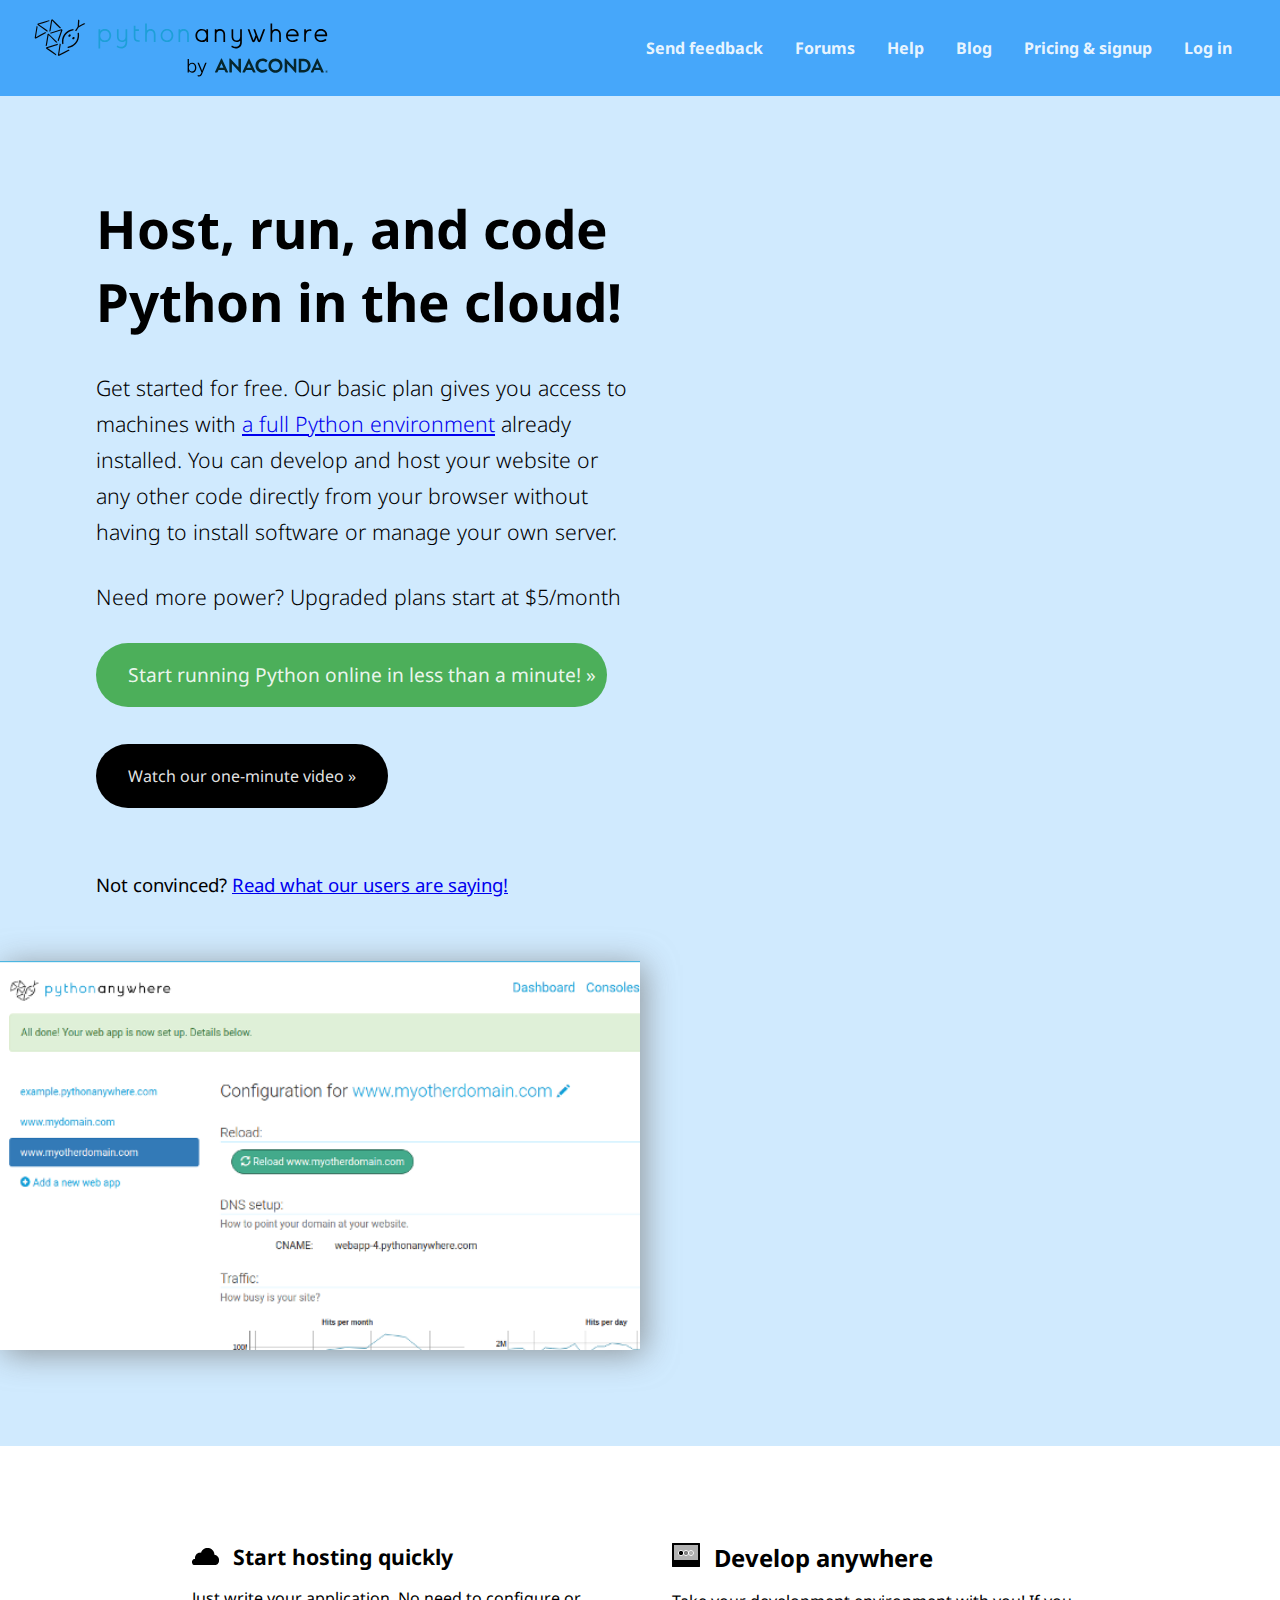
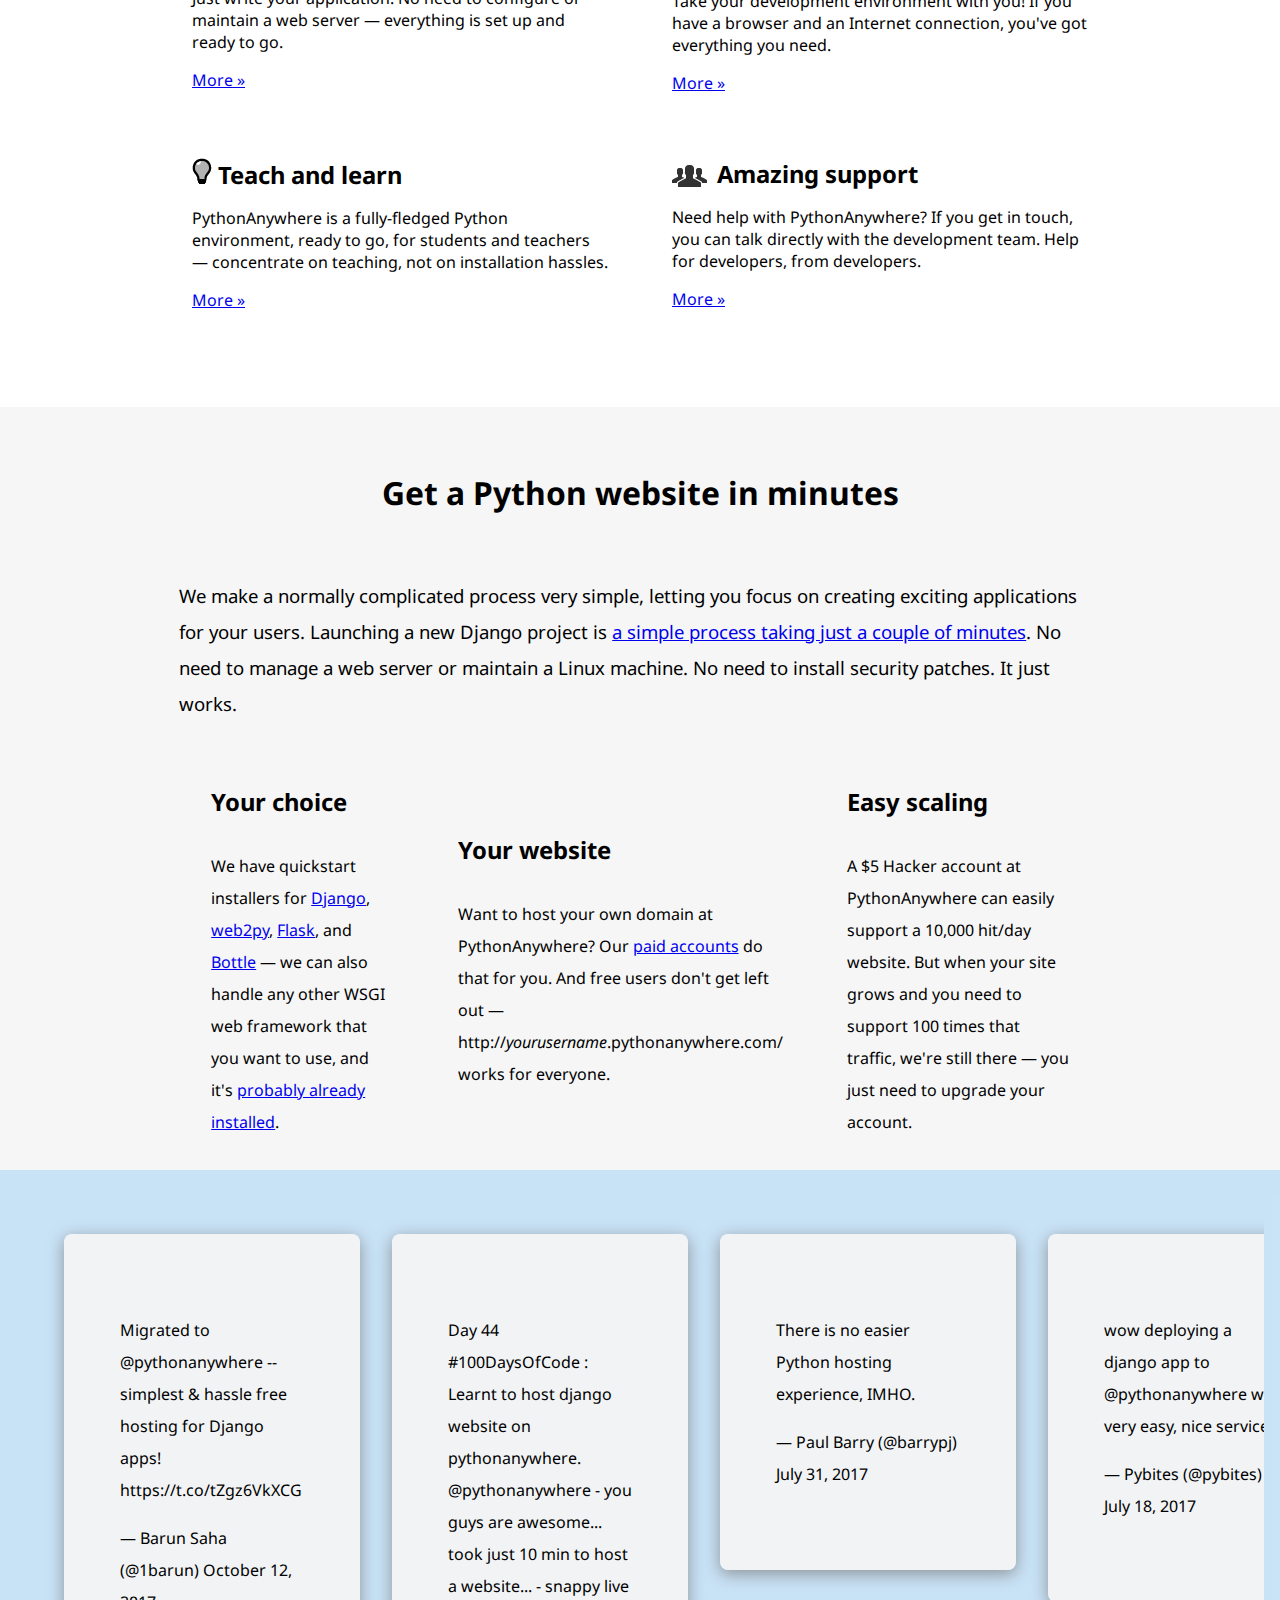
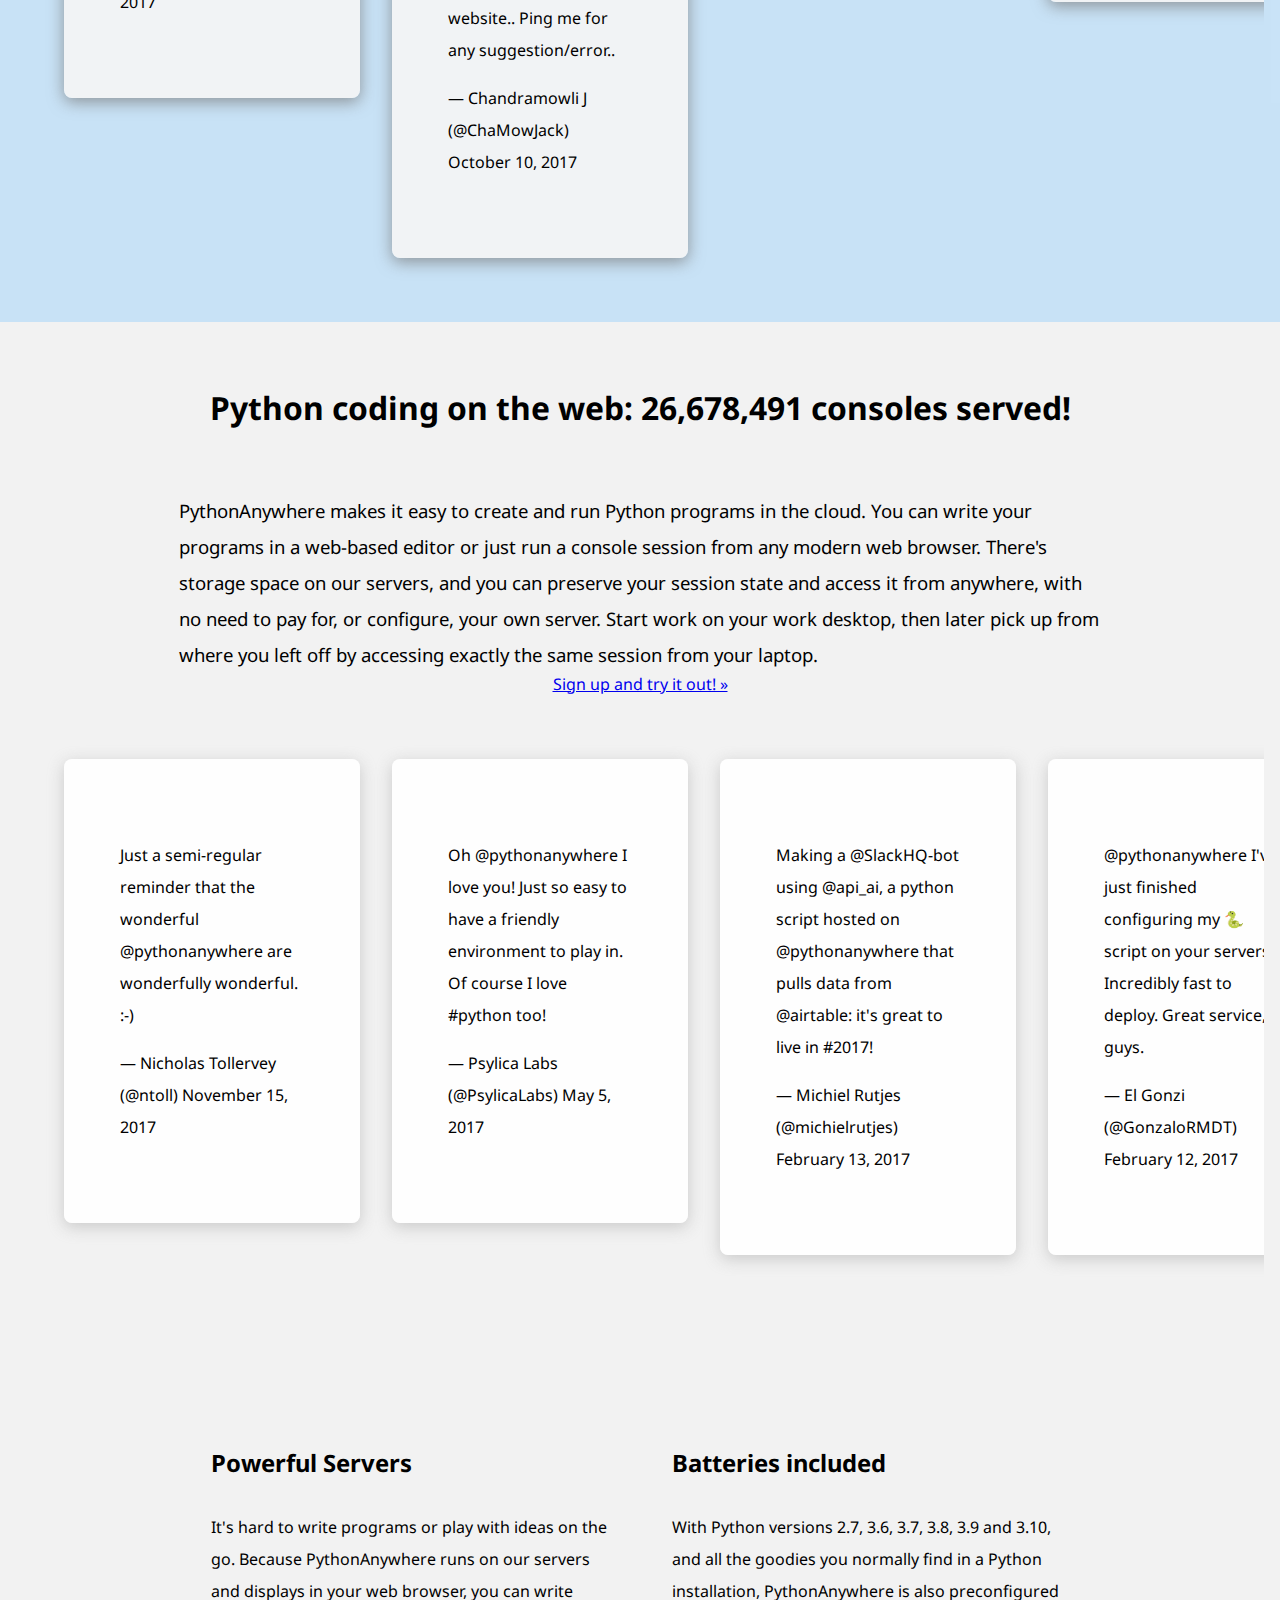
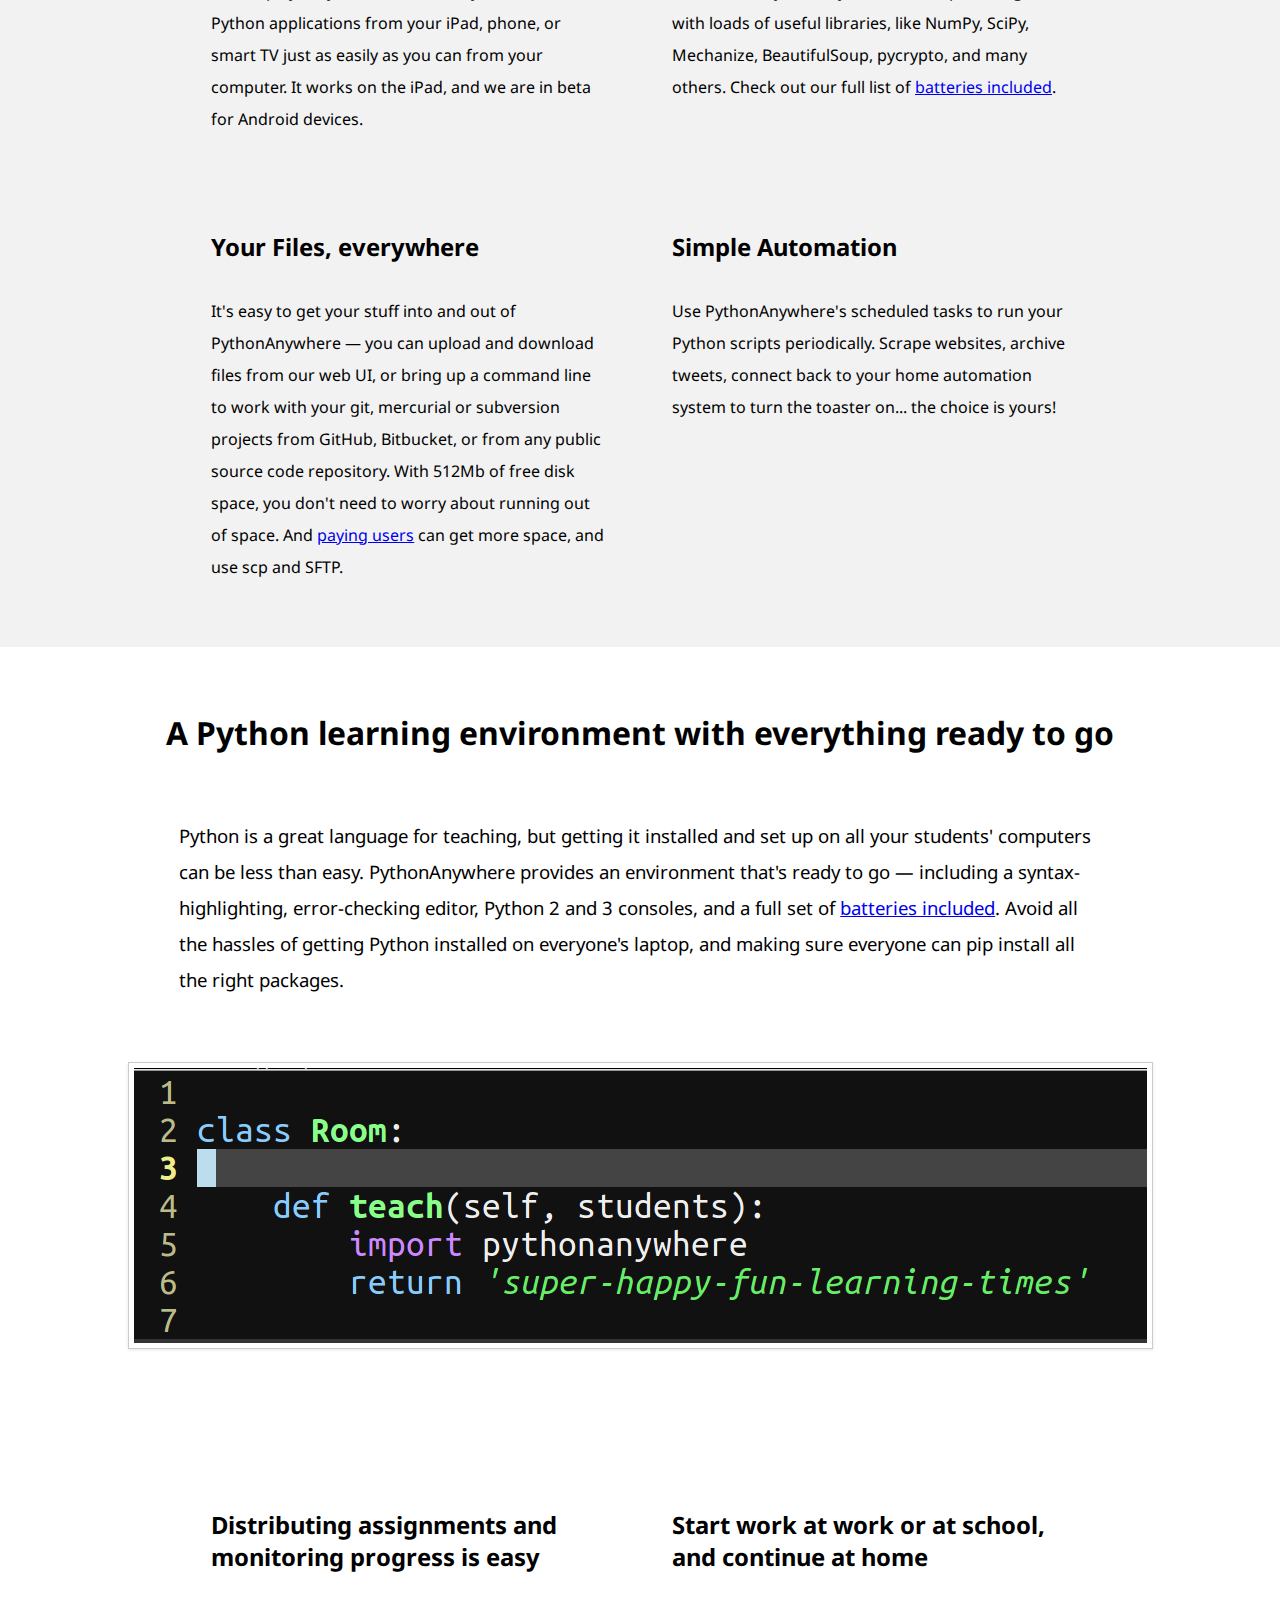
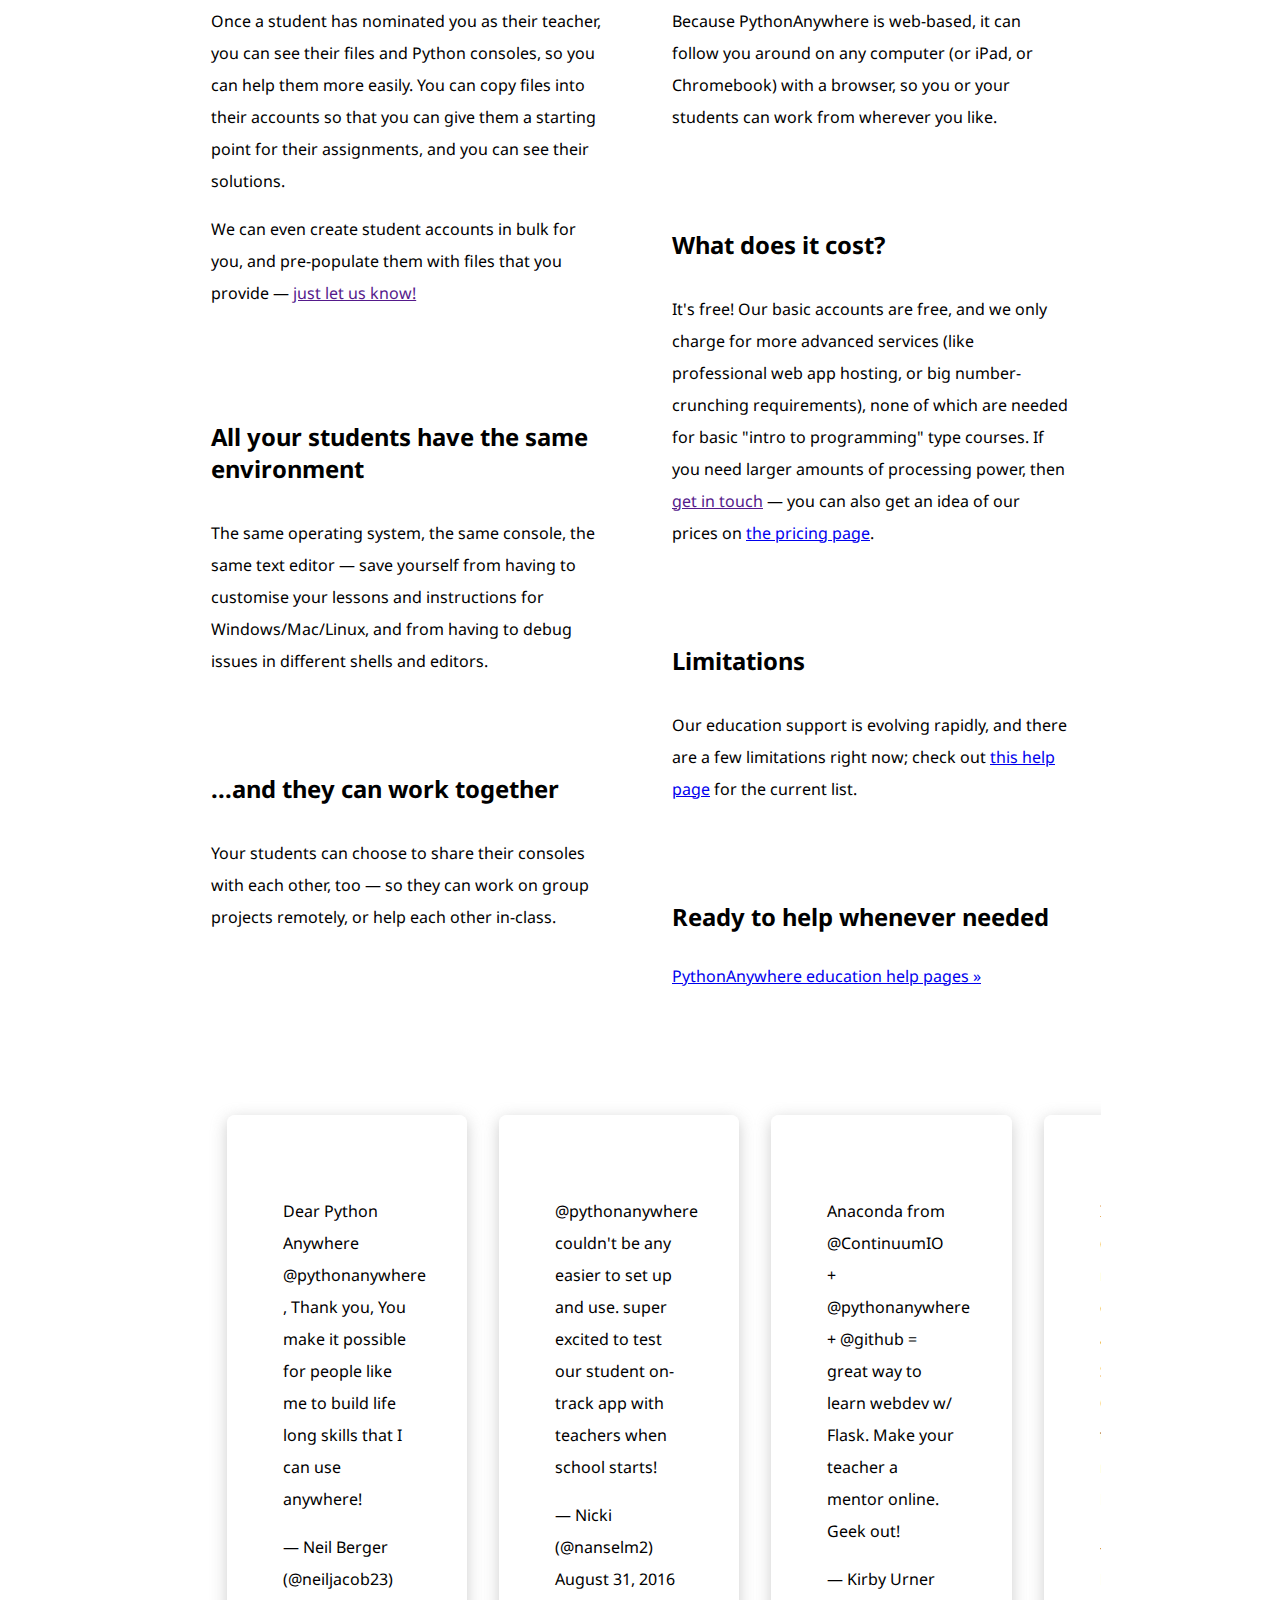
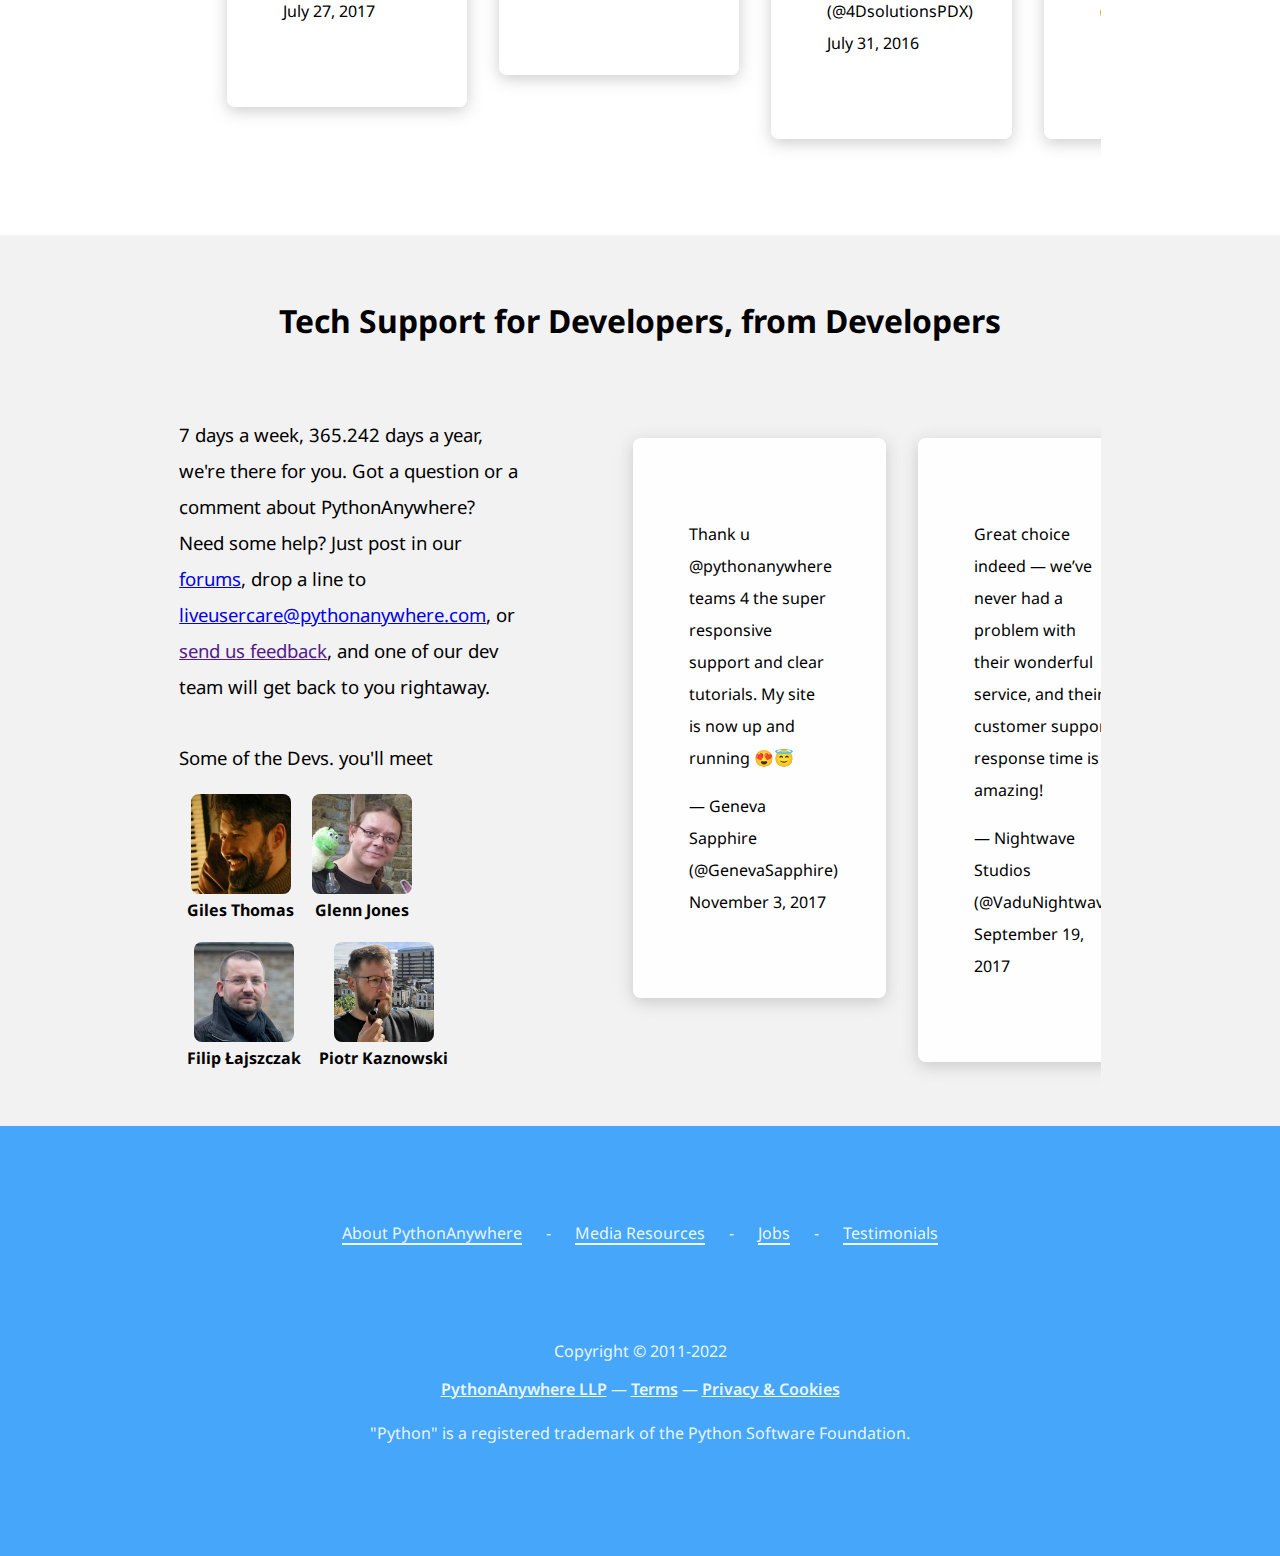
==== commit de6c80a7: "PyPy webpage remake - home page completed" ====
--- a/pythonanywhere/index.html
+++ b/pythonanywhere/index.html
@@ -46,20 +46,49 @@
         </section>
         <section class="lg:flex lg:flex-row flex-column flex-grow justify-end align-items-center text-right d-none">
             <ul class="nav navbar-nav navbar-right list-type-none mg-0 flex">
-                <li class="pad-x2"><a href="" target="_parent" class="feedback_link decoration-none color-white font-bold">Send feedback</a></li>
-                <li class="pad-x2"><a href="/forums/" target="_parent" class="forums_link decoration-none color-white font-bold">Forums</a></li>
-                <li class="pad-x2"><a href="https://help.pythonanywhere.com/" target="_parent" class="help_link decoration-none color-white font-bold">Help</a></li>
-                <li class="pad-x2"><a href="https://blog.pythonanywhere.com/" target="_parent" class="blog_link decoration-none color-white font-bold">Blog</a></li>
-
-                <li class="pad-x2"><a style="font-weight: bold;" href="/pricing/" target="_parent" class="pricing_link decoration-none color-white font-bold">Pricing
+                <li class="pad-x2"><a href="" target="_parent" class="feedback_link decoration-none color-white font-bold hover:underline hover:decoration-2 hover:underline-offset-4">Send feedback</a></li>
+                <li class="pad-x2"><a href="/forums/" target="_parent" class="forums_link decoration-none color-white font-bold hover:underline hover:decoration-2 hover:underline-offset-4">Forums</a></li>
+                <li class="pad-x2"><a href="https://help.pythonanywhere.com/" target="_parent" class="help_link decoration-none color-white font-bold hover:underline hover:decoration-2 hover:underline-offset-4">Help</a></li>
+                <li class="pad-x2"><a href="https://blog.pythonanywhere.com/" target="_parent" class="blog_link decoration-none color-white font-bold hover:underline hover:decoration-2 hover:underline-offset-4">Blog</a></li>
+
+                <li class="pad-x2"><a style="font-weight: bold;" href="/pricing/" target="_parent" class="pricing_link decoration-none color-white font-bold hover:underline hover:decoration-2 hover:underline-offset-4">Pricing
                     & signup</a></li>
-                <li class="pad-x2"><a href="/login/?next=/" class="login_link decoration-none color-white font-bold" target="_parent">Log in</a></li>
+                <li class="pad-x2"><a href="/login/?next=/" class="login_link decoration-none color-white font-bold hover:underline hover:decoration-2 hover:underline-offset-4" target="_parent">Log in</a></li>
             </ul>
         </section>
         <button type="button" class="navbar-toggle collapsed lg:d-none abs right-0 align-self-center border-0 outline-none bg-transparent" data-toggle="collapse" data-target="#main_nav" aria-expanded="false">
             <span class="sr-only">Toggle navigation</span>
             <span class="fa fa-bars font-24 square-8 lh-8 radius cursor-pointer"></span>
         </button>
+    </nav>
+
+    <nav class="navbar primary-navbar d-none overflow-hidden transition:height_400ms_ease">
+        <div class="container">
+            <div class="navbar-header d-none">
+                <button type="button" class="navbar-toggle collapsed" data-toggle="collapse" data-target="#main_nav"
+                        aria-expanded="false">
+                    <span class="sr-only">Toggle navigation</span>
+                    <span class="icon-bar"></span>
+                    <span class="icon-bar"></span>
+                    <span class="icon-bar"></span>
+                </button>
+                <a class="navbar-brand" href="/">
+                    <img id='id_logo' src="./assets/images/PA-logo.svg" width="225">
+                </a>
+            </div>
+
+            <div class="collapse navbar-collapse" id="main_nav">
+                <ul class="nav navbar-nav navbar-right flex flex-column align-items-stretch list-type-none pad-0 lh-6">
+                    <li class="visible-xs pct:w-100"><a href="" target="_parent" class="feedback_link d-block decoration-none color-initial pad-x6">Send feedback</a></li>
+                    <li class="visible-xs pct:w-100"><a href="/forums/" target="_parent" class="forums_link d-block decoration-none color-initial pad-x6">Forums</a></li>
+                    <li class="visible-xs pct:w-100"><a href="https://help.pythonanywhere.com/" target="_parent" class="help_link d-block decoration-none color-initial pad-x6">Help</a></li>
+                    <li class="visible-xs pct:w-100"><a href="https://blog.pythonanywhere.com/" target="_parent" class="blog_link d-block decoration-none color-initial pad-x6">Blog</a></li>
+                    <li class="visible-xs pct:w-100"><a style="" href="/pricing/" target="_parent" class="pricing_link d-block decoration-none color-initial pad-x6">Pricing & signup</a></li>
+                    <li class="visible-xs pct:w-100"><a href="/login/?next=/" class="login_link d-block decoration-none color-initial pad-x6" target="_parent">Log in</a></li>
+                </ul>
+            </div>
+
+        </div>
     </nav>
 
     <section class="pct:w-100 bg-blue-inverse overflow-x-hidden">
@@ -139,7 +168,7 @@
     <section id="id-hosting-details" class="details-stripe bg-lighter">
         <section>
             <header class="font-24 font-bold pad-y8 text-center">Get a Python website in minutes</header>
-            <div class="lg:pct:w-72 lg:mg-x-auto font-14 lh-36">
+            <div class="lg:pct:w-72 lg:mg-x-auto font-14 lh-36 pad-x4 lg:pad-unset">
                 We make a normally complicated process very simple, letting you focus on creating exciting applications for
                 your users.
                 Launching a new Django project is
@@ -149,7 +178,7 @@
                 works.
             </div>
         </section>
-        <section class="flex flex-row justify-around lg:pct:w-72 pad-y4 mg-x-auto">
+        <section class="flex flex-column align-items-center lg:flex-row lg:justify-around lg:pct:w-72 pad-y4 mg-x-auto">
             <section class="pad-x4">
                 <header class="font-18 font-bold pad-y4">Your choice</header>
                 <div class="font-12 lh-32">
@@ -180,7 +209,7 @@
             </section>
         </section>
         <section class="bg-blue-inverse">
-            <div class="carousel slide flex flex-column pad-x2">
+            <div class="carousel slide flex flex-column lg:pad-x2">
                 <div class="carousel-inner flex flex-row flex-nowrap justify-between overflow-x-auto pct:max-w-100 lh-32 pad-x4 pad-y8">
                     <div class="item active shadow align-self-start flex-grow flex-noshrink bg-lighter mg-x2 pad-y8 pad-x2 radius pct:w-88 lg:pct:w-25 shadow:0px-4px-16px-777B">
                         <blockquote class="twitter-tweet d-block" data-lang="en">
@@ -334,9 +363,14 @@
                 </div>
             </div>
         </section>
+    </section>
+
+    <section id="id_develop_anywhere_details" class="details-stripe bg-F2F2F2">
         <section class="">
-            <header class="font-24 font-bold pad-y8 text-center">Python coding on the web: <span id="id_console_count">26,678,491</span> consoles served!</header>
-            <div class="lg:pct:w-72 lg:mg-x-auto font-14 lh-36">
+            <header class="font-24 font-bold pad-y8 text-center">Python coding on the web: <span
+                    id="id_console_count">26,678,491</span> consoles served!
+            </header>
+            <div class="lg:pct:w-72 lg:mg-x-auto font-14 lh-36 pad-x4 lg:pad-unset">
                 PythonAnywhere makes it easy to create and run Python programs
                 in the cloud. You can write your programs in a web-based editor
                 or just run a console session from any modern web browser.
@@ -350,6 +384,427 @@
                 Sign up and try it out! &raquo;
             </a>
         </section>
+        <section class="">
+            <div class="carousel slide flex flex-column lg:pad-x2">
+                <div class="carousel-inner flex flex-row flex-nowrap justify-between overflow-x-auto pct:max-w-100 lh-32 pad-x4 pad-y8">
+                    <div class="item active shadow align-self-start flex-grow flex-noshrink bg-lighter mg-x2 pad-y8 pad-x2 radius pct:w-88 lg:pct:w-25 shadow:0px-4px-16px-BBBB bg-white">
+                        <blockquote class="twitter-tweet" data-lang="en">
+                            <p lang="en" dir="ltr">Just a semi-regular reminder that the wonderful @pythonanywhere
+                                are wonderfully wonderful. :-)</p>&mdash; Nicholas Tollervey (@ntoll) November 15,
+                            2017
+                        </blockquote>
+                    </div>
+                    <div class="item active shadow align-self-start flex-grow flex-noshrink bg-lighter mg-x2 pad-y8 pad-x2 radius pct:w-88 lg:pct:w-25 shadow:0px-4px-16px-BBBB bg-white">
+                        <blockquote class="twitter-tweet" data-lang="en">
+                            <p lang="en" dir="ltr">Oh @pythonanywhere I love you! Just so easy to have a friendly
+                                environment to play in.
+                                Of course I love #python too!</p>&mdash; Psylica Labs (@PsylicaLabs) May 5, 2017
+                        </blockquote>
+                    </div>
+                    <div class="item active shadow align-self-start flex-grow flex-noshrink bg-lighter mg-x2 pad-y8 pad-x2 radius pct:w-88 lg:pct:w-25 shadow:0px-4px-16px-BBBB bg-white">
+                        <blockquote class="twitter-tweet" data-lang="en">
+                            <p lang="en" dir="ltr">Making a @SlackHQ-bot using @api_ai, a python script hosted on
+                                @pythonanywhere that pulls
+                                data from @airtable: it&#39;s great to live in #2017!</p>&mdash; Michiel Rutjes
+                            (@michielrutjes) February 13, 2017
+                        </blockquote>
+                    </div>
+                    <div class="item active shadow align-self-start flex-grow flex-noshrink bg-lighter mg-x2 pad-y8 pad-x2 radius pct:w-88 lg:pct:w-25 shadow:0px-4px-16px-BBBB bg-white">
+                        <blockquote class="twitter-tweet" data-lang="en">
+                            <p lang="en" dir="ltr">@pythonanywhere I&#39;ve just finished configuring my 🐍 script on
+                                your servers. Incredibly fast to
+                                deploy. Great service, guys.</p>&mdash; El Gonzi (@GonzaloRMDT) February 12, 2017
+                        </blockquote>
+                    </div>
+                    <div class="item active shadow align-self-start flex-grow flex-noshrink bg-lighter mg-x2 pad-y8 pad-x2 radius pct:w-88 lg:pct:w-25 shadow:0px-4px-16px-BBBB bg-white">
+                        <blockquote class="twitter-tweet" data-lang="en">
+                            <p lang="en" dir="ltr">For whipping up something when you are not in your environment,
+                                @pythonanywhere is very impressive,
+                                even free tier.</p>&mdash; Michael Wexler (@mwexler) December 7, 2016
+                        </blockquote>
+                    </div>
+                    <div class="item active shadow align-self-start flex-grow flex-noshrink bg-lighter mg-x2 pad-y8 pad-x2 radius pct:w-88 lg:pct:w-25 shadow:0px-4px-16px-BBBB bg-white">
+                        <blockquote class="twitter-tweet" data-lang="en">
+                            <p lang="en" dir="ltr">I&#39;m in love with @pythonanywhere.<br>Deploying my python
+                                projects have never been easier.</p>&mdash;
+                            Fadilullah (@__olamilekan__) December 1, 2016
+                        </blockquote>
+                    </div>
+                    <div class="item active shadow align-self-start flex-grow flex-noshrink bg-lighter mg-x2 pad-y8 pad-x2 radius pct:w-88 lg:pct:w-25 shadow:0px-4px-16px-BBBB bg-white">
+                        <blockquote class="twitter-tweet" data-lang="en">
+                            <p lang="en" dir="ltr">The service which brings me the most value? @pythonanywhere.
+                                Running apps in the cloud without
+                                worrying about my laptop battery running out.</p>&mdash; Joseph MacMillan
+                            (@JoeMacM38) November 5, 2016
+                        </blockquote>
+                    </div>
+                    <div class="item active shadow align-self-start flex-grow flex-noshrink bg-lighter mg-x2 pad-y8 pad-x2 radius pct:w-88 lg:pct:w-25 shadow:0px-4px-16px-BBBB bg-white">
+                        <blockquote class="twitter-tweet" data-lang="en">
+                            <p lang="en" dir="ltr">Just signed up for @pythonanywhere and I&#39;m loving it. I wish
+                                Ive used it since I started
+                                coding.</p>&mdash; Fabio Rosa (@fabiomrosa) November 5, 2016
+                        </blockquote>
+                    </div>
+                    <div class="item active shadow align-self-start flex-grow flex-noshrink bg-lighter mg-x2 pad-y8 pad-x2 radius pct:w-88 lg:pct:w-25 shadow:0px-4px-16px-BBBB bg-white">
+                        <blockquote class="twitter-tweet" data-lang="en">
+                            <p lang="en" dir="ltr">The simplicity on @pythonanywhere &lt;3</p>&mdash; Stephanie
+                            Frias (@la__steph) July 19, 2016
+                        </blockquote>
+                    </div>
+                    <div class="item active shadow align-self-start flex-grow flex-noshrink bg-lighter mg-x2 pad-y8 pad-x2 radius pct:w-88 lg:pct:w-25 shadow:0px-4px-16px-BBBB bg-white">
+                        <blockquote class="twitter-tweet" data-lang="en">
+                            <p lang="en" dir="ltr">A brilliantly simple website to run python in the cloud, it was
+                                so easy to get started #python
+                                #datascience</p>&mdash; Andrew Cantos (@andrewcantos) 18 March 2016
+                        </blockquote>
+                    </div>
+                    <div class="item active shadow align-self-start flex-grow flex-noshrink bg-lighter mg-x2 pad-y8 pad-x2 radius pct:w-88 lg:pct:w-25 shadow:0px-4px-16px-BBBB bg-white">
+                        <blockquote class="twitter-tweet" data-lang="en">
+                            <p lang="en" dir="ltr">Thank you @pythonanywhere for being easy to use - may have saved
+                                my ass-wait for it-ignment
+                                for today</p>&mdash; Brynjólfur M. Georgs (@binnimar82) 15 January 2016
+                        </blockquote>
+                    </div>
+                    <div class="item active shadow align-self-start flex-grow flex-noshrink bg-lighter mg-x2 pad-y8 pad-x2 radius pct:w-88 lg:pct:w-25 shadow:0px-4px-16px-BBBB bg-white">
+                        <blockquote class="twitter-tweet" data-lang="en">
+                            <p lang="en" dir="ltr">So happy I discovered @pythonanywhere last night. Pandas, numpy,
+                                Cairo all there. Saved a
+                                weekend of fighting with app engine</p>&mdash; David Pier (@DrDavidPier) 19 November
+                            2015
+                        </blockquote>
+                    </div>
+                </div>
+            </div>
+        </section>
+        <section class="flex flex-row justify-around flex-wrap lg:pct:w-72 pad-y4 mg-x-auto">
+            <section class="pad-x4 mg-y4 lg:pct:w-50">
+                <header class="font-18 font-bold pad-y4">Powerful Servers</header>
+                <div class="font-12 lh-32">
+                    It's hard to write programs or play with ideas on the go. Because PythonAnywhere runs on our
+                    servers
+                    and displays in your web browser, you can write Python applications from your iPad, phone, or
+                    smart
+                    TV just as easily as you can from your computer. It works on the iPad, and we are in beta for
+                    Android devices.
+                </div>
+            </section>
+            <section class="pad-x4 mg-y4 lg:pct:w-50">
+                <header class="font-18 font-bold pad-y4">Batteries included</header>
+                <div class="font-12 lh-32">
+                    With Python versions 2.7, 3.6, 3.7, 3.8, 3.9 and 3.10, and all the goodies
+                    you normally find in a Python installation, PythonAnywhere is also
+                    preconfigured with loads of useful libraries, like NumPy, SciPy,
+                    Mechanize, BeautifulSoup, pycrypto, and many others. Check out
+                    our full list of <a href="/batteries_included/">batteries included</a>.
+                </div>
+            </section>
+            <section class="pad-x4 mg-y4 lg:pct:w-50">
+                <header class="font-18 font-bold pad-y4">Your Files, everywhere</header>
+                <div class="font-12 lh-32">
+                    It's easy to get your stuff into and out of PythonAnywhere — you can upload and download files
+                    from
+                    our web UI, or bring up a command line to work with your git, mercurial or subversion projects
+                    from
+                    GitHub, Bitbucket, or from any public source code repository. With 512Mb of free disk space, you
+                    don't need to worry about running out of space. And <a href="/pricing/" class>paying users</a>
+                    can
+                    get more space, and use scp and SFTP.
+                </div>
+            </section>
+            <section class="pad-x4 mg-y4 lg:pct:w-50">
+                <header class="font-18 font-bold pad-y4">Simple Automation</header>
+                <div class="font-12 lh-32">
+                    Use PythonAnywhere's scheduled tasks to run your Python scripts periodically. Scrape websites,
+                    archive tweets, connect back to your home automation system to turn the toaster on... the choice
+                    is
+                    yours!
+                </div>
+            </section>
+        </section>
+    </section>
+
+    <section id="id_education_details" class="details-stripe">
+        <section class="">
+            <header class="font-24 font-bold pad-y8 text-center">A Python learning environment with everything ready to go</header>
+            <div class="lg:pct:w-72 lg:mg-x-auto font-14 lh-36 pad-x4 lg:pad-unset">
+                Python is a great language for teaching, but getting it
+                installed and set up on all your students' computers can
+                be less than easy. PythonAnywhere provides an environment
+                that's ready to go &mdash; including a syntax-highlighting,
+                error-checking editor, Python 2 and 3 consoles, and a full set
+                of <a href="/batteries_included/">batteries included</a>.
+                Avoid all the hassles of getting Python installed on everyone's laptop,
+                and making sure everyone can pip install all the right packages.
+            </div>
+            <img src="./assets/images/education_screenshot.png"
+                 style="max-width: 100%; padding: 5px; border: solid 1px rgba(0, 0, 0, 0.2); box-shadow: 0 1px 3px rgba(0, 0, 0, 0.1)"
+                 class="d-block mg-x-auto mg-y8"/>
+        </section>
+        <section class="flex flex-row justify-between flex-wrap lg:flex-nowrap lg:pct:w-72 pad-y4 mg-x-auto">
+            <section class="flex flex-column lg:flex-basis pct:w-100 lg:pct:w-50">
+                <section class="pad-x4 mg-y4 lg:pct:w-100">
+                    <header class="font-18 font-bold pad-y4">Distributing assignments and monitoring progress is easy</header>
+                    <div class="font-12 lh-32">
+                        Once a student has nominated you as their teacher,
+                        you can see their files and Python consoles, so you can help them more
+                        easily. You can copy files
+                        into their accounts so that you can give them a starting point for their
+                        assignments, and you can see their solutions.
+                        <p>
+                            We can even create student accounts in bulk for you, and
+                            pre-populate them with files that you provide &mdash;
+                            <a href="" class="feedback_link">just let us know!</a>
+                        </p>
+                    </div>
+                </section>
+                <section class="pad-x4 mg-y4 lg:pct:w-100">
+                    <header class="font-18 font-bold pad-y4">All your students have the same environment</header>
+                    <div class="font-12 lh-32">
+                        The same operating system, the same console, the same text editor &mdash; save
+                        yourself from having to customise your lessons and instructions for
+                        Windows/Mac/Linux, and from having to debug issues in different shells and
+                        editors.
+                    </div>
+                </section>
+                <section class="pad-x4 mg-y4 lg:pct:w-100">
+                    <header class="font-18 font-bold pad-y4">...and they can work together</header>
+                    <div class="font-12 lh-32">
+                        Your students can choose to share their consoles with each other, too
+                        &mdash; so they can work on group projects remotely, or help each other
+                        in-class.
+                    </div>
+                </section>
+
+            </section>
+            <section class="flex flex-column lg:flex-basis lg:pct:w-50">
+                <section class="pad-x4 mg-y4 lg:pct:w-100">
+                    <header class="font-18 font-bold pad-y4">Start work at work or at school, and continue at home</header>
+                    <div class="font-12 lh-32">
+                        Because PythonAnywhere is web-based, it can follow you around on any computer
+                        (or iPad, or Chromebook) with a browser, so you or your students can work
+                        from wherever you like.
+                    </div>
+                </section>
+                <section class="pad-x4 mg-y4 lg:pct:w-100">
+                    <header class="font-18 font-bold pad-y4">What does it cost?</header>
+                    <div class="font-12 lh-32">
+                        It's free! Our basic accounts are free, and we only charge for more advanced
+                        services (like professional web app hosting, or big number-crunching
+                        requirements), none of which are needed for basic "intro to programming" type
+                        courses. If you need larger amounts of processing power, then
+                        <a href="" class="feedback_link">get in touch</a> &mdash; you can also
+                        get an idea of our prices on <a href="/pricing/">the pricing page</a>.
+                    </div>
+                </section>
+                <section class="pad-x4 mg-y4 lg:pct:w-100">
+                    <header class="font-18 font-bold pad-y4">Limitations</header>
+                    <div class="font-12 lh-32">
+                        Our education support is evolving rapidly, and there are a few
+                        limitations right now; check out
+                        <a href="https://help.pythonanywhere.com/pages/Education#some-limitations">this help page</a>
+                        for the current list.
+                    </div>
+                </section>
+                <section class="pad-x4 mg-y4 lg:pct:w-100">
+                    <header class="font-18 font-bold pad-y4">Ready to help whenever needed</header>
+                    <a class="btn btn-primary" href="/wiki/Education">PythonAnywhere education help pages &raquo;</a>
+                    <div class="font-12 lh-32">
+
+                    </div>
+                </section>
+            </section>
+        </section>
+        <section class="lg:pct:w-72 mg-x-auto">
+            <div class="carousel slide flex flex-column">
+                <div class="carousel-inner flex flex-row flex-nowrap justify-between overflow-x-auto pct:max-w-100 lh-32 pad-x4 pad-y8">
+                    <div class="item active shadow align-self-start flex-grow flex-noshrink bg-lighter mg-x2 pad-y8 pad-x2 radius pct:w-88 lg:pct:w-28 shadow:0px-4px-16px-BBBB bg-white">
+                        <blockquote class="twitter-tweet" data-lang="en"><p lang="en" dir="ltr">Dear Python
+                            Anywhere @pythonanywhere , Thank you, You make it possible for people like me to
+                            build life long skills that I can use anywhere!</p>&mdash; Neil Berger
+                            (@neiljacob23) July 27, 2017
+                        </blockquote>
+                    </div>
+
+                    <div class="item active shadow align-self-start flex-grow flex-noshrink bg-lighter mg-x2 pad-y8 pad-x2 radius pct:w-88 lg:pct:w-28 shadow:0px-4px-16px-BBBB bg-white">
+                        <blockquote class="twitter-tweet" data-lang="en"><p lang="en" dir="ltr">@pythonanywhere
+                            couldn&#39;t be any easier to set up and use. super excited to test our student
+                            on-track app with teachers when school starts!</p>&mdash; Nicki (@nanselm2) August
+                            31, 2016
+                        </blockquote>
+                    </div>
+
+                    <div class="item active shadow align-self-start flex-grow flex-noshrink bg-lighter mg-x2 pad-y8 pad-x2 radius pct:w-88 lg:pct:w-28 shadow:0px-4px-16px-BBBB bg-white">
+                        <blockquote class="twitter-tweet" data-lang="en"><p lang="en" dir="ltr">Anaconda from
+                            @ContinuumIO + @pythonanywhere + @github = great way to learn webdev w/ Flask. Make
+                            your teacher a mentor online. Geek out!</p>&mdash; Kirby Urner (@4DsolutionsPDX)
+                            July 31, 2016
+                        </blockquote>
+                    </div>
+
+                    <div class="item active shadow align-self-start flex-grow flex-noshrink bg-lighter mg-x2 pad-y8 pad-x2 radius pct:w-88 lg:pct:w-28 shadow:0px-4px-16px-BBBB bg-white">
+                        <blockquote class="twitter-tweet" data-lang="en-gb"><p lang="en" dir="ltr">In better
+                            news, @pythonanywhere made it CRAZY easy to pair with a learner today. SO great.
+                            Continues to be the best resource in Python.</p>&mdash; Raymond Berg (@raymondberg)
+                            19 May 2016
+                        </blockquote>
+                    </div>
+
+                    <div class="item active shadow align-self-start flex-grow flex-noshrink bg-lighter mg-x2 pad-y8 pad-x2 radius pct:w-88 lg:pct:w-28 shadow:0px-4px-16px-BBBB bg-white">
+                        <blockquote class="twitter-tweet" data-lang="en-gb"><p lang="en" dir="ltr">
+                            @pythonanywhere the teacher feature is awesome! I love it :D</p>&mdash; Arjoonn
+                            Sharma (@arjoonn1) 1 March 2016
+                        </blockquote>
+                    </div>
+
+                    <div class="item active shadow align-self-start flex-grow flex-noshrink bg-lighter mg-x2 pad-y8 pad-x2 radius pct:w-88 lg:pct:w-28 shadow:0px-4px-16px-BBBB bg-white">
+                        <blockquote class="twitter-tweet" data-lang="en-gb"><p lang="en" dir="ltr">Recommended
+                            @pythonanywhere to a new Parseltongue. Was not wrong! He ran into an issue and we
+                            fixed it in minutes thanks to console-sharing.</p>&mdash; Raymond Berg
+                            (@raymondberg) 9 January 2016
+                        </blockquote>
+                    </div>
+
+                    <div class="item active shadow align-self-start flex-grow flex-noshrink bg-lighter mg-x2 pad-y8 pad-x2 radius pct:w-88 lg:pct:w-28 shadow:0px-4px-16px-BBBB bg-white">
+                        <blockquote class="twitter-tweet" data-lang="en-gb"><p lang="en" dir="ltr">Gave a 1 hour
+                            Python workshop for people on windows machines, all thanks to @pythonanywhere!
+                            #somuchwin</p>&mdash; Filipe Ximenes (@xima) 3 October 2015
+                        </blockquote>
+                    </div>
+
+                </div>
+            </div>
+        </section>
+    </section>
+
+    <section id="id_support_details" class="details-stripe bg-F2F2F2">
+        <section class="">
+            <header class="font-24 font-bold pad-y8 text-center">Tech Support for Developers, from Developers</header>
+            <section class="flex flex-column align-items-center lg:flex-row lg:justify-center lg:pct:w-72 pad-b4 mg-x-auto">
+                <section class="text-center lg:text-left lg:pad-r8">
+                    <div class="font-14 lh-36">
+                        7 days a week,
+                        <span title="Number of days is an average only, your year length may vary. This number is not a substitute for professional advice.  Always consult a licensed horologist, cronologist or other qualified time specialist before taking any decisions based on this number.">365.242</span>
+                        days a year, we're there for you. Got a question or a comment about PythonAnywhere? Need some
+                        help?
+                        Just
+                        post in our
+                        <a href="/forums/">forums</a>, drop a line to <a href="mailto:liveusercare@pythonanywhere.com">liveusercare@pythonanywhere.com</a>,
+                        or
+                        <a href="" class="feedback_link">send us feedback</a>, and one of our dev team will get back to
+                        you
+                        rightaway.
+                    </div>
+                    <header class="font-14 mg-t5 mg-b2">Some of the Devs. you'll meet</header>
+                    <div class="flex flex-row justify-center lg:justify-start flex-wrap">
+                        <div class="flex flex-column align-items-center pad-1 mg-r-1 lg:mg-r-2 font-bold radius">
+                            <img src="./assets/images/giles.png" width="100" class="radius"/>
+                            <div class="h-4 lh-4">Giles Thomas</div>
+                        </div>
+                        <div class="flex flex-column align-items-center pad-1 mg-r-1 lg:mg-r-2 font-bold radius">
+                            <img src="./assets/images/glenn.png" width="100" class="radius"/>
+                            <div class="h-4 lh-4">Glenn Jones</div>
+                        </div>
+                        <div class="flex flex-column align-items-center pad-1 mg-r-1 lg:mg-r-2 font-bold radius">
+                            <img src="./assets/images/filip.png" width="100" class="radius"/>
+                            <div class="h-4 lh-4">Filip Łajszczak</div>
+                        </div>
+                        <div class="flex flex-column align-items-center pad-1 mg-r-1 lg:mg-r-2 font-bold radius">
+                            <img src="./assets/images/pafk.png" width="100" class="radius"/>
+                            <div class="h-4 lh-4">Piotr Kaznowski</div>
+                        </div>
+                    </div>
+                </section>
+                <section class="pct:w-100 lg:pct:w-56 mg-x-auto">
+                    <div class="carousel slide flex flex-column">
+                        <div class="carousel-inner flex flex-row flex-nowrap justify-between overflow-x-auto pct:max-w-100 lh-32 pad-x4 pad-y4">
+                            <div class="item active shadow align-self-start flex-grow flex-noshrink bg-lighter mg-x2 pad-y8 pad-x2 radius pct:w-88 lg:pct:w-56 shadow:0px-4px-16px-BBBB bg-white">
+                                <blockquote class="twitter-tweet" data-lang="en"><p lang="en" dir="ltr">Thank u
+                                    @pythonanywhere teams 4 the super responsive support and clear tutorials. My site is
+                                    now up and running 😍😇</p>&mdash; Geneva Sapphire (@GenevaSapphire) November 3, 2017
+                                </blockquote>
+                            </div>
+                            <div class="item active shadow align-self-start flex-grow flex-noshrink bg-lighter mg-x2 pad-y8 pad-x2 radius pct:w-88 lg:pct:w-56 shadow:0px-4px-16px-BBBB bg-white">
+                                <blockquote class="twitter-tweet" data-conversation="none" data-lang="en"><p lang="en"
+                                                                                                             dir="ltr">
+                                    Great choice indeed — we’ve never had a problem with their wonderful service, and
+                                    their customer support response time is amazing!</p>&mdash; Nightwave Studios
+                                    (@VaduNightwave) September 19, 2017
+                                </blockquote>
+                            </div>
+                            <div class="item active shadow align-self-start flex-grow flex-noshrink bg-lighter mg-x2 pad-y8 pad-x2 radius pct:w-88 lg:pct:w-56 shadow:0px-4px-16px-BBBB bg-white">
+                                <blockquote class="twitter-tweet" data-lang="en"><p lang="en" dir="ltr">How have ssl on
+                                    my site. Thanks to the super helpful people at @pythonanywhere! Your tutorials are
+                                    great.</p>&mdash; David Love (@Dvlv292) June 28, 2017
+                                </blockquote>
+                            </div>
+                            <div class="item active shadow align-self-start flex-grow flex-noshrink bg-lighter mg-x2 pad-y8 pad-x2 radius pct:w-88 lg:pct:w-56 shadow:0px-4px-16px-BBBB bg-white">
+                                <blockquote class="twitter-tweet" data-lang="en"><p lang="en" dir="ltr">Down tools. Move
+                                    over to @pythonanywhere with their game changing support. The only guys in town when
+                                    it comes to #Django #Python</p>&mdash; Robert Johnstone (@reliableitsys) October 21,
+                                    2016
+                                </blockquote>
+                            </div>
+                            <div class="item active shadow align-self-start flex-grow flex-noshrink bg-lighter mg-x2 pad-y8 pad-x2 radius pct:w-88 lg:pct:w-56 shadow:0px-4px-16px-BBBB bg-white">
+                                <blockquote class="twitter-tweet" data-lang="en"><p lang="en" dir="ltr">Thank you to
+                                    @pythonanywhere and @gpjt again for being awesome! #startup #entrepreneur #Python
+                                    #django #support #customerservice</p>&mdash; Robert Johnstone (@reliableitsys) 21
+                                    April 2016
+                                </blockquote>
+                            </div>
+                            <div class="item active shadow align-self-start flex-grow flex-noshrink bg-lighter mg-x2 pad-y8 pad-x2 radius pct:w-88 lg:pct:w-56 shadow:0px-4px-16px-BBBB bg-white">
+                                <blockquote class="twitter-tweet" data-lang="en"><p lang="fr" dir="ltr">@pytohs Je
+                                    confirme que chez @pythonanywhere ils sont très gentils. Leur S.A.V est très
+                                    choupinet.</p>&mdash; SamEtMax (@sam_et_max) 15 February 2016
+                                </blockquote>
+                            </div>
+                            <div class="item active shadow align-self-start flex-grow flex-noshrink bg-lighter mg-x2 pad-y8 pad-x2 radius pct:w-88 lg:pct:w-56 shadow:0px-4px-16px-BBBB bg-white">
+                                <blockquote class="twitter-tweet" data-lang="en"><p lang="en" dir="ltr">@pythonanywhere
+                                    #amazing #support. And it just works. I installed #pylint per instructions in a
+                                    flash. #python #cloud #teaching #delight</p>&mdash; Tom Harris (@teachingengr) 24
+                                    September 2015
+                                </blockquote>
+                            </div>
+                            <div class="item active shadow align-self-start flex-grow flex-noshrink bg-lighter mg-x2 pad-y8 pad-x2 radius pct:w-88 lg:pct:w-56 shadow:0px-4px-16px-BBBB bg-white">
+                                <blockquote class="twitter-tweet" data-lang="en"><p lang="en" dir="ltr">the folks at
+                                    @pythonanywhere not only provide an awesome platform but also amazing support
+                                    service. If you code #python you need to try it</p>&mdash; j.k. silver (@jksilver47)
+                                    25 August 2015
+                                </blockquote>
+                            </div>
+                            <div class="item active shadow align-self-start flex-grow flex-noshrink bg-lighter mg-x2 pad-y8 pad-x2 radius pct:w-88 lg:pct:w-56 shadow:0px-4px-16px-BBBB bg-white">
+                                <blockquote class="twitter-tweet" data-lang="en"><p lang="en" dir="ltr">Could Reddit&#39;s
+                                    @pythonanywhere testimonials be any more persuasive? #cloud #development #Python
+                                    #PaaS</p>&mdash; Cameron Laird (@Phaseit) 27 January 2015
+                                </blockquote>
+                            </div>
+                        </div>
+                    </div>
+                </section>
+            </section>
+        </section>
+    </section>
+    
+    <section class="pad-y12 bg-blue">
+        <div class="flex flex-column align-items-center lg:flex-row lg:justify-center text-center color-white">
+            <a href="/about/company_details/" class="pad-x3 color-white decoration-2 underline-offset-4 hover:underline-offset-6 hover:decoration-2 transition:all_400ms_ease">About PythonAnywhere</a>
+            -
+            <a href="/about/media_resources/" class="pad-x3 color-white decoration-2 underline-offset-4 hover:underline-offset-6 hover:decoration-2 transition:all_400ms_ease">Media Resources</a>
+            -
+            <a href="/about/jobs/" class="pad-x3 color-white decoration-2 underline-offset-4 hover:underline-offset-6 hover:decoration-2 transition:all_400ms_ease">Jobs</a>
+            -
+            <a href="/about/testimonials/" class="pad-x3 color-white decoration-2 underline-offset-4 hover:underline-offset-6 hover:decoration-2 transition:all_400ms_ease">Testimonials</a>
+        </div>
+        <footer id="id_copyright_div" class="footer text-center pad-t12 color-white">
+            <div>Copyright &copy; 2011-2022</div>
+            <div class="pad-y2 color-white">
+                <a href="/about/company_details/" class="color-inherit font-semibold">PythonAnywhere LLP</a>
+                &mdash;
+                <a href="/terms/" class="color-inherit font-semibold">Terms</a>
+                &mdash;
+                <a href="/privacy/" class="color-inherit font-semibold">Privacy & Cookies</a><br/><br>
+                "Python" is a registered trademark of the Python Software Foundation.
+            </div>
+        </footer>
     </section>
 
     <nav class="navbar top-nav hidden-xs relative pct:w-100 h-4 lh-4 bg-blue d-none">
@@ -372,7 +827,7 @@
     </nav>
 
 
-    <nav class="navbar primary-navbar lg:d-none">
+    <nav class="navbar primary-navbar d-none">
         <div class="container">
             <div class="navbar-header">
                 <button type="button" class="navbar-toggle collapsed" data-toggle="collapse" data-target="#main_nav"
@@ -739,7 +1194,7 @@
 
     </div>
 
-    <div id="id_develop_anywhere_details" class="details-stripe">
+    <div id="id_develop_anywhere_details" class="details-stripe d-none">
 
         <div class="container">
             <div class="row">
@@ -919,7 +1374,7 @@
 
     </div>
 
-    <div id="id_education_details" class="details-stripe">
+    <div id="id_education_details" class="details-stripe d-none">
 
         <div class="container">
             <div class="row">
@@ -1088,7 +1543,7 @@
 
     </div>
 
-    <div id="id_support_details" class="details-stripe">
+    <div id="id_support_details" class="details-stripe d-none">
 
         <div class="container">
             <div class="row">
@@ -1221,7 +1676,7 @@
 
     </div>
 
-    <div class="container">
+    <div class="container d-none">
 
         <div class="row" id="id_company_info_strip">
             <div class="col-md-3">
@@ -1242,7 +1697,7 @@
         </div>
 
     </div>
-    <div id="id_footer" class="container">
+    <div id="id_footer" class="container d-none">
         <div class="row">
             <div class="col-md-3">
                 &nbsp;
@@ -1269,7 +1724,7 @@
 </div>
 
 
-<div id="id_ipad_image_modal" class="modal fade" role="dialog">
+<div id="id_ipad_image_modal" class="modal fade d-none" role="dialog">
     <div class="modal-dialog" role="document">
         <div class="modal-content">
             <div class="modal-header">
@@ -1341,6 +1796,11 @@
 <!--<script type="text/javascript">-->
 <!--    // $('.carousel').carousel()-->
 <!--</script>-->
+<script>
+    document.querySelector('[data-target="#main_nav"]').addEventListener('click', (evt) => {
+        document.querySelector('nav.navbar.primary-navbar').classList.toggle('d-none')
+    })
+</script>
 
 <!-- preload font awesome fonts to avoid glitch when switching icons -->
 <div style="width: 0; height: 0; overflow: hidden"><i class="fa fa-square-o fa-3x"></i></div>
--- a/pythonanywhere/assets/css/watched_eye.css
+++ b/pythonanywhere/assets/css/watched_eye.css
@@ -22,4 +22,4 @@
         *::-webkit-scrollbar-track-piece {}
         *::-webkit-scrollbar-corner {}
         *::-webkit-resizer {}
-        .mg-y-0{margin-top: 0; margin-bottom: 0;}.mg-x-auto{margin-left: auto; margin-right: auto;}.relative{position: relative;}.flex{display: flex;}.pct\:w-100{width: 100%;}.bg-blue{background-color: hsla(208, 95.2%, 58.8%, 0.9);}.pad-x4{padding-left: 32px; padding-right: 32px;}.justify-start{justify-content: flex-start;}.align-items-center{align-items: center;}.pct\:w-30{width: 30%;}.d-inherit{display: inherit;}.flex-column{flex-direction: column;}.flex-grow{flex-grow: 1;}.justify-end{justify-content: flex-end;}.text-right{text-align: right;}.d-none{display: none;}.list-type-none{list-style-type: none;}.mg-0{margin: 0;}.pad-x2{padding-left: 16px; padding-right: 16px;}.decoration-none{text-decoration: none;}.color-white{color: hsla(0, 0%, 100%, .9);}.font-bold{font-weight: 700;}.abs{position: absolute;}.right-0{right: 0%;}.align-self-center{align-self: center;}.border-0{border: 0;}.outline-none{outline-style: none;}.bg-transparent{background: transparent;}.font-24{font-size: 1.99rem;}.square-8{width: 64px; height: 64px;}.lh-8{line-height: 64px;}.radius{border-radius: 8px;}.cursor-pointer{cursor: pointer;}.bg-blue-inverse{background-color: hsla(206.1, 95.8%, 52.9%, 0.2);}.overflow-x-hidden{overflow-x: hidden}.flex-row{flex-direction: row;}.flex-wrap{flex-wrap: wrap;}.justify-center{justify-content: center;}.pad-y8{padding-top: 64px; padding-bottom: 64px;}.d-block{display: block;}.font-40{font-size: 3.31rem;}.lh-normal{line-height: normal;}.font-16{font-size: 1.33rem;}.font-light{font-weight: 300;}.pad-t4{padding-top: 32px;}.mg-y4{margin-top: 32px; margin-bottom: 32px}.d-inline-block{display: inline-block;}.h-8{height: 64px;}.pct\:max-w-96{max-width: 96%;}.radius-round{border-radius: 100px 100px;}.mg-b4{margin-bottom: 32px;}.bg-green{background-color: hsla(120, 76.5%, 33.3%, 0.7);}.white-space-nowrap{white-space: nowrap;}.text-overflow-ellipsis{text-overflow: ellipsis;}.overflow-hidden{overflow: hidden}.bg-black{background-color: hsla(0, 0%, 0%, 1);}.font-14{font-size: 1.16rem;}.mg-y8{margin-top: 64px; margin-bottom: 64px}.bg-orange{background-color: #FFA500;}.pad-4{padding: 32px;}.mg-r1{margin-right: 8px;}.pad-y2{padding-top: 16px; padding-bottom: 16px;}.font-18{font-size: 1.49rem;}.bg-lighter{background-color: hsla(0, 0%, 96.1%, 0.9);}.text-center{text-align: center;}.justify-around{justify-content: space-around;}.pad-y4{padding-top: 32px; padding-bottom: 32px;}.font-12{font-size: 1.00rem;}.flex-nowrap{flex-wrap: nowrap;}.justify-between{justify-content: space-between;}.overflow-x-auto{overflow-x: auto}.pct\:max-w-100{max-width: 100%;}.shadow{box-shadow: 0px 0px 8px 0px hsla(0, 0%, 82.7%, 0.9);}.align-self-start{align-self: flex-start;}.flex-noshrink{flex-shrink: 0;}.mg-x2{margin-left: 16px; margin-right: 16px;}.pct\:w-88{width: 88%;}.h-4{height: 32px;}.lh-4{line-height: 32px;}.h-96{height: 96px;}.h-64{height: 64px;}.transition\:padding_400ms_ease_200ms{transition: padding 400ms ease 200ms;}.lh-36{line-height: 36px;}.scale-1\.0{transform: scale(1.0);}.drop-shadow\:4px-4px-16px-777B{filter: drop-shadow(4px 4px 16px #777B);}.lh-32{line-height: 32px;}.shadow\:0px-4px-16px-777B{box-shadow: 0px 4px 16px 0 #777B;}@media (min-width: 640px){}@media (min-width: 768px){.md\:pad-x8 {padding-left: 64px; padding-right: 64px;}.md\:pct\:flex-basis-100 {flex-basis: 100%;}}@media (min-width: 1024px){.lg\:flex {display: flex;}.lg\:flex-row {flex-direction: row;}.lg\:d-none {display: none;}.lg\:justify-start {justify-content: flex-start;}.lg\:align-items-start {align-items: flex-start;}.lg\:pad-y12 {padding-top: 96px; padding-bottom: 96px;}.lg\:pad-x12 {padding-left: 96px; padding-right: 96px;}.lg\:pct\:flex-basis-50 {flex-basis: 50%;}.lg\:pad-y8 {padding-top: 64px; padding-bottom: 64px;}.lg\:pct\:w-80 {width: 80%;}.lg\:mg-x-auto {margin-left: auto; margin-right: auto;}.lg\:pct\:w-72 {width: 72%;}.lg\:pct\:w-25 {width: 25%;}}@media (min-width: 1280px){}@media (min-width: 1536px){}+        .mg-y-0{margin-top: 0; margin-bottom: 0;}.mg-x-auto{margin-left: auto; margin-right: auto;}.relative{position: relative;}.flex{display: flex;}.pct\:w-100{width: 100%;}.bg-blue{background-color: hsla(208, 95.2%, 58.8%, 0.9);}.pad-x4{padding-left: 32px; padding-right: 32px;}.justify-start{justify-content: flex-start;}.align-items-center{align-items: center;}.pct\:w-30{width: 30%;}.d-inherit{display: inherit;}.flex-column{flex-direction: column;}.flex-grow{flex-grow: 1;}.justify-end{justify-content: flex-end;}.text-right{text-align: right;}.d-none{display: none;}.list-type-none{list-style-type: none;}.mg-0{margin: 0;}.pad-x2{padding-left: 16px; padding-right: 16px;}.decoration-none{text-decoration: none;}.color-white{color: hsla(0, 0%, 100%, .9);}.font-bold{font-weight: 700;}.abs{position: absolute;}.right-0{right: 0%;}.align-self-center{align-self: center;}.border-0{border: 0;}.outline-none{outline-style: none;}.bg-transparent{background: transparent;}.font-24{font-size: 1.99rem;}.square-8{width: 64px; height: 64px;}.lh-8{line-height: 64px;}.radius{border-radius: 8px;}.cursor-pointer{cursor: pointer;}.overflow-hidden{overflow: hidden}.align-items-stretch{align-items: stretch;}.pad-0{padding: 0;}.lh-6{line-height: 48px;}.d-block{display: block;}.color-initial{color: initial;}.pad-x6{padding-left: 48px; padding-right: 48px;}.bg-blue-inverse{background-color: hsla(206.1, 95.8%, 52.9%, 0.2);}.overflow-x-hidden{overflow-x: hidden}.flex-row{flex-direction: row;}.flex-wrap{flex-wrap: wrap;}.justify-center{justify-content: center;}.pad-y8{padding-top: 64px; padding-bottom: 64px;}.font-40{font-size: 3.31rem;}.lh-normal{line-height: normal;}.font-16{font-size: 1.33rem;}.font-light{font-weight: 300;}.pad-t4{padding-top: 32px;}.mg-y4{margin-top: 32px; margin-bottom: 32px}.d-inline-block{display: inline-block;}.h-8{height: 64px;}.pct\:max-w-96{max-width: 96%;}.radius-round{border-radius: 100px 100px;}.mg-b4{margin-bottom: 32px;}.bg-green{background-color: hsla(120, 76.5%, 33.3%, 0.7);}.white-space-nowrap{white-space: nowrap;}.bg-black{background-color: hsla(0, 0%, 0%, 1);}.font-14{font-size: 1.16rem;}.mg-y8{margin-top: 64px; margin-bottom: 64px}.bg-orange{background-color: #FFA500;}.pad-4{padding: 32px;}.mg-r1{margin-right: 8px;}.pad-y2{padding-top: 16px; padding-bottom: 16px;}.font-18{font-size: 1.49rem;}.bg-lighter{background-color: hsla(0, 0%, 96.1%, 0.9);}.text-center{text-align: center;}.pad-y4{padding-top: 32px; padding-bottom: 32px;}.font-12{font-size: 1.00rem;}.flex-nowrap{flex-wrap: nowrap;}.justify-between{justify-content: space-between;}.overflow-x-auto{overflow-x: auto}.pct\:max-w-100{max-width: 100%;}.shadow{box-shadow: 0px 0px 8px 0px hsla(0, 0%, 82.7%, 0.9);}.align-self-start{align-self: flex-start;}.flex-noshrink{flex-shrink: 0;}.mg-x2{margin-left: 16px; margin-right: 16px;}.pct\:w-88{width: 88%;}.bg-white{background-color: hsla(0, 0%, 100%, .9);}.justify-around{justify-content: space-around;}.pad-b4{padding-bottom: 32px;}.mg-t5{margin-top: 40px;}.mg-b2{margin-bottom: 16px;}.pad-1{padding: 8px;}.h-4{height: 32px;}.lh-4{line-height: 32px;}.pad-y12{padding-top: 96px; padding-bottom: 96px;}.pad-x3{padding-left: 24px; padding-right: 24px;}.decoration-2{text-decoration-thickness: 2px;}.underline-offset-4{text-underline-offset: 4px;}.pad-t12{padding-top: 96px;}.color-inherit{color: inherit;}.font-semibold{font-weight: 600;}.content{content: '';}.hover\:underline:hover{text-decoration: underline;}.hover\:decoration-2:hover{text-decoration-thickness: 2px;}.hover\:underline-offset-4:hover{text-underline-offset: 4px;}.hover\:underline-offset-6:hover{text-underline-offset: 6px;}.h-96{height: 96px;}.h-64{height: 64px;}.transition\:height_400ms_ease{transition: height 400ms ease;}.transition\:padding_400ms_ease_200ms{transition: padding 400ms ease 200ms;}.lh-36{line-height: 36px;}.scale-1\.0{transform: scale(1.0);}.drop-shadow\:4px-4px-16px-777B{filter: drop-shadow(4px 4px 16px #777B);}.lh-32{line-height: 32px;}.shadow\:0px-4px-16px-777B{box-shadow: 0px 4px 16px 0 #777B;}.bg-F2F2F2{background: #F2F2F2;}.shadow\:0px-4px-16px-BBBB{box-shadow: 0px 4px 16px 0 #BBBB;}.mg-r-1{margin-right: 1px;}.transition\:all_400ms_ease{transition: all 400ms ease;}@media (min-width: 640px){}@media (min-width: 768px){.md\:pad-x8 {padding-left: 64px; padding-right: 64px;}.md\:pct\:flex-basis-100 {flex-basis: 100%;}}@media (min-width: 1024px){.lg\:flex {display: flex;}.lg\:flex-row {flex-direction: row;}.lg\:d-none {display: none;}.lg\:justify-start {justify-content: flex-start;}.lg\:align-items-start {align-items: flex-start;}.lg\:pad-y12 {padding-top: 96px; padding-bottom: 96px;}.lg\:pad-x12 {padding-left: 96px; padding-right: 96px;}.lg\:pct\:flex-basis-50 {flex-basis: 50%;}.lg\:pad-y8 {padding-top: 64px; padding-bottom: 64px;}.lg\:pct\:w-80 {width: 80%;}.lg\:mg-x-auto {margin-left: auto; margin-right: auto;}.lg\:pct\:w-72 {width: 72%;}.lg\:pad-unset {padding: unset;}.lg\:justify-around {justify-content: space-around;}.lg\:pad-x2 {padding-left: 16px; padding-right: 16px;}.lg\:pct\:w-25 {width: 25%;}.lg\:pct\:w-50 {width: 50%;}.lg\:flex-nowrap {flex-wrap: nowrap;}.lg\:flex-basis {flex-basis: auto;}.lg\:pct\:w-100 {width: 100%;}.lg\:pct\:w-28 {width: 28%;}.lg\:justify-center {justify-content: center;}.lg\:text-left {text-align: left;}.lg\:pad-r8 {padding-right: 64px;}.lg\:pct\:w-56 {width: 56%;}.lg\:mg-r-2 {margin-right: 2px;}}@media (min-width: 1280px){}@media (min-width: 1536px){}